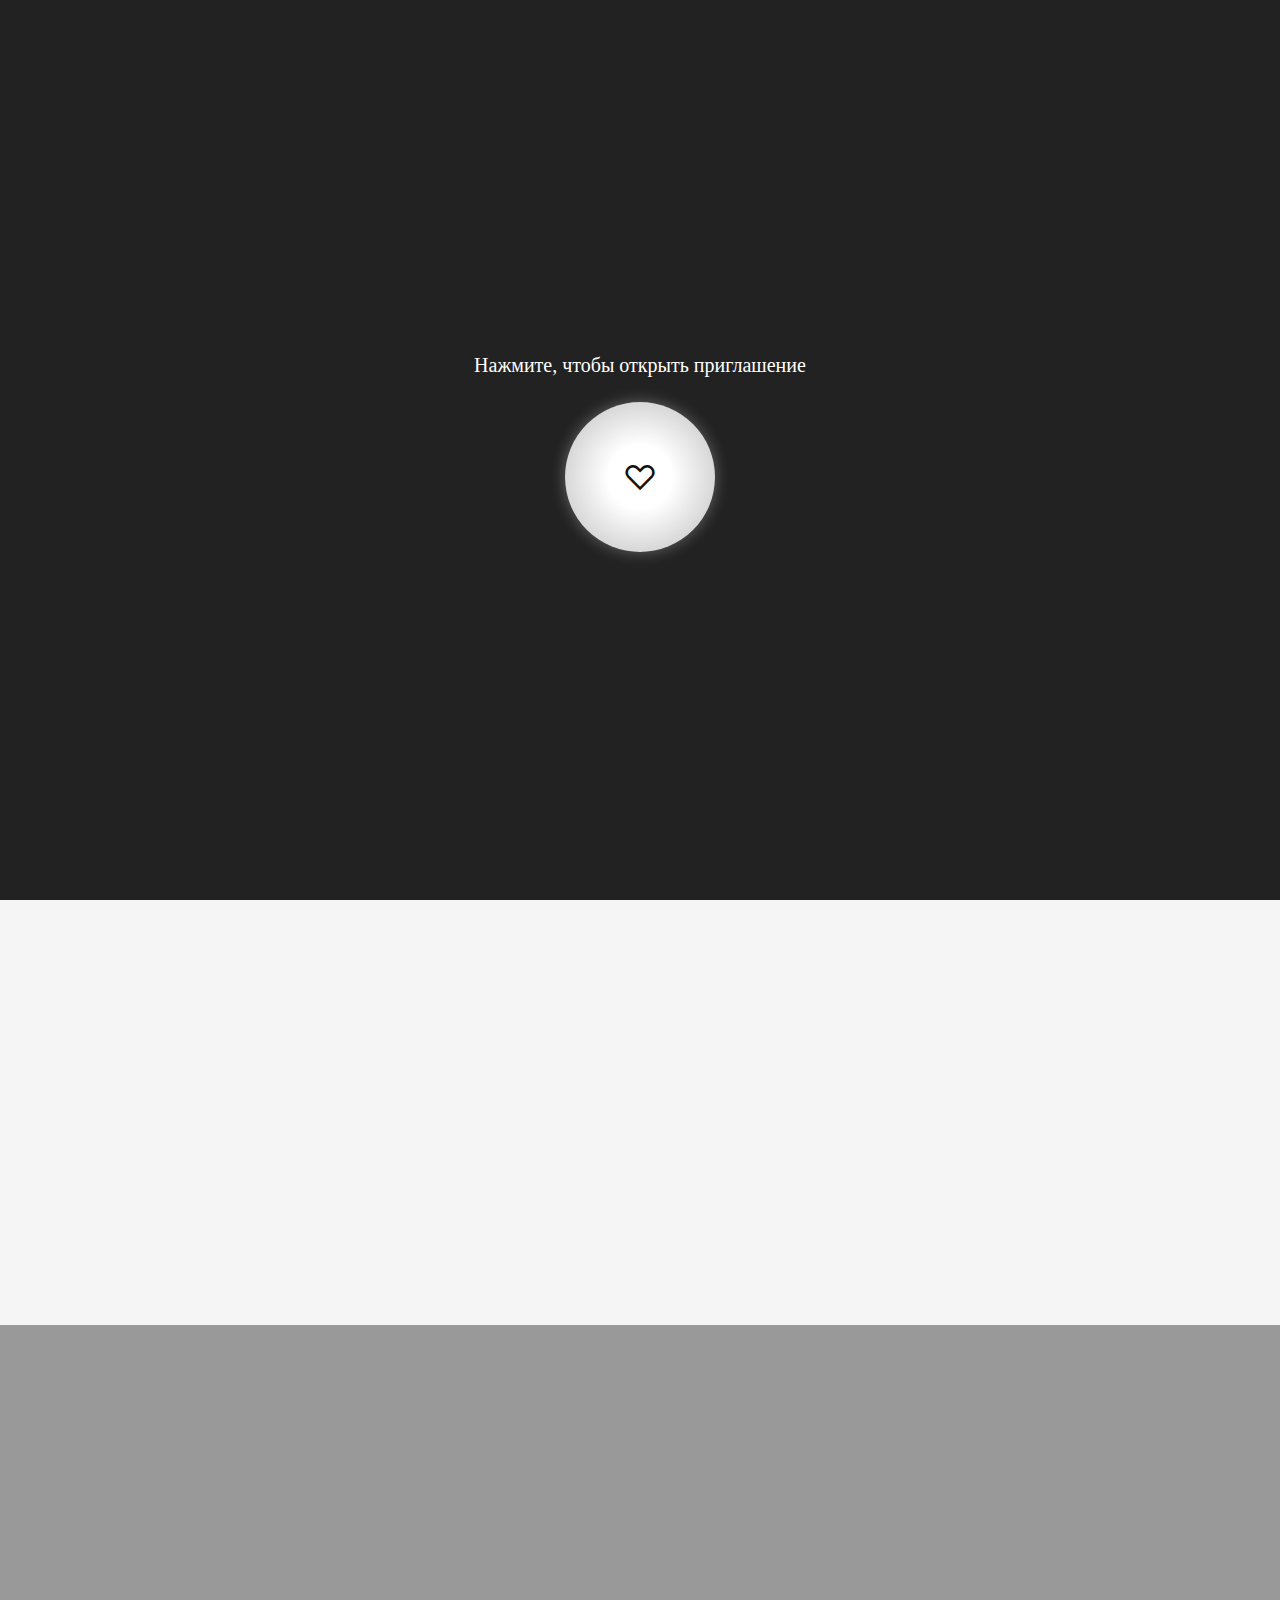
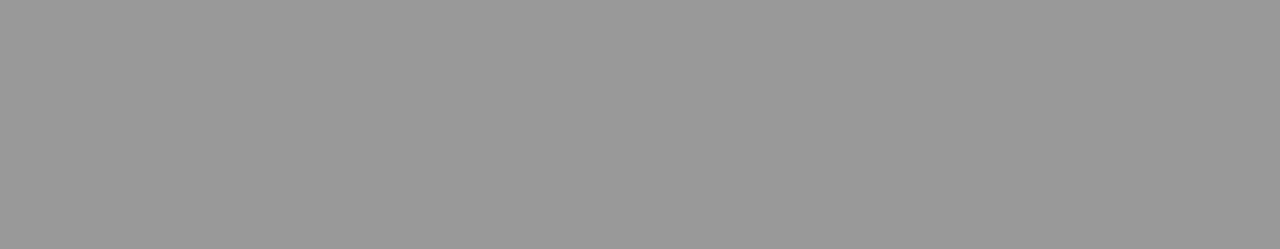
==== index.html @ fbed4182 "font style + text" ====
<!DOCTYPE html>
<!--[if lt IE 7]>      <html class="no-js lt-ie9 lt-ie8 lt-ie7"> <![endif]-->
<!--[if IE 7]>         <html class="no-js lt-ie9 lt-ie8"> <![endif]-->
<!--[if IE 8]>         <html class="no-js lt-ie9"> <![endif]-->
<!--[if gt IE 8]><!--> <html class="no-js"> <!--<![endif]-->
	<head>
	<meta charset="utf-8">
	<meta http-equiv="X-UA-Compatible" content="IE=edge">
	<meta name="viewport" content="width=device-width, initial-scale=1">

  <!-- 
	//////////////////////////////////////////////////////

	FREE HTML5 TEMPLATE 
	DESIGNED & DEVELOPED by FREEHTML5.CO
		
	Website: 		http://freehtml5.co/
	Email: 			info@freehtml5.co
	Twitter: 		http://twitter.com/fh5co
	Facebook: 		https://www.facebook.com/fh5co

	//////////////////////////////////////////////////////
	 -->



	<link href='https://fonts.googleapis.com/css?family=Work+Sans:400,300,600,400italic,700' rel='stylesheet' type='text/css'>
	<link href="https://fonts.googleapis.com/css?family=Sacramento" rel="stylesheet">
	
	<!-- Animate.css -->
	<link rel="stylesheet" href="css/animate.css">
	<!-- Icomoon Icon Fonts-->
	<link rel="stylesheet" href="css/icomoon.css">
	<!-- Bootstrap  -->
	<link rel="stylesheet" href="css/bootstrap.css">

	<!-- Magnific Popup -->
	<link rel="stylesheet" href="css/magnific-popup.css">

	<!-- Owl Carousel  -->
	<link rel="stylesheet" href="css/owl.carousel.min.css">
	<link rel="stylesheet" href="css/owl.theme.default.min.css">

	<!-- Theme style  -->
	<link rel="stylesheet" href="css/style.css">

	<!-- Modernizr JS -->
	<script src="js/modernizr-2.6.2.min.js"></script>
	<!-- FOR IE9 below -->
	<!--[if lt IE 9]>
	<script src="js/respond.min.js"></script>
	<![endif]-->

	</head>
	<div class="coverpage" id="coverpage">
			<span style="color: white; font-family: cursive;">Нажмите, чтобы открыть приглашение</span>
			<div class="circle" id="openButton"><i class="icon-heart"></i></div>
		</div>
	<body>
		<div class="main" id="main">
			<nav class="fh5co-nav" role="navigation">
				<div class="container">
					<div class="row">
						<div class="col-xs-2">
							<div id="fh5co-logo"><a href="index.html">Wedding<strong>.</strong></a></div>
						</div>
						
					</div>
					
				</div>
			</nav>
		
			<header id="fh5co-header" class="fh5co-cover" role="banner" style="background-image:url(https://github.com/KarimSaliev/aktanaielen/blob/main/images/unnamed-4.jpg?raw=true);" data-stellar-background-ratio="0.5">
				<div class="overlay"></div>
				<div class="container">
					<div class="row">
						<div class="col-md-8 col-md-offset-2 text-center">
							<div class="display-t">
								<div class="display-tc animate-box" data-animate-effect="fadeIn">
									<h1>Aktan &amp; Aielen</h1>
									<h2>We Are Getting Married</h2>
									<div class="simply-countdown simply-countdown-one"></div>
								</div>
							</div>
						</div>
					</div>
				</div>
			</header>
		
			<div id="fh5co-couple">
				<div class="container">
					<div class="row">
						<div class="col-md-8 col-md-offset-2 text-center fh5co-heading animate-box">
							<h2 style="font-family:cursive">Дорогие гости!</h2>
							<h3 style="font-family: cursive;">С большой радостью приглашаем Вас на наш первый семейный праздник - нашу свадьбу!</h3>
							<p style="font-size: 2.5rem;">12.04.2025</p>
						</div>
					</div>
					<div class="couple-wrap animate-box">
						<div class="couple-half">
							<div class="groom">
								<img src="https://github.com/KarimSaliev/aktanaielen/blob/main/images/IMG_2901.jpeg?raw=true" alt="groom" class="img-responsive">
							</div>
							<div class="desc-groom">
								<h3>Aktan Janybekov</h3>
							</div>
						</div>
						<p class="heart text-center"><i class="icon-heart2"></i></p>
						<div class="couple-half">
							<div class="bride">
								<img src="https://github.com/KarimSaliev/aktanaielen/blob/main/images/IMG_2902.jpeg?raw=true" alt="groom" class="img-responsive">
							</div>
							<div class="desc-bride">
								<h3>Aielen Muslimova</h3>
							</div>
						</div>
					</div>
				</div>
			</div>
		
			<div id="fh5co-event" class="fh5co-bg" style="background-image:url(https://github.com/KarimSaliev/aktanaielen/blob/main/images/450084568_1195180185234916_756033831966295947_n.jpg?raw=true); filter: grayscale(100%);">
		
				<div class="overlay"></div>
				<div class="container">
				
					
					<div class="row">
						<div class="display-t">
							<div class="display-tc">
								<div class="col-md-10 col-md-offset-1">
									
									<!-- Location Box -->
									<div class="col-md-12 col-sm-12 text-center">
										
											<div class="event-wrap animate-box">
												<h3>Location</h3>
												<span style="font-size: 2.2rem">Royal Restaurant</span>
												<span style="font-size: 2.2rem">Madieva 18/1</span>
												<a href="https://2gis.kg/bishkek/firm/70000001039587169?m=74.6425%2C42.823916%2F18" target="_blank" style="text-decoration: none; color: inherit;">
												<span style="font-weight: bold; font-size: 2.2rem" class="pulsating-text">2GIS</span>
												</a>
											</div>
									
									</div>
					
									<!-- Schedule Box -->
									<div class="col-md-12 col-sm-12 text-center">
										<div class="event-wrap animate-box" style="background-color: rgb(0,0,0,0.8)">
											<h3>Dresscode</h3>
											<span style="font-weight: bold; font-size: 2.2rem">All Black</span>
											<span style="font-size: 2.2rem; font-family: cursive;">Дорогие гости, для нашего особенного дня мы предлагаем вам придерживаться элегантного черного дресс-кода.</span>
											
											</div>
										</div>
									</div>
					
								</div>
							</div>
						</div>
					</div>
				</div>
			</div>
		
			
		
			<div id="fh5co-gallery" class="fh5co-section-gray">
				<div class="container">
					<div class="row">
						<div class="col-md-8 col-md-offset-2 text-center fh5co-heading animate-box">
							<h2 style="font-family: cursive;">Наконец-то!</h2>
							<p style="font-family: cursive; font-size: 2.7rem;">-так сказали все наши родные и близкие, когда услышали эту новость</p>
						</div>
					</div>
					<div class="row row-bottom-padded-md">
						<div class="col-md-12">
							<ul id="fh5co-gallery-list">
								
								<li class="one-third animate-box" data-animate-effect="fadeIn" style="background-image: url(images/IMG_2586.jpeg); "> 
								<a href="images/IMG_2586.jpeg">
					
								</a>
							</li>
							<li class="one-third animate-box" data-animate-effect="fadeIn" style="background-image: url(images/unnamed-2.jpg); ">
								<a href="images/unnamed-2.jpg" class="color-2">
								</a>
							</li>
		
		
							<li class="one-third animate-box" data-animate-effect="fadeIn" style="background-image: url(images/unnamed-4.jpg); ">
								<a href="images/unnamed-4.jpg" class="color-3">
		
								</a>
							</li>
							<li class="one-third animate-box" data-animate-effect="fadeIn" style="background-image: url(images/unnamed.jpg); ">
								<a href="images/unnamed.jpg" class="color-4">
							
								</a>
							</li>
		
								<li class="one-third animate-box" data-animate-effect="fadeIn" style="background-image: url(images/IMG_2942.jpg); ">
									<a href="images/IMG_2903.jpeg" class="color-3">
									
									</a>
								</li>
								<li class="one-third animate-box" data-animate-effect="fadeIn" style="background-image: url(images/IMG_2904.jpeg); ">
									<a href="images/IMG_2904.jpeg" class="color-4">
					
									</a>
								</li>
							
							</ul>		
						</div>
					</div>
				</div>
			</div>
		
			
		
			
		
		
			<div id="fh5co-started" class="fh5co-bg" style="background-image:url(https://github.com/KarimSaliev/aktanaielen/blob/main/images/unnamed-4.jpg?raw=true); filter: grayscale(100%);">
				<div class="overlay"></div>
				<div class="container">
					<div class="row animate-box">
						<div class="col-md-8 col-md-offset-2 text-center fh5co-heading">
							<h2 style="font-family: cursive;">Мы будем очень рады видеть Вас в кругу наших гостей. Ждем <i class="icon-heart"></i></h2>
						</div>
					</div>
					
				</div>
			</div>
		
			
			</div>
			<div class="gototop js-top">
				<a href="#" class="js-gotop"><i class="icon-arrow-up"></i></a>
			</div>
			
		</div>
	
	<!-- jQuery -->
	<script src="js/jquery.min.js"></script>
	<!-- jQuery Easing -->
	<script src="js/jquery.easing.1.3.js"></script>
	<!-- Bootstrap -->
	<script src="js/bootstrap.min.js"></script>
	<!-- Waypoints -->
	<script src="js/jquery.waypoints.min.js"></script>
	<!-- Carousel -->
	<script src="js/owl.carousel.min.js"></script>
	<!-- countTo -->
	<script src="js/jquery.countTo.js"></script>

	<!-- Stellar -->
	<script src="js/jquery.stellar.min.js"></script>
	<!-- Magnific Popup -->
	<script src="js/jquery.magnific-popup.min.js"></script>
	<script src="js/magnific-popup-options.js"></script>

	<!-- // <script src="https://cdnjs.cloudflare.com/ajax/libs/prism/0.0.1/prism.min.js"></script> -->
	<script src="js/simplyCountdown.js"></script>
	<!-- Main -->
	<script src="js/main.js"></script>

	<script>
    var timezoneOffset = new Date().getTimezoneOffset(); // Returns offset in minutes

// Convert offset to milliseconds
var offsetMilliseconds = timezoneOffset * 60 * 1000;

// Set the target date (April 12, 2025, 00:00 UTC)
var targetUTC = new Date(Date.UTC(2025, 3, 12, 0, 0, 0));  // Months are 0-based

// Convert UTC target date to user's local time
var targetLocal = new Date(targetUTC.getTime() - offsetMilliseconds);

// default example
simplyCountdown('.simply-countdown-one', {
    year: targetLocal.getFullYear(),
    month: targetLocal.getMonth() + 1,
    day: targetLocal.getDate(),
    hours: targetLocal.getHours(),
    minutes: targetLocal.getMinutes(),
    seconds: targetLocal.getSeconds(),
    enableUtc: false  // Important: Now using local time
});

// jQuery example
$('#simply-countdown-losange').simplyCountdown({
    year: targetLocal.getFullYear(),
    month: targetLocal.getMonth() + 1,
    day: targetLocal.getDate(),
    hours: targetLocal.getHours(),
    minutes: targetLocal.getMinutes(),
    seconds: targetLocal.getSeconds(),
    enableUtc: false  // Important: Now using local time
});
</script>

	</body>
</html>
---- css/icomoon.css ----
@font-face {
  font-family: 'icomoon';
  src:  url('../fonts/icomoon/icomoon.eot?6iuir');
  src:  url('../fonts/icomoon/icomoon.eot?6iuir#iefix') format('embedded-opentype'),
    url('../fonts/icomoon/icomoon.ttf?6iuir') format('truetype'),
    url('../fonts/icomoon/icomoon.woff?6iuir') format('woff'),
    url('../fonts/icomoon/icomoon.svg?6iuir#icomoon') format('svg');
  font-weight: normal;
  font-style: normal;
}

[class^="icon-"], [class*=" icon-"] {
  /* use !important to prevent issues with browser extensions that change fonts */
  font-family: 'icomoon' !important;
  speak: none;
  font-style: normal;
  font-weight: normal;
  font-variant: normal;
  text-transform: none;
  line-height: 1;

  /* Better Font Rendering =========== */
  -webkit-font-smoothing: antialiased;
  -moz-osx-font-smoothing: grayscale;
}

.icon-eye:before {
  content: "\e000";
}
.icon-paper-clip:before {
  content: "\e001";
}
.icon-mail:before {
  content: "\e002";
}
.icon-toggle:before {
  content: "\e003";
}
.icon-layout:before {
  content: "\e004";
}
.icon-link:before {
  content: "\e005";
}
.icon-bell:before {
  content: "\e006";
}
.icon-lock:before {
  content: "\e007";
}
.icon-unlock:before {
  content: "\e008";
}
.icon-ribbon:before {
  content: "\e009";
}
.icon-image:before {
  content: "\e010";
}
.icon-signal:before {
  content: "\e011";
}
.icon-target:before {
  content: "\e012";
}
.icon-clipboard:before {
  content: "\e013";
}
.icon-clock:before {
  content: "\e014";
}
.icon-watch:before {
  content: "\e015";
}
.icon-air-play:before {
  content: "\e016";
}
.icon-camera:before {
  content: "\e017";
}
.icon-video:before {
  content: "\e018";
}
.icon-disc:before {
  content: "\e019";
}
.icon-printer:before {
  content: "\e020";
}
.icon-monitor:before {
  content: "\e021";
}
.icon-server:before {
  content: "\e022";
}
.icon-cog:before {
  content: "\e023";
}
.icon-heart:before {
  content: "\e024";
}
.icon-paragraph:before {
  content: "\e025";
}
.icon-align-justify:before {
  content: "\e026";
}
.icon-align-left:before {
  content: "\e027";
}
.icon-align-center:before {
  content: "\e028";
}
.icon-align-right:before {
  content: "\e029";
}
.icon-book:before {
  content: "\e030";
}
.icon-layers:before {
  content: "\e031";
}
.icon-stack:before {
  content: "\e032";
}
.icon-stack-2:before {
  content: "\e033";
}
.icon-paper:before {
  content: "\e034";
}
.icon-paper-stack:before {
  content: "\e035";
}
.icon-search:before {
  content: "\e036";
}
.icon-zoom-in:before {
  content: "\e037";
}
.icon-zoom-out:before {
  content: "\e038";
}
.icon-reply:before {
  content: "\e039";
}
.icon-circle-plus:before {
  content: "\e040";
}
.icon-circle-minus:before {
  content: "\e041";
}
.icon-circle-check:before {
  content: "\e042";
}
.icon-circle-cross:before {
  content: "\e043";
}
.icon-square-plus:before {
  content: "\e044";
}
.icon-square-minus:before {
  content: "\e045";
}
.icon-square-check:before {
  content: "\e046";
}
.icon-square-cross:before {
  content: "\e047";
}
.icon-microphone:before {
  content: "\e048";
}
.icon-record:before {
  content: "\e049";
}
.icon-skip-back:before {
  content: "\e050";
}
.icon-rewind:before {
  content: "\e051";
}
.icon-play:before {
  content: "\e052";
}
.icon-pause:before {
  content: "\e053";
}
.icon-stop:before {
  content: "\e054";
}
.icon-fast-forward:before {
  content: "\e055";
}
.icon-skip-forward:before {
  content: "\e056";
}
.icon-shuffle:before {
  content: "\e057";
}
.icon-repeat:before {
  content: "\e058";
}
.icon-folder:before {
  content: "\e059";
}
.icon-umbrella:before {
  content: "\e060";
}
.icon-moon:before {
  content: "\e061";
}
.icon-thermometer:before {
  content: "\e062";
}
.icon-drop:before {
  content: "\e063";
}
.icon-sun:before {
  content: "\e064";
}
.icon-cloud:before {
  content: "\e065";
}
.icon-cloud-upload:before {
  content: "\e066";
}
.icon-cloud-download:before {
  content: "\e067";
}
.icon-upload:before {
  content: "\e068";
}
.icon-download:before {
  content: "\e069";
}
.icon-location:before {
  content: "\e070";
}
.icon-location-2:before {
  content: "\e071";
}
.icon-map:before {
  content: "\e072";
}
.icon-battery:before {
  content: "\e073";
}
.icon-head:before {
  content: "\e074";
}
.icon-briefcase:before {
  content: "\e075";
}
.icon-speech-bubble:before {
  content: "\e076";
}
.icon-anchor:before {
  content: "\e077";
}
.icon-globe:before {
  content: "\e078";
}
.icon-box:before {
  content: "\e079";
}
.icon-reload:before {
  content: "\e080";
}
.icon-share:before {
  content: "\e081";
}
.icon-marquee:before {
  content: "\e082";
}
.icon-marquee-plus:before {
  content: "\e083";
}
.icon-marquee-minus:before {
  content: "\e084";
}
.icon-tag:before {
  content: "\e085";
}
.icon-power:before {
  content: "\e086";
}
.icon-command:before {
  content: "\e087";
}
.icon-alt:before {
  content: "\e088";
}
.icon-esc:before {
  content: "\e089";
}
.icon-bar-graph:before {
  content: "\e090";
}
.icon-bar-graph-2:before {
  content: "\e091";
}
.icon-pie-graph:before {
  content: "\e092";
}
.icon-star:before {
  content: "\e093";
}
.icon-arrow-left:before {
  content: "\e094";
}
.icon-arrow-right:before {
  content: "\e095";
}
.icon-arrow-up:before {
  content: "\e096";
}
.icon-arrow-down:before {
  content: "\e097";
}
.icon-volume:before {
  content: "\e098";
}
.icon-mute:before {
  content: "\e099";
}
.icon-content-right:before {
  content: "\e100";
}
.icon-content-left:before {
  content: "\e101";
}
.icon-grid:before {
  content: "\e102";
}
.icon-grid-2:before {
  content: "\e103";
}
.icon-columns:before {
  content: "\e104";
}
.icon-loader:before {
  content: "\e105";
}
.icon-bag:before {
  content: "\e106";
}
.icon-ban:before {
  content: "\e107";
}
.icon-flag:before {
  content: "\e108";
}
.icon-trash:before {
  content: "\e109";
}
.icon-expand:before {
  content: "\e110";
}
.icon-contract:before {
  content: "\e111";
}
.icon-maximize:before {
  content: "\e112";
}
.icon-minimize:before {
  content: "\e113";
}
.icon-plus:before {
  content: "\e114";
}
.icon-minus:before {
  content: "\e115";
}
.icon-check:before {
  content: "\e116";
}
.icon-cross:before {
  content: "\e117";
}
.icon-move:before {
  content: "\e118";
}
.icon-delete:before {
  content: "\e119";
}

.icon-archive:before {
  content: "\e121";
}
.icon-inbox:before {
  content: "\e122";
}
.icon-outbox:before {
  content: "\e123";
}
.icon-file:before {
  content: "\e124";
}
.icon-file-add:before {
  content: "\e125";
}
.icon-file-subtract:before {
  content: "\e126";
}
.icon-help:before {
  content: "\e127";
}
.icon-open:before {
  content: "\e128";
}
.icon-ellipsis:before {
  content: "\e129";
}
.icon-add-to-list:before {
  content: "\e900";
}
.icon-classic-computer:before {
  content: "\e901";
}
.icon-controller-fast-backward:before {
  content: "\e902";
}
.icon-creative-commons-attribution:before {
  content: "\e903";
}
.icon-creative-commons-noderivs:before {
  content: "\e904";
}
.icon-creative-commons-noncommercial-eu:before {
  content: "\e905";
}
.icon-creative-commons-noncommercial-us:before {
  content: "\e906";
}
.icon-creative-commons-public-domain:before {
  content: "\e907";
}
.icon-creative-commons-remix:before {
  content: "\e908";
}
.icon-creative-commons-share:before {
  content: "\e909";
}
.icon-creative-commons-sharealike:before {
  content: "\e90a";
}
.icon-creative-commons:before {
  content: "\e90b";
}
.icon-document-landscape:before {
  content: "\e90c";
}
.icon-remove-user:before {
  content: "\e90d";
}
.icon-warning:before {
  content: "\e90e";
}
.icon-arrow-bold-down:before {
  content: "\e90f";
}
.icon-arrow-bold-left:before {
  content: "\e910";
}
.icon-arrow-bold-right:before {
  content: "\e911";
}
.icon-arrow-bold-up:before {
  content: "\e912";
}
.icon-arrow-down2:before {
  content: "\e913";
}
.icon-arrow-left2:before {
  content: "\e914";
}
.icon-arrow-long-down:before {
  content: "\e915";
}
.icon-arrow-long-left:before {
  content: "\e916";
}
.icon-arrow-long-right:before {
  content: "\e917";
}
.icon-arrow-long-up:before {
  content: "\e918";
}
.icon-arrow-right2:before {
  content: "\e919";
}
.icon-arrow-up2:before {
  content: "\e91a";
}
.icon-arrow-with-circle-down:before {
  content: "\e91b";
}
.icon-arrow-with-circle-left:before {
  content: "\e91c";
}
.icon-arrow-with-circle-right:before {
  content: "\e91d";
}
.icon-arrow-with-circle-up:before {
  content: "\e91e";
}
.icon-bookmark:before {
  content: "\e91f";
}
.icon-bookmarks:before {
  content: "\e920";
}
.icon-chevron-down:before {
  content: "\e921";
}
.icon-chevron-left:before {
  content: "\e922";
}
.icon-chevron-right:before {
  content: "\e923";
}
.icon-chevron-small-down:before {
  content: "\e924";
}
.icon-chevron-small-left:before {
  content: "\e925";
}
.icon-chevron-small-right:before {
  content: "\e926";
}
.icon-chevron-small-up:before {
  content: "\e927";
}
.icon-chevron-thin-down:before {
  content: "\e928";
}
.icon-chevron-thin-left:before {
  content: "\e929";
}
.icon-chevron-thin-right:before {
  content: "\e92a";
}
.icon-chevron-thin-up:before {
  content: "\e92b";
}
.icon-chevron-up:before {
  content: "\e92c";
}
.icon-chevron-with-circle-down:before {
  content: "\e92d";
}
.icon-chevron-with-circle-left:before {
  content: "\e92e";
}
.icon-chevron-with-circle-right:before {
  content: "\e92f";
}
.icon-chevron-with-circle-up:before {
  content: "\e930";
}
.icon-cloud2:before {
  content: "\e931";
}
.icon-controller-fast-forward:before {
  content: "\e932";
}
.icon-controller-jump-to-start:before {
  content: "\e933";
}
.icon-controller-next:before {
  content: "\e934";
}
.icon-controller-paus:before {
  content: "\e935";
}
.icon-controller-play:before {
  content: "\e936";
}
.icon-controller-record:before {
  content: "\e937";
}
.icon-controller-stop:before {
  content: "\e938";
}
.icon-controller-volume:before {
  content: "\e939";
}
.icon-dot-single:before {
  content: "\e93a";
}
.icon-dots-three-horizontal:before {
  content: "\e93b";
}
.icon-dots-three-vertical:before {
  content: "\e93c";
}
.icon-dots-two-horizontal:before {
  content: "\e93d";
}
.icon-dots-two-vertical:before {
  content: "\e93e";
}
.icon-download2:before {
  content: "\e93f";
}
.icon-emoji-flirt:before {
  content: "\e940";
}
.icon-flow-branch:before {
  content: "\e941";
}
.icon-flow-cascade:before {
  content: "\e942";
}
.icon-flow-line:before {
  content: "\e943";
}
.icon-flow-parallel:before {
  content: "\e944";
}
.icon-flow-tree:before {
  content: "\e945";
}
.icon-install:before {
  content: "\e946";
}
.icon-layers2:before {
  content: "\e947";
}
.icon-open-book:before {
  content: "\e948";
}
.icon-resize-100:before {
  content: "\e949";
}
.icon-resize-full-screen:before {
  content: "\e94a";
}
.icon-save:before {
  content: "\e94b";
}
.icon-select-arrows:before {
  content: "\e94c";
}
.icon-sound-mute:before {
  content: "\e94d";
}
.icon-sound:before {
  content: "\e94e";
}
.icon-trash2:before {
  content: "\e94f";
}
.icon-triangle-down:before {
  content: "\e950";
}
.icon-triangle-left:before {
  content: "\e951";
}
.icon-triangle-right:before {
  content: "\e952";
}
.icon-triangle-up:before {
  content: "\e953";
}
.icon-uninstall:before {
  content: "\e954";
}
.icon-upload-to-cloud:before {
  content: "\e955";
}
.icon-upload2:before {
  content: "\e956";
}
.icon-add-user:before {
  content: "\e957";
}
.icon-address:before {
  content: "\e958";
}
.icon-adjust:before {
  content: "\e959";
}
.icon-air:before {
  content: "\e95a";
}
.icon-aircraft-landing:before {
  content: "\e95b";
}
.icon-aircraft-take-off:before {
  content: "\e95c";
}
.icon-aircraft:before {
  content: "\e95d";
}
.icon-align-bottom:before {
  content: "\e95e";
}
.icon-align-horizontal-middle:before {
  content: "\e95f";
}
.icon-align-left2:before {
  content: "\e960";
}
.icon-align-right2:before {
  content: "\e961";
}
.icon-align-top:before {
  content: "\e962";
}
.icon-align-vertical-middle:before {
  content: "\e963";
}
.icon-archive2:before {
  content: "\e964";
}
.icon-area-graph:before {
  content: "\e965";
}
.icon-attachment:before {
  content: "\e966";
}
.icon-awareness-ribbon:before {
  content: "\e967";
}
.icon-back-in-time:before {
  content: "\e968";
}
.icon-back:before {
  content: "\e969";
}
.icon-bar-graph2:before {
  content: "\e96a";
}
.icon-battery2:before {
  content: "\e96b";
}
.icon-beamed-note:before {
  content: "\e96c";
}
.icon-bell2:before {
  content: "\e96d";
}
.icon-blackboard:before {
  content: "\e96e";
}
.icon-block:before {
  content: "\e96f";
}
.icon-book2:before {
  content: "\e970";
}
.icon-bowl:before {
  content: "\e971";
}
.icon-box2:before {
  content: "\e972";
}
.icon-briefcase2:before {
  content: "\e973";
}
.icon-browser:before {
  content: "\e974";
}
.icon-brush:before {
  content: "\e975";
}
.icon-bucket:before {
  content: "\e976";
}
.icon-cake:before {
  content: "\e977";
}
.icon-calculator:before {
  content: "\e978";
}
.icon-calendar:before {
  content: "\e979";
}
.icon-camera2:before {
  content: "\e97a";
}
.icon-ccw:before {
  content: "\e97b";
}
.icon-chat:before {
  content: "\e97c";
}
.icon-check2:before {
  content: "\e97d";
}
.icon-circle-with-cross:before {
  content: "\e97e";
}
.icon-circle-with-minus:before {
  content: "\e97f";
}
.icon-circle-with-plus:before {
  content: "\e980";
}
.icon-circle:before {
  content: "\e981";
}
.icon-circular-graph:before {
  content: "\e982";
}
.icon-clapperboard:before {
  content: "\e983";
}
.icon-clipboard2:before {
  content: "\e984";
}
.icon-clock2:before {
  content: "\e985";
}
.icon-code:before {
  content: "\e986";
}
.icon-cog2:before {
  content: "\e987";
}
.icon-colours:before {
  content: "\e988";
}
.icon-compass:before {
  content: "\e989";
}
.icon-copy:before {
  content: "\e98a";
}
.icon-credit-card:before {
  content: "\e98b";
}
.icon-credit:before {
  content: "\e98c";
}
.icon-cross2:before {
  content: "\e98d";
}
.icon-cup:before {
  content: "\e98e";
}
.icon-cw:before {
  content: "\e98f";
}
.icon-cycle:before {
  content: "\e990";
}
.icon-database:before {
  content: "\e991";
}
.icon-dial-pad:before {
  content: "\e992";
}
.icon-direction:before {
  content: "\e993";
}
.icon-document:before {
  content: "\e994";
}
.icon-documents:before {
  content: "\e995";
}
.icon-drink:before {
  content: "\e996";
}
.icon-drive:before {
  content: "\e997";
}
.icon-drop2:before {
  content: "\e998";
}
.icon-edit:before {
  content: "\e999";
}
.icon-email:before {
  content: "\e99a";
}
.icon-emoji-happy:before {
  content: "\e99b";
}
.icon-emoji-neutral:before {
  content: "\e99c";
}
.icon-emoji-sad:before {
  content: "\e99d";
}
.icon-erase:before {
  content: "\e99e";
}
.icon-eraser:before {
  content: "\e99f";
}
.icon-export:before {
  content: "\e9a0";
}
.icon-eye2:before {
  content: "\e9a1";
}
.icon-feather:before {
  content: "\e9a2";
}
.icon-flag2:before {
  content: "\e9a3";
}
.icon-flash:before {
  content: "\e9a4";
}
.icon-flashlight:before {
  content: "\e9a5";
}
.icon-flat-brush:before {
  content: "\e9a6";
}
.icon-folder-images:before {
  content: "\e9a7";
}
.icon-folder-music:before {
  content: "\e9a8";
}
.icon-folder-video:before {
  content: "\e9a9";
}
.icon-folder2:before {
  content: "\e9aa";
}
.icon-forward:before {
  content: "\e9ab";
}
.icon-funnel:before {
  content: "\e9ac";
}
.icon-game-controller:before {
  content: "\e9ad";
}
.icon-gauge:before {
  content: "\e9ae";
}
.icon-globe2:before {
  content: "\e9af";
}
.icon-graduation-cap:before {
  content: "\e9b0";
}
.icon-grid2:before {
  content: "\e9b1";
}
.icon-hair-cross:before {
  content: "\e9b2";
}
.icon-hand:before {
  content: "\e9b3";
}
.icon-heart-outlined:before {
  content: "\e9b4";
}
.icon-heart2:before {
  content: "\e9b5";
}
.icon-help-with-circle:before {
  content: "\e9b6";
}
.icon-help2:before {
  content: "\e9b7";
}
.icon-home:before {
  content: "\e9b8";
}
.icon-hour-glass:before {
  content: "\e9b9";
}
.icon-image-inverted:before {
  content: "\e9ba";
}
.icon-image2:before {
  content: "\e9bb";
}
.icon-images:before {
  content: "\e9bc";
}
.icon-inbox2:before {
  content: "\e9bd";
}
.icon-infinity:before {
  content: "\e9be";
}
.icon-info-with-circle:before {
  content: "\e9bf";
}
.icon-info:before {
  content: "\e9c0";
}
.icon-key:before {
  content: "\e9c1";
}
.icon-keyboard:before {
  content: "\e9c2";
}
.icon-lab-flask:before {
  content: "\e9c3";
}
.icon-landline:before {
  content: "\e9c4";
}
.icon-language:before {
  content: "\e9c5";
}
.icon-laptop:before {
  content: "\e9c6";
}
.icon-leaf:before {
  content: "\e9c7";
}
.icon-level-down:before {
  content: "\e9c8";
}
.icon-level-up:before {
  content: "\e9c9";
}
.icon-lifebuoy:before {
  content: "\e9ca";
}
.icon-light-bulb:before {
  content: "\e9cb";
}
.icon-light-down:before {
  content: "\e9cc";
}
.icon-light-up:before {
  content: "\e9cd";
}
.icon-line-graph:before {
  content: "\e9ce";
}
.icon-link2:before {
  content: "\e9cf";
}
.icon-list:before {
  content: "\e9d0";
}
.icon-location-pin:before {
  content: "\e9d1";
}
.icon-location2:before {
  content: "\e9d2";
}
.icon-lock-open:before {
  content: "\e9d3";
}
.icon-lock2:before {
  content: "\e9d4";
}
.icon-log-out:before {
  content: "\e9d5";
}
.icon-login:before {
  content: "\e9d6";
}
.icon-loop:before {
  content: "\e9d7";
}
.icon-magnet:before {
  content: "\e9d8";
}
.icon-magnifying-glass:before {
  content: "\e9d9";
}
.icon-mail2:before {
  content: "\e9da";
}
.icon-man:before {
  content: "\e9db";
}
.icon-map2:before {
  content: "\e9dc";
}
.icon-mask:before {
  content: "\e9dd";
}
.icon-medal:before {
  content: "\e9de";
}
.icon-megaphone:before {
  content: "\e9df";
}

.icon-message:before {
  content: "\e9e1";
}
.icon-mic:before {
  content: "\e9e2";
}
.icon-minus2:before {
  content: "\e9e3";
}
.icon-mobile:before {
  content: "\e9e4";
}
.icon-modern-mic:before {
  content: "\e9e5";
}
.icon-moon2:before {
  content: "\e9e6";
}
.icon-mouse:before {
  content: "\e9e7";
}
.icon-music:before {
  content: "\e9e8";
}
.icon-network:before {
  content: "\e9e9";
}
.icon-new-message:before {
  content: "\e9ea";
}
.icon-new:before {
  content: "\e9eb";
}
.icon-news:before {
  content: "\e9ec";
}
.icon-note:before {
  content: "\e9ed";
}
.icon-notification:before {
  content: "\e9ee";
}
.icon-old-mobile:before {
  content: "\e9ef";
}
.icon-old-phone:before {
  content: "\e9f0";
}
.icon-palette:before {
  content: "\e9f1";
}
.icon-paper-plane:before {
  content: "\e9f2";
}
.icon-pencil:before {
  content: "\e9f3";
}
.icon-phone:before {
  content: "\e9f4";
}
.icon-pie-chart:before {
  content: "\e9f5";
}
.icon-pin:before {
  content: "\e9f6";
}
.icon-plus2:before {
  content: "\e9f7";
}
.icon-popup:before {
  content: "\e9f8";
}
.icon-power-plug:before {
  content: "\e9f9";
}
.icon-price-ribbon:before {
  content: "\e9fa";
}
.icon-price-tag:before {
  content: "\e9fb";
}
.icon-print:before {
  content: "\e9fc";
}
.icon-progress-empty:before {
  content: "\e9fd";
}
.icon-progress-full:before {
  content: "\e9fe";
}
.icon-progress-one:before {
  content: "\e9ff";
}
.icon-progress-two:before {
  content: "\ea00";
}
.icon-publish:before {
  content: "\ea01";
}
.icon-quote:before {
  content: "\ea02";
}
.icon-radio:before {
  content: "\ea03";
}
.icon-reply-all:before {
  content: "\ea04";
}
.icon-reply2:before {
  content: "\ea05";
}
.icon-retweet:before {
  content: "\ea06";
}
.icon-rocket:before {
  content: "\ea07";
}
.icon-round-brush:before {
  content: "\ea08";
}
.icon-rss:before {
  content: "\ea09";
}
.icon-ruler:before {
  content: "\ea0a";
}
.icon-scissors:before {
  content: "\ea0b";
}
.icon-share-alternitive:before {
  content: "\ea0c";
}
.icon-share2:before {
  content: "\ea0d";
}
.icon-shareable:before {
  content: "\ea0e";
}
.icon-shield:before {
  content: "\ea0f";
}
.icon-shop:before {
  content: "\ea10";
}
.icon-shopping-bag:before {
  content: "\ea11";
}
.icon-shopping-basket:before {
  content: "\ea12";
}
.icon-shopping-cart:before {
  content: "\ea13";
}
.icon-shuffle2:before {
  content: "\ea14";
}
.icon-signal2:before {
  content: "\ea15";
}
.icon-sound-mix:before {
  content: "\ea16";
}
.icon-sports-club:before {
  content: "\ea17";
}
.icon-spreadsheet:before {
  content: "\ea18";
}
.icon-squared-cross:before {
  content: "\ea19";
}
.icon-squared-minus:before {
  content: "\ea1a";
}
.icon-squared-plus:before {
  content: "\ea1b";
}
.icon-star-outlined:before {
  content: "\ea1c";
}
.icon-star2:before {
  content: "\ea1d";
}
.icon-stopwatch:before {
  content: "\ea1e";
}
.icon-suitcase:before {
  content: "\ea1f";
}
.icon-swap:before {
  content: "\ea20";
}
.icon-sweden:before {
  content: "\ea21";
}
.icon-switch:before {
  content: "\ea22";
}
.icon-tablet:before {
  content: "\ea23";
}
.icon-tag2:before {
  content: "\ea24";
}
.icon-text-document-inverted:before {
  content: "\ea25";
}
.icon-text-document:before {
  content: "\ea26";
}
.icon-text:before {
  content: "\ea27";
}
.icon-thermometer2:before {
  content: "\ea28";
}
.icon-thumbs-down:before {
  content: "\ea29";
}
.icon-thumbs-up:before {
  content: "\ea2a";
}
.icon-thunder-cloud:before {
  content: "\ea2b";
}
.icon-ticket:before {
  content: "\ea2c";
}
.icon-time-slot:before {
  content: "\ea2d";
}
.icon-tools:before {
  content: "\ea2e";
}
.icon-traffic-cone:before {
  content: "\ea2f";
}
.icon-tree:before {
  content: "\ea30";
}
.icon-trophy:before {
  content: "\ea31";
}
.icon-tv:before {
  content: "\ea32";
}
.icon-typing:before {
  content: "\ea33";
}
.icon-unread:before {
  content: "\ea34";
}
.icon-untag:before {
  content: "\ea35";
}
.icon-user:before {
  content: "\ea36";
}
.icon-users:before {
  content: "\ea37";
}
.icon-v-card:before {
  content: "\ea38";
}
.icon-video2:before {
  content: "\ea39";
}
.icon-vinyl:before {
  content: "\ea3a";
}
.icon-voicemail:before {
  content: "\ea3b";
}
.icon-wallet:before {
  content: "\ea3c";
}
.icon-water:before {
  content: "\ea3d";
}
.icon-px-with-circle:before {
  content: "\ea3e";
}
.icon-px:before {
  content: "\ea3f";
}
.icon-basecamp:before {
  content: "\ea40";
}
.icon-behance:before {
  content: "\ea41";
}
.icon-creative-cloud:before {
  content: "\ea42";
}
.icon-dropbox:before {
  content: "\ea43";
}
.icon-evernote:before {
  content: "\ea44";
}
.icon-flattr:before {
  content: "\ea45";
}
.icon-foursquare:before {
  content: "\ea46";
}
.icon-google-drive:before {
  content: "\ea47";
}
.icon-google-hangouts:before {
  content: "\ea48";
}
.icon-grooveshark:before {
  content: "\ea49";
}
.icon-icloud:before {
  content: "\ea4a";
}
.icon-mixi:before {
  content: "\ea4b";
}
.icon-onedrive:before {
  content: "\ea4c";
}
.icon-paypal:before {
  content: "\ea4d";
}
.icon-picasa:before {
  content: "\ea4e";
}
.icon-qq:before {
  content: "\ea4f";
}
.icon-rdio-with-circle:before {
  content: "\ea50";
}
.icon-renren:before {
  content: "\ea51";
}
.icon-scribd:before {
  content: "\ea52";
}
.icon-sina-weibo:before {
  content: "\ea53";
}
.icon-skype-with-circle:before {
  content: "\ea54";
}
.icon-skype:before {
  content: "\ea55";
}
.icon-slideshare:before {
  content: "\ea56";
}
.icon-smashing:before {
  content: "\ea57";
}
.icon-soundcloud:before {
  content: "\ea58";
}
.icon-spotify-with-circle:before {
  content: "\ea59";
}
.icon-spotify:before {
  content: "\ea5a";
}
.icon-swarm:before {
  content: "\ea5b";
}
.icon-vine-with-circle:before {
  content: "\ea5c";
}
.icon-vine:before {
  content: "\ea5d";
}
.icon-vk-alternitive:before {
  content: "\ea5e";
}
.icon-vk-with-circle:before {
  content: "\ea5f";
}
.icon-vk:before {
  content: "\ea60";
}
.icon-xing-with-circle:before {
  content: "\ea61";
}
.icon-xing:before {
  content: "\ea62";
}
.icon-yelp:before {
  content: "\ea63";
}
.icon-dribbble-with-circle:before {
  content: "\ea64";
}
.icon-dribbble:before {
  content: "\ea65";
}
.icon-facebook-with-circle:before {
  content: "\ea66";
}
.icon-facebook:before {
  content: "\ea67";
}
.icon-flickr-with-circle:before {
  content: "\ea68";
}
.icon-flickr:before {
  content: "\ea69";
}
.icon-github-with-circle:before {
  content: "\ea6a";
}
.icon-github:before {
  content: "\ea6b";
}
.icon-google-with-circle:before {
  content: "\ea6c";
}
.icon-google:before {
  content: "\ea6d";
}
.icon-instagram-with-circle:before {
  content: "\ea6e";
}
.icon-instagram:before {
  content: "\ea6f";
}
.icon-lastfm-with-circle:before {
  content: "\ea70";
}
.icon-lastfm:before {
  content: "\ea71";
}
.icon-linkedin-with-circle:before {
  content: "\ea72";
}
.icon-linkedin:before {
  content: "\ea73";
}
.icon-pinterest-with-circle:before {
  content: "\ea74";
}
.icon-pinterest:before {
  content: "\ea75";
}
.icon-rdio:before {
  content: "\ea76";
}
.icon-stumbleupon-with-circle:before {
  content: "\ea77";
}
.icon-stumbleupon:before {
  content: "\ea78";
}
.icon-tumblr-with-circle:before {
  content: "\ea79";
}
.icon-tumblr:before {
  content: "\ea7a";
}
.icon-twitter-with-circle:before {
  content: "\ea7b";
}
.icon-twitter:before {
  content: "\ea7c";
}
.icon-vimeo-with-circle:before {
  content: "\ea7d";
}
.icon-vimeo:before {
  content: "\ea7e";
}
.icon-youtube-with-circle:before {
  content: "\ea7f";
}
.icon-youtube:before {
  content: "\ea80";
}
---- css/style.css ----
@font-face {
  font-family: 'icomoon';
  src: url("../fonts/icomoon/icomoon.eot?srf3rx");
  src: url("../fonts/icomoon/icomoon.eot?srf3rx#iefix") format("embedded-opentype"), url("../fonts/icomoon/icomoon.ttf?srf3rx") format("truetype"), url("../fonts/icomoon/icomoon.woff?srf3rx") format("woff"), url("../fonts/icomoon/icomoon.svg?srf3rx#icomoon") format("svg");
  font-weight: normal;
  font-style: normal;
}
/* =======================================================
*
* 	Template Style 
*
* ======================================================= */
body {
  font-family: "Work Sans", Arial, sans-serif;
  font-weight: 400;
  font-size: 16px;
  line-height: 1.7;
  color: #828282;
  background: #fff;
}

#page {
  position: relative;
  overflow-x: hidden;
  width: 100%;
  height: 100%;
  -webkit-transition: 0.5s;
  -o-transition: 0.5s;
  transition: 0.5s;
}
.offcanvas #page {
  overflow: hidden;
  position: absolute;
}
.offcanvas #page:after {
  -webkit-transition: 2s;
  -o-transition: 2s;
  transition: 2s;
  position: absolute;
  top: 0;
  right: 0;
  bottom: 0;
  left: 0;
  z-index: 101;
  background: rgba(0, 0, 0, 0.7);
  content: "";
}

a {
  color: #010101;
  -webkit-transition: 0.5s;
  -o-transition: 0.5s;
  transition: 0.5s;
}
a:hover, a:active, a:focus {
  color: #040404;
  outline: none;
  text-decoration: none;
}

p {
  margin-bottom: 20px;
}

h1, h2, h3, h4, h5, h6, figure {
  color: #000;
  font-family: "Work Sans", Arial, sans-serif;
  font-weight: 400;
  margin: 0 0 20px 0;
}

::-webkit-selection {
  color: #fff;
  background: #000000;
}

::-moz-selection {
  color: #fff;
  background: #000000;
}

::selection {
  color: #fff;
  background: #000000;
}

.fh5co-nav {
  position: absolute;
  top: 0;
  margin: 0;
  padding: 0;
  width: 100%;
  padding: 40px 0;
  z-index: 1001;
}
@media screen and (max-width: 768px) {
  .fh5co-nav {
    padding: 20px 0;
  }
}
.fh5co-nav #fh5co-logo {
  font-size: 40px;
  margin: 0;
  padding: 0;
  line-height: 40px;
  font-family: "Sacramento", Arial, serif;
}
.fh5co-nav a {
  padding: 5px 10px;
  color: #fff;
}








#fh5co-counter,
#fh5co-event,
.fh5co-bg {
  background-size: cover;
  background-position: top center;
  background-repeat: no-repeat;
  position: relative;
}

.fh5co-bg {
  background-position: center center;
  width: 100%;
  float: left;
  position: relative;
}

.fh5co-video {
  height: 450px;
  overflow: hidden;
  -webkit-border-radius: 7px;
  -moz-border-radius: 7px;
  -ms-border-radius: 7px;
  border-radius: 7px;
}

@keyframes pulsate {
  0% {
    text-decoration: underline;
    opacity: 1;
    transform: scale(1);
  }
  50% {
    opacity: 0.7;
    transform: scale(1.1);
  }
  100% {
    text-decoration: underline;
    opacity: 1;
    transform: scale(1);
  }
}
@keyframes shiftLeftRight {
  0% {
    transform: translateX(0); /* Initial position */
  }
  25% {
    transform: translateX(-5%); /* Shift left */
  }
  50% {
    transform: translateX(0); /* Back to the original position */
  }
  75% {
    transform: translateX(5%); /* Shift right */
  }
  100% {
    transform: translateX(0); /* Back to the original position */
  }
}
.main {
  display: none;
}
.main.visible {
  display: block;
}
.coverpage {
  position: fixed;
  top: 0;
  left: 0;
  width: 100vw;
  height: 100vh;
  background: #222;
  flex-direction: column;
  display: flex;
  align-items: center;
  justify-content: center;
  transition: transform 1.5s ease-in-out, opacity 1.5s ease-in-out;
  transform-origin: left;
  z-index: 2000;
}
.coverpage.open {
  transform: translateX(-100%);
  opacity: 0;
}
.coverpage span {
  text-align: center;
  margin-bottom: 20px;
  font-size: 2rem;
}
.coverpage i {
  font-size: 3rem;
}

.circle {
  width: 150px;
  height: 150px;
  background: radial-gradient(circle, #fff 30%, #bbb);
  color: #111;
  font-size: 1.5rem;
  font-weight: bold;
  display: flex;
  align-items: center;
  justify-content: center;
  border-radius: 50%;
  cursor: pointer;
  box-shadow: 0 0 15px rgba(255, 255, 255, 0.3);
  transition: transform 0.3s ease-in-out, box-shadow 0.3s;
}

.circle:hover {
  transform: scale(1.1);
  box-shadow: 0 0 25px rgba(255, 255, 255, 0.5);
}

@keyframes fadeIn {
  from { opacity: 0; transform: scale(0.9); }
  to { opacity: 1; transform: scale(1); }
}

.content {
  opacity: 0;
  transform: translateY(20px);
  transition: opacity 1s ease-in-out, transform 1s ease-in-out;
  color: white;
  text-align: center;
  max-width: 80%;
  font-size: 1.2rem;
}

.content.visible {
  opacity: 1;
  transform: translateY(0);
}
.pulsating-text {
  cursor: pointer;
  animation: pulsate 1.5s infinite;
}
.fh5co-video a {
  z-index: 1001;
  position: absolute;
  top: 50%;
  left: 50%;
  margin-top: -45px;
  margin-left: -45px;
  width: 90px;
  height: 90px;
  display: table;
  text-align: center;
  background: #fff;
  -webkit-box-shadow: 0px 14px 30px -15px rgba(0, 0, 0, 0.75);
  -moz-box-shadow: 0px 14px 30px -15px rgba(0, 0, 0, 0.75);
  box-shadow: 0px 14px 30px -15px rgba(0, 0, 0, 0.75);
  -webkit-border-radius: 50%;
  -moz-border-radius: 50%;
  -ms-border-radius: 50%;
  border-radius: 50%;
}
.fh5co-video a i {
  text-align: center;
  display: table-cell;
  vertical-align: middle;
  font-size: 40px;
}
.fh5co-video .overlay {
  position: absolute;
  top: 0;
  left: 0;
  right: 0;
  bottom: 0;
  background: rgba(0, 0, 0, 0.5);
  -webkit-transition: 0.5s;
  -o-transition: 0.5s;
  transition: 0.5s;
}
.fh5co-video:hover .overlay {
  background: rgba(0, 0, 0, 0.7);
}
.fh5co-video:hover a {
  position: relative;
  -webkit-transform: scale(1.2);
  -moz-transform: scale(1.2);
  -ms-transform: scale(1.2);
  -o-transform: scale(1.2);
  transform: scale(1.2);
}

.fh5co-cover {
  height: 900px;
  background-size: cover;
  background-repeat: no-repeat;
  position: relative;
  width: 100%;
}
.fh5co-cover .overlay {
  z-index: 0;
  position: absolute;
  bottom: 0;
  top: 0;
  left: 0;
  right: 0;
  background: rgba(0, 0, 0, 0.5);
}
.fh5co-cover > .fh5co-container {
  position: relative;
  z-index: 10;
}
@media screen and (max-width: 768px) {
  .circle {
    width: 100px;
    height: 100px;
    color: #111;
    font-size: 1rem;
    font-weight: bold;
    display: flex;
    align-items: center;
    justify-content: center;
  }
  
  .fh5co-cover {
    height: 600px;
  }
}
.fh5co-cover .display-t,
.fh5co-cover .display-tc {
  height: 900px;
  display: table;
  width: 100%;
}
@media screen and (max-width: 768px) {
  .fh5co-cover .display-t,
  .fh5co-cover .display-tc {
    height: 600px;
  }
}
.fh5co-cover.fh5co-cover-sm {
  height: 600px;
}
@media screen and (max-width: 768px) {
  .fh5co-cover.fh5co-cover-sm {
    height: 400px;
  }
}
.fh5co-cover.fh5co-cover-sm .display-t,
.fh5co-cover.fh5co-cover-sm .display-tc {
  height: 600px;
  display: table;
  width: 100%;
}
@media screen and (max-width: 768px) {
  .fh5co-cover.fh5co-cover-sm .display-t,
  .fh5co-cover.fh5co-cover-sm .display-tc {
    height: 400px;
  }
}

#fh5co-counter,
#fh5co-event {
  height: 850px;
  float: left;
}
#fh5co-counter .display-t,
#fh5co-counter .display-tc,
#fh5co-event .display-t,
#fh5co-event .display-tc {
  height: 700px;
  display: table;
  width: 100%;
}
#fh5co-counter .fh5co-heading h2,
#fh5co-event .fh5co-heading h2 {
  color: #fff;
}
#fh5co-counter .fh5co-heading span,
#fh5co-event .fh5co-heading span {
  color: rgba(255, 255, 255, 0.5);
  text-transform: uppercase;
  font-size: 13px;
  letter-spacing: 2px;
  font-weight: 600;
}
#fh5co-counter .overlay,
#fh5co-event .overlay {
  position: absolute;
  top: 0;
  left: 0;
  right: 0;
  bottom: 0;
  background: rgba(0, 0, 0, 0.4);
}
@media screen and (max-width: 768px) {
  #fh5co-counter,
  #fh5co-event {
    height: inherit;
    padding: 7em 0;
  }
  #fh5co-counter .display-t,
  #fh5co-counter .display-tc,
  #fh5co-event .display-t,
  #fh5co-event .display-tc {
    height: inherit;
  }
}
#fh5co-counter .event-wrap,
#fh5co-event .event-wrap {
  border: 2px solid rgba(255, 255, 255, 0.5);
  background: rgba(71, 68, 68, 0.5);
  padding: 30px;
  width: 100%;
  float: left;
  -webkit-border-radius: 4px;
  -moz-border-radius: 4px;
  -ms-border-radius: 4px;
  border-radius: 4px;
  margin-bottom: 10px;
}
@media screen and (max-width: 768px) {
  #fh5co-counter .event-wrap,
  #fh5co-event .event-wrap {
    margin-bottom: 10px;
  }
}
#fh5co-counter .event-wrap h3,
#fh5co-event .event-wrap h3 {
  font-size: 20px;
  color: #fff;
  border-bottom: 1px solid rgba(255, 255, 255, 0.5);
  display: block;
  padding-bottom: 20px;
  text-transform: uppercase;
  letter-spacing: 2px;
}
#fh5co-counter .event-wrap p, #fh5co-counter .event-wrap span,
#fh5co-event .event-wrap p,
#fh5co-event .event-wrap span {
  display: block;
  color: rgba(255, 255, 255, 0.8);
}
#fh5co-counter .event-wrap i,
#fh5co-event .event-wrap i {
  color: white;
  font-size: 20px;
}
#fh5co-counter .event-wrap .event-col,
#fh5co-event .event-wrap .event-col {
  width: 50%;
  float: left;
  margin-bottom: 30px;
}

#fh5co-counter {
  height: 600px;
}
@media screen and (max-width: 768px) {
  #fh5co-counter {
    height: auto;
  }
}

.timeline {
  list-style: none;
  padding: 20px 0 20px;
  position: relative;
}
.timeline:before {
  top: 0;
  bottom: 0;
  position: absolute;
  content: " ";
  width: 1px;
  background-color: #d4d4d4;
  left: 50%;
  margin-left: 0px;
}
@media screen and (max-width: 480px) {
  .timeline:before {
    margin-left: -64px;
  }
}
.timeline > li {
  margin-bottom: 20px;
  position: relative;
}
.timeline > li:before, .timeline > li:after {
  content: " ";
  display: table;
}
.timeline > li:after {
  clear: both;
}
.timeline > li > .timeline-panel {
  width: 40%;
  float: left;
  border: 1px solid #d4d4d4;
  padding: 30px;
  position: relative;
  -webkit-border-radius: 4px;
  -moz-border-radius: 4px;
  -ms-border-radius: 4px;
  border-radius: 4px;
}
.timeline > li > .timeline-panel:before {
  position: absolute;
  top: 80px;
  right: -15px;
  display: inline-block;
  border-top: 15px solid transparent;
  border-left: 15px solid #ccc;
  border-right: 0 solid #ccc;
  border-bottom: 15px solid transparent;
  content: " ";
}
.timeline > li > .timeline-panel:after {
  position: absolute;
  top: 81px;
  right: -14px;
  display: inline-block;
  border-top: 14px solid transparent;
  border-left: 14px solid #fff;
  border-right: 0 solid #fff;
  border-bottom: 14px solid transparent;
  content: " ";
}
@media screen and (max-width: 480px) {
  .timeline > li > .timeline-panel {
    width: 75% !important;
  }
  .timeline > li > .timeline-panel:before {
    top: 30px;
  }
  .timeline > li > .timeline-panel:after {
    top: 31px;
  }
}
.timeline > li > .timeline-badge {
  background-size: cover;
  background-position: top center;
  background-repeat: no-repeat;
  position: relative;
  color: #fff;
  width: 160px;
  height: 160px;
  line-height: 50px;
  font-size: 1.4em;
  text-align: center;
  position: absolute;
  top: 16px;
  left: 50%;
  margin-left: -80px;
  background-color: #999999;
  z-index: 100;
  -webkit-border-radius: 50%;
  -moz-border-radius: 50%;
  -ms-border-radius: 50%;
  border-radius: 50%;
}
@media screen and (max-width: 480px) {
  .timeline > li > .timeline-badge {
    width: 60px;
    height: 60px;
    margin-left: -20px !important;
  }
}
.timeline > li.timeline-inverted > .timeline-panel {
  float: right;
}
.timeline > li.timeline-inverted > .timeline-panel:before {
  border-left-width: 0;
  border-right-width: 15px;
  left: -15px;
  right: auto;
}
.timeline > li.timeline-inverted > .timeline-panel:after {
  border-left-width: 0;
  border-right-width: 14px;
  left: -14px;
  right: auto;
}

.timeline-title {
  margin-top: 0;
}

.date {
  display: block;
  margin-bottom: 20px;
  font-size: 13px;
  text-transform: uppercase;
  letter-spacing: 2px;
}

.timeline-body > p,
.timeline-body > ul {
  margin-bottom: 0;
}

.timeline-body > p + p {
  margin-top: 5px;
}

@media (max-width: 992px) {
  ul.timeline:before {
    left: 90px;
  }

  ul.timeline > li > .timeline-panel {
    width: calc(100% - 200px);
    width: -moz-calc(100% - 200px);
    width: -webkit-calc(100% - 200px);
  }

  ul.timeline > li > .timeline-badge {
    left: 15px;
    margin-left: 0;
    top: 16px;
  }

  ul.timeline > li > .timeline-panel {
    float: right;
  }

  ul.timeline > li > .timeline-panel:before {
    border-left-width: 0;
    border-right-width: 15px;
    left: -15px;
    right: auto;
  }

  ul.timeline > li > .timeline-panel:after {
    border-left-width: 0;
    border-right-width: 14px;
    left: -14px;
    right: auto;
  }
}
#fh5co-gallery-list {
  flex-wrap: wrap;
  -webkit-flex-wrap: wrap;
  -moz-flex-wrap: wrap;
  display: -webkit-box;
  display: -moz-box;
  display: -ms-flexbox;
  display: -webkit-flex;
  display: flex;
  position: relative;
  float: left;
  padding: 0;
  margin: 0;
  width: 100%;
}
#fh5co-gallery-list li {
  display: block;
  padding: 0;
  margin: 0 0 10px 1%;
  list-style: none;
  min-height: 400px;
  background-position: center center;
  background-size: cover;
  background-repeat: no-repeat;
  float: left;
  clear: left;
  position: relative;
  -webkit-border-radius: 7px;
  -moz-border-radius: 7px;
  -ms-border-radius: 7px;
  border-radius: 7px;
}
@media screen and (max-width: 480px) {
  #fh5co-gallery-list li {
    margin-left: 0;
  }
}
#fh5co-gallery-list li a {
  min-height: 400px;
  padding: 2em;
  position: relative;
  width: 100%;
  display: block;
}
#fh5co-gallery-list li a:before {
  position: absolute;
  top: 0;
  left: 0;
  right: 0;
  bottom: 0;
  content: "";
  z-index: 80;
  -webkit-transition: 0.5s;
  -o-transition: 0.5s;
  transition: 0.5s;
  -webkit-border-radius: 7px;
  -moz-border-radius: 7px;
  -ms-border-radius: 7px;
  border-radius: 7px;
  background: rgba(0, 0, 0, 0.2);
}
#fh5co-gallery-list li a:hover:before {
  background: rgba(0, 0, 0, 0.5);
}
#fh5co-gallery-list li a .case-studies-summary {
  width: auto;
  bottom: 2em;
  left: 2em;
  right: 2em;
  position: absolute;
  z-index: 100;
}
@media screen and (max-width: 768px) {
  #fh5co-gallery-list li a .case-studies-summary {
    bottom: 1em;
    left: 1em;
    right: 1em;
  }
}
#fh5co-gallery-list li a .case-studies-summary span {
  text-transform: uppercase;
  letter-spacing: 2px;
  font-size: 13px;
  color: rgba(255, 255, 255, 0.7);
}
#fh5co-gallery-list li a .case-studies-summary h2 {
  color: #fff;
  margin-bottom: 0;
}
@media screen and (max-width: 768px) {
  #fh5co-gallery-list li a .case-studies-summary h2 {
    font-size: 20px;
  }
}
#fh5co-gallery-list li.one-third {
  width: 32.3%;
}
@media screen and (max-width: 768px) {
  #fh5co-gallery-list li.one-third {
    width: 49%;
  }
}
@media screen and (max-width: 480px) {
  #fh5co-gallery-list li.one-third {
    width: 100%;
  }
}

#map {
  width: 100%;
  height: 500px;
  position: relative;
}
@media screen and (max-width: 768px) {
  #map {
    height: 200px;
  }
}

.fh5co-social-icons {
  margin: 0;
  padding: 0;
}
.fh5co-social-icons li {
  margin: 0;
  padding: 0;
  list-style: none;
  display: -moz-inline-stack;
  display: inline-block;
  zoom: 1;
  *display: inline;
}
.fh5co-social-icons li a {
  display: -moz-inline-stack;
  display: inline-block;
  zoom: 1;
  *display: inline;
  color: #000000;
  padding-left: 10px;
  padding-right: 10px;
}
.fh5co-social-icons li a i {
  font-size: 20px;
}

.fh5co-contact-info ul {
  padding: 0;
  margin: 0;
}
.fh5co-contact-info ul li {
  padding: 0 0 0 50px;
  margin: 0 0 30px 0;
  list-style: none;
  position: relative;
}
.fh5co-contact-info ul li:before {
  color: #171717;
  position: absolute;
  left: 0;
  top: .05em;
  font-family: 'icomoon';
  speak: none;
  font-style: normal;
  font-weight: normal;
  font-variant: normal;
  text-transform: none;
  line-height: 1;
  /* Better Font Rendering =========== */
  -webkit-font-smoothing: antialiased;
  -moz-osx-font-smoothing: grayscale;
}
.fh5co-contact-info ul li.address:before {
  font-size: 30px;
  content: "\e9d1";
}
.fh5co-contact-info ul li.phone:before {
  font-size: 23px;
  content: "\e9f4";
}
.fh5co-contact-info ul li.email:before {
  font-size: 23px;
  content: "\e9da";
}
.fh5co-contact-info ul li.url:before {
  font-size: 23px;
  content: "\e9af";
}

form label {
  font-weight: normal !important;
}

#fh5co-header .display-tc,
#fh5co-counter .display-tc,
.fh5co-cover .display-tc {
  display: table-cell !important;
  vertical-align: middle;
}
#fh5co-header .display-tc h1, #fh5co-header .display-tc h2,
#fh5co-counter .display-tc h1,
#fh5co-counter .display-tc h2,
.fh5co-cover .display-tc h1,
.fh5co-cover .display-tc h2 {
  margin: 0;
  padding: 0;
  color: white;
}
#fh5co-header .display-tc h1,
#fh5co-counter .display-tc h1,
.fh5co-cover .display-tc h1 {
  margin-bottom: 0px;
  font-size: 100px;
  line-height: 1.5;
  font-family: "Sacramento", Arial, serif;
}
@media screen and (max-width: 768px) {
  #fh5co-header .display-tc h1,
  #fh5co-counter .display-tc h1,
  .fh5co-cover .display-tc h1 {
    font-size: 40px;
  }
}
@media screen and (max-width: 480px) {
  #fh5co-header .display-tc h1,
  #fh5co-counter .display-tc h1,
  .fh5co-cover .display-tc h1 {
    font-size: 30px;
  }
}
#fh5co-header .display-tc h2,
#fh5co-counter .display-tc h2,
.fh5co-cover .display-tc h2 {
  font-size: 20px;
  line-height: 1.5;
  margin-bottom: 30px;
}
@media screen and (max-width: 480px) {
  #fh5co-header .display-tc h2,
  #fh5co-counter .display-tc h2,
  .fh5co-cover .display-tc h2 {
    font-size: 16px;
  }
}
#fh5co-header .display-tc .btn,
#fh5co-counter .display-tc .btn,
.fh5co-cover .display-tc .btn {
  padding: 15px 20px;
  background: #fff !important;
  color: #000000;
  border: none !important;
  font-size: 14px;
  text-transform: uppercase;
}
#fh5co-header .display-tc .btn:hover,
#fh5co-counter .display-tc .btn:hover,
.fh5co-cover .display-tc .btn:hover {
  background: #fff !important;
  -webkit-box-shadow: 0px 14px 30px -15px rgba(0, 0, 0, 0.75) !important;
  -moz-box-shadow: 0px 14px 30px -15px rgba(0, 0, 0, 0.75) !important;
  box-shadow: 0px 14px 30px -15px rgba(0, 0, 0, 0.75) !important;
}

#fh5co-counter {
  text-align: center;
}
#fh5co-counter .counter {
  font-size: 50px;
  margin-bottom: 10px;
  color: #fff;
  font-weight: 100;
  display: block;
}
#fh5co-counter .counter-label {
  margin-bottom: 0;
  text-transform: uppercase;
  color: rgba(255, 255, 255, 0.5);
  letter-spacing: .1em;
}
@media screen and (max-width: 768px) {
  #fh5co-counter .feature-center {
    margin-bottom: 50px;
  }
}
#fh5co-counter .icon {
  width: 70px;
  height: 70px;
  text-align: center;
  -webkit-box-shadow: 0px 14px 30px -15px rgba(0, 0, 0, 0.75);
  -moz-box-shadow: 0px 14px 30px -15px rgba(0, 0, 0, 0.75);
  box-shadow: 0px 14px 30px -15px rgba(0, 0, 0, 0.75);
  margin-bottom: 30px;
}
#fh5co-counter .icon i {
  height: 70px;
}
#fh5co-counter .icon i:before {
  display: block;
  text-align: center;
  margin-left: 3px;
}

.simply-countdown {
  /* The countdown */
  margin-bottom: 2em;
}

.simply-countdown > .simply-section {
  /* coutndown blocks */
  display: inline-block;
  width: 100px;
  height: 100px;
  color: white;
  margin: 0 4px;
  -webkit-border-radius: 50%;
  -moz-border-radius: 50%;
  -ms-border-radius: 50%;
  border-radius: 50%;
  position: relative;
  animation: pulse 3s ease infinite;
}

@keyframes pulse {
  0% {
    transform: scale(1);
  }
  50% {
    transform: scale(1.05);
  }
  100% {
    transform: scale(1);
  }
}
.simply-countdown > .simply-section > div {
  /* countdown block inner div */
  display: table-cell;
  vertical-align: middle;
  height: 100px;
  width: 100px;
}

.simply-countdown > .simply-section .simply-amount,
.simply-countdown > .simply-section .simply-word {
  display: block;
  color: white;
  /* amounts and words */
}

.simply-countdown > .simply-section .simply-amount {
  font-size: 30px;
  /* amounts */
}

.simply-countdown > .simply-section .simply-word {
  color: rgba(255, 255, 255, 0.7);
  text-transform: uppercase;
  font-size: 12px;
  /* words */
}

#fh5co-testimonial,
#fh5co-services,
#fh5co-started,
#fh5co-footer,
#fh5co-event,
#fh5co-couple-story,
#fh5co-couple,
#fh5co-gallery,
.fh5co-section {
  padding: 7em 0;
  clear: both;
}
@media screen and (max-width: 768px) {
  #fh5co-testimonial,
  #fh5co-services,
  #fh5co-started,
  #fh5co-footer,
  #fh5co-event,
  #fh5co-couple-story,
  #fh5co-couple,
  #fh5co-gallery,
  .fh5co-section {
    padding: 3em 0;
  }
}

.fh5co-section-gray {
  background: rgba(0, 0, 0, 0.04);
}

.couple-wrap {
  width: 90%;
  margin: 0 auto;
  position: relative;
}
@media screen and (max-width: 768px) {
  .couple-wrap {
    width: 100%;
  }
}

.heart {
  position: absolute;
  top: 4em;
  left: 0;
  right: 0;
  z-index: 99;
  animation: pulse 1s ease infinite;
}
.heart i {
  font-size: 20px;
  background: #fff;
  padding: 20px;
  color: #000000;
  -webkit-border-radius: 50%;
  -moz-border-radius: 50%;
  -ms-border-radius: 50%;
  border-radius: 50%;
}
@media screen and (max-width: 768px) {
  .heart {
    display: none;
  }
}

.couple-half {
  width: 50%;
  float: left;
}
@media screen and (max-width: 768px) {
  .couple-half {
    width: 100%;
  }
}
.couple-half h3 {
  font-family: "Sacramento", Arial, serif;
  color: #000000;
  font-size: 30px;
}
.couple-half .groom, .couple-half .bride {
  float: left;
  -webkit-border-radius: 50%;
  -moz-border-radius: 50%;
  -ms-border-radius: 50%;
  border-radius: 50%;
  width: 150px;
  height: 150px;
  
}
.couple-half .groom img, .couple-half .bride img {
  width: 150px;
  height: 150px;
  -webkit-border-radius: 50%;
  -moz-border-radius: 50%;
  -ms-border-radius: 50%;
  border-radius: 50%;
  object-fit: cover;
}
@media screen and (max-width: 480px) {
  .couple-half .groom, .couple-half .bride {
    width: 100%;
    height: 140px;
  }
  .couple-half .groom img, .couple-half .bride img {
    width: 120px;
    height: 120px;
    margin: 0 auto;
  }
}
.couple-half .groom {
  float: right;
  margin-right: 5px;
}
.couple-half .bride {
  float: left;
  margin-left: 5px;
}
.couple-half .desc-groom {
  padding-right: 180px;
  text-align: right;
}
.couple-half .desc-bride {
  padding-left: 180px;
  text-align: left;
}
@media screen and (max-width: 480px) {
  .couple-half .groom, .couple-half .bride {
    margin-left: 0;
    margin-right: 0;
  }
  .couple-half .desc-groom {
    padding-right: 0;
    text-align: center;
  }
  .couple-half .desc-bride {
    padding-left: 0;
    text-align: center;
  }
}

.feature-center {
  text-align: center;
  padding-left: 20px;
  padding-right: 20px;
  float: left;
  width: 100%;
  margin-bottom: 40px;
}
@media screen and (max-width: 768px) {
  .feature-center {
    margin-bottom: 50px;
  }
}
.feature-center .icon {
  width: 90px;
  height: 90px;
  background: #efefef;
  display: table;
  text-align: center;
  margin: 0 auto 30px auto;
  -webkit-border-radius: 50%;
  -moz-border-radius: 50%;
  -ms-border-radius: 50%;
  border-radius: 50%;
}
.feature-center .icon i {
  display: table-cell;
  vertical-align: middle;
  height: 90px;
  font-size: 40px;
  line-height: 40px;
  color: #000000;
}
.feature-center p, .feature-center h3 {
  margin-bottom: 30px;
}
.feature-center h3 {
  text-transform: uppercase;
  font-size: 18px;
  color: #5d5d5d;
}

.fh5co-heading {
  margin-bottom: 5em;
}
.fh5co-heading.fh5co-heading-sm {
  margin-bottom: 2em;
}
.fh5co-heading h2 {
  font-size: 60px;
  margin-bottom: 10px;
  line-height: 1.5;
  font-weight: bold;
  color: #000000;
  font-family: "Sacramento", Arial, serif;
}
@media screen and (max-width: 768px) {
  .fh5co-heading h2 {
    font-size: 40px;
  }
}
.fh5co-heading p {
  font-size: 18px;
  line-height: 1.5;
  color: #828282;
}
.fh5co-heading span {
  text-transform: uppercase;
  font-size: 13px;
  letter-spacing: 2px;
  font-weight: 600;
  color: rgba(0, 0, 0, 0.4);
}

#fh5co-testimonial .wrap-testimony {
  position: relative;
}
#fh5co-testimonial .wrap-testimony .testimony-slide {
  text-align: center;
}
#fh5co-testimonial .wrap-testimony .testimony-slide span {
  font-size: 12px;
  text-transform: uppercase;
  letter-spacing: 2px;
  font-weight: 700;
  display: block;
}
#fh5co-testimonial .wrap-testimony .testimony-slide span a.twitter {
  color: #000000;
  font-weight: 300;
}
#fh5co-testimonial .wrap-testimony .testimony-slide figure {
  margin-bottom: 10px;
  display: -moz-inline-stack;
  display: inline-block;
  zoom: 1;
  *display: inline;
  width: 100px;
  height: 100px;
}
#fh5co-testimonial .wrap-testimony .testimony-slide figure img {
  width: 100px;
  height: 100px;
  -webkit-border-radius: 50%;
  -moz-border-radius: 50%;
  -ms-border-radius: 50%;
  border-radius: 50%;
}
#fh5co-testimonial .wrap-testimony .testimony-slide blockquote {
  border: none;
  margin: 30px auto;
  width: 50%;
  position: relative;
  -webkit-border-radius: 4px;
  -moz-border-radius: 4px;
  -ms-border-radius: 4px;
  border-radius: 4px;
}
@media screen and (max-width: 992px) {
  #fh5co-testimonial .wrap-testimony .testimony-slide blockquote {
    width: 100%;
  }
}
#fh5co-testimonial .wrap-testimony .testimony-slide blockquote p {
  font-style: italic;
  color: #8f989f;
  font-size: 20px;
  line-height: 1.6em;
}
#fh5co-testimonial .wrap-testimony .testimony-slide.active {
  display: block;
}
#fh5co-testimonial .wrap-testimony .arrow-thumb {
  position: absolute;
  top: 40%;
  display: block;
  width: 100%;
}
#fh5co-testimonial .wrap-testimony .arrow-thumb a {
  font-size: 32px;
  color: #dadada;
}
#fh5co-testimonial .wrap-testimony .arrow-thumb a:hover, #fh5co-testimonial .wrap-testimony .arrow-thumb a:focus, #fh5co-testimonial .wrap-testimony .arrow-thumb a:active {
  text-decoration: none;
}

.feature-left {
  float: left;
  width: 100%;
  margin-bottom: 30px;
  position: relative;
}
.feature-left:last-child {
  margin-bottom: 0;
}
.feature-left .icon {
  float: left;
  margin-right: 5%;
  width: 54px;
  height: 54px;
  background: #fff;
  display: table;
  text-align: center;
  -webkit-box-shadow: 0px 14px 30px -15px rgba(0, 0, 0, 0.75);
  -moz-box-shadow: 0px 14px 30px -15px rgba(0, 0, 0, 0.75);
  box-shadow: 0px 14px 30px -15px rgba(0, 0, 0, 0.75);
  -webkit-border-radius: 50%;
  -moz-border-radius: 50%;
  -ms-border-radius: 50%;
  border-radius: 50%;
}
@media screen and (max-width: 768px) {
  .feature-left .icon {
    margin-right: 5%;
  }
}
.feature-left .icon i {
  display: table-cell;
  vertical-align: middle;
  font-size: 30px;
  color: #000000;
}
.feature-left .feature-copy {
  float: left;
  width: 80%;
}
@media screen and (max-width: 768px) {
  .feature-left .feature-copy {
    width: 70%;
    float: left;
  }
}
.feature-left .feature-copy h3 {
  text-transform: uppercase;
  font-size: 18px;
  color: #5d5d5d;
  margin-bottom: 10px;
}

#fh5co-started {
  position: relative;
}
#fh5co-started .overlay {
  position: absolute;
  top: 0;
  left: 0;
  right: 0;
  bottom: 0;
  background: rgba(0, 0, 0, 0.4);
}
#fh5co-started .fh5co-heading h2 {
  color: #fff;
}
#fh5co-started .fh5co-heading p {
  color: rgba(255, 255, 255, 0.5);
}
#fh5co-started .form-control {
  background: rgba(255, 255, 255, 0.2);
  border: none !important;
  color: #fff;
  font-size: 16px !important;
  width: 100%;
  -webkit-transition: 0.5s;
  -o-transition: 0.5s;
  transition: 0.5s;
}
#fh5co-started .form-control::-webkit-input-placeholder {
  color: #fff;
}
#fh5co-started .form-control:-moz-placeholder {
  /* Firefox 18- */
  color: #fff;
}
#fh5co-started .form-control::-moz-placeholder {
  /* Firefox 19+ */
  color: #fff;
}
#fh5co-started .form-control:-ms-input-placeholder {
  color: #fff;
}
#fh5co-started .form-control:focus {
  background: rgba(255, 255, 255, 0.3);
}
#fh5co-started .btn {
  height: 54px;
  border: none !important;
  background: #000000;
  color: #fff;
  font-size: 16px;
  text-transform: uppercase;
  font-weight: 400;
  padding-left: 50px;
  padding-right: 50px;
}
#fh5co-started .form-inline .form-group {
  width: 100% !important;
  margin-bottom: 10px;
}
#fh5co-started .form-inline .form-group .form-control {
  width: 100%;
}
#fh5co-started .fh5co-heading {
  margin-bottom: 30px;
}
#fh5co-started .fh5co-heading h2 {
  margin-bottom: 0;
}

@media screen and (max-width: 768px) {
  #fh5co-footer .copyright .pull-left,
  #fh5co-footer .copyright .pull-right {
    float: none !important;
    text-align: center;
  }
}
#fh5co-footer .copyright .block {
  display: block;
}

.owl-carousel .owl-controls .owl-dot span {
  background: #e6e6e6;
}
.owl-carousel .owl-controls .owl-dot span:hover, .owl-carousel .owl-controls .owl-dot span:focus {
  background: #cccccc;
}
.owl-carousel .owl-controls .owl-dot:hover span, .owl-carousel .owl-controls .owl-dot:focus span {
  background: #cccccc;
}
.owl-carousel .owl-controls .owl-dot.active span {
  background: transparent;
  border: 2px solid #000000;
}

#fh5co-offcanvas {
  position: absolute;
  z-index: 1901;
  width: 270px;
  background: black;
  top: 0;
  right: 0;
  top: 0;
  bottom: 0;
  padding: 45px 40px 40px 40px;
  overflow-y: auto;
  -moz-transform: translateX(270px);
  -webkit-transform: translateX(270px);
  -ms-transform: translateX(270px);
  -o-transform: translateX(270px);
  transform: translateX(270px);
  -webkit-transition: 0.5s;
  -o-transition: 0.5s;
  transition: 0.5s;
}
.offcanvas #fh5co-offcanvas {
  -moz-transform: translateX(0px);
  -webkit-transform: translateX(0px);
  -ms-transform: translateX(0px);
  -o-transform: translateX(0px);
  transform: translateX(0px);
}
#fh5co-offcanvas a {
  color: rgba(255, 255, 255, 0.5);
}
#fh5co-offcanvas a:hover {
  color: rgba(255, 255, 255, 0.8);
}
#fh5co-offcanvas ul {
  padding: 0;
  margin: 0;
}
#fh5co-offcanvas ul li {
  padding: 0;
  margin: 0;
  list-style: none;
}
#fh5co-offcanvas ul li > ul {
  padding-left: 20px;
  display: none;
}
#fh5co-offcanvas ul li.offcanvas-has-dropdown > a {
  display: block;
  position: relative;
}
#fh5co-offcanvas ul li.offcanvas-has-dropdown > a:after {
  position: absolute;
  right: 0px;
  font-family: 'icomoon';
  speak: none;
  font-style: normal;
  font-weight: normal;
  font-variant: normal;
  text-transform: none;
  line-height: 1;
  /* Better Font Rendering =========== */
  -webkit-font-smoothing: antialiased;
  -moz-osx-font-smoothing: grayscale;
  content: "\e921";
  font-size: 20px;
  color: rgba(255, 255, 255, 0.2);
  -webkit-transition: 0.5s;
  -o-transition: 0.5s;
  transition: 0.5s;
}
#fh5co-offcanvas ul li.offcanvas-has-dropdown.active a:after {
  -webkit-transform: rotate(-180deg);
  -moz-transform: rotate(-180deg);
  -ms-transform: rotate(-180deg);
  -o-transform: rotate(-180deg);
  transform: rotate(-180deg);
}

.uppercase {
  font-size: 14px;
  color: #000;
  margin-bottom: 10px;
  font-weight: 700;
  text-transform: uppercase;
}

.gototop {
  position: fixed;
  bottom: 20px;
  right: 20px;
  z-index: 999;
  opacity: 0;
  visibility: hidden;
  -webkit-transition: 0.5s;
  -o-transition: 0.5s;
  transition: 0.5s;
}
.gototop.active {
  opacity: 1;
  visibility: visible;
}
.gototop a {
  width: 50px;
  height: 50px;
  display: table;
  background: rgba(0, 0, 0, 0.5);
  color: #fff;
  text-align: center;
  -webkit-border-radius: 4px;
  -moz-border-radius: 4px;
  -ms-border-radius: 4px;
  border-radius: 4px;
}
.gototop a i {
  height: 50px;
  display: table-cell;
  vertical-align: middle;
}
.gototop a:hover, .gototop a:active, .gototop a:focus {
  text-decoration: none;
  outline: none;
}

.fh5co-nav-toggle {
  width: 25px;
  height: 25px;
  cursor: pointer;
  text-decoration: none;
}
.fh5co-nav-toggle.active i::before, .fh5co-nav-toggle.active i::after {
  background: #444;
}
.fh5co-nav-toggle:hover, .fh5co-nav-toggle:focus, .fh5co-nav-toggle:active {
  outline: none;
  border-bottom: none !important;
}
.fh5co-nav-toggle i {
  position: relative;
  display: inline-block;
  width: 25px;
  height: 2px;
  color: #252525;
  font: bold 14px/.4 Helvetica;
  text-transform: uppercase;
  text-indent: -55px;
  background: #252525;
  transition: all .2s ease-out;
}
.fh5co-nav-toggle i::before, .fh5co-nav-toggle i::after {
  content: '';
  width: 25px;
  height: 2px;
  background: #252525;
  position: absolute;
  left: 0;
  transition: all .2s ease-out;
}
.fh5co-nav-toggle.fh5co-nav-white > i {
  color: #fff;
  background: #fff;
}
.fh5co-nav-toggle.fh5co-nav-white > i::before, .fh5co-nav-toggle.fh5co-nav-white > i::after {
  background: #fff;
}

.fh5co-nav-toggle i::before {
  top: -7px;
}

.fh5co-nav-toggle i::after {
  bottom: -7px;
}

.fh5co-nav-toggle:hover i::before {
  top: -10px;
}

.fh5co-nav-toggle:hover i::after {
  bottom: -10px;
}

.fh5co-nav-toggle.active i {
  background: transparent;
}

.fh5co-nav-toggle.active i::before {
  top: 0;
  -webkit-transform: rotateZ(45deg);
  -moz-transform: rotateZ(45deg);
  -ms-transform: rotateZ(45deg);
  -o-transform: rotateZ(45deg);
  transform: rotateZ(45deg);
}

.fh5co-nav-toggle.active i::after {
  bottom: 0;
  -webkit-transform: rotateZ(-45deg);
  -moz-transform: rotateZ(-45deg);
  -ms-transform: rotateZ(-45deg);
  -o-transform: rotateZ(-45deg);
  transform: rotateZ(-45deg);
}

.fh5co-nav-toggle {
  position: absolute;
  right: 0px;
  top: 10px;
  z-index: 21;
  padding: 6px 0 0 0;
  display: block;
  margin: 0 auto;
  display: none;
  height: 44px;
  width: 44px;
  z-index: 2001;
  border-bottom: none !important;
}
@media screen and (max-width: 768px) {
  .fh5co-nav-toggle {
    display: block;
  }
}

.btn {
  margin-right: 4px;
  margin-bottom: 4px;
  font-family: "Work Sans", Arial, sans-serif;
  font-size: 16px;
  font-weight: 400;
  -webkit-border-radius: 30px;
  -moz-border-radius: 30px;
  -ms-border-radius: 30px;
  border-radius: 30px;
  -webkit-transition: 0.5s;
  -o-transition: 0.5s;
  transition: 0.5s;
  padding: 8px 20px;
}
.btn.btn-md {
  padding: 8px 20px !important;
}
.btn.btn-lg {
  padding: 18px 36px !important;
}
.btn:hover, .btn:active, .btn:focus {
  box-shadow: none !important;
  outline: none !important;
}

.btn-primary {
  background: #000000;
  color: #fff;
  border: 2px solid #000000;
}
.btn-primary:hover, .btn-primary:focus, .btn-primary:active {
  background: #f366a3 !important;
  border-color: #f366a3 !important;
}
.btn-primary.btn-outline {
  background: transparent;
  color: #000000;
  border: 2px solid #000000;
}
.btn-primary.btn-outline:hover, .btn-primary.btn-outline:focus, .btn-primary.btn-outline:active {
  background: #000000;
  color: #fff;
}

.btn-success {
  background: #5cb85c;
  color: #fff;
  border: 2px solid #5cb85c;
}
.btn-success:hover, .btn-success:focus, .btn-success:active {
  background: #4cae4c !important;
  border-color: #4cae4c !important;
}
.btn-success.btn-outline {
  background: transparent;
  color: #5cb85c;
  border: 2px solid #5cb85c;
}
.btn-success.btn-outline:hover, .btn-success.btn-outline:focus, .btn-success.btn-outline:active {
  background: #5cb85c;
  color: #fff;
}

.btn-info {
  background: #5bc0de;
  color: #fff;
  border: 2px solid #5bc0de;
}
.btn-info:hover, .btn-info:focus, .btn-info:active {
  background: #46b8da !important;
  border-color: #46b8da !important;
}
.btn-info.btn-outline {
  background: transparent;
  color: #5bc0de;
  border: 2px solid #5bc0de;
}
.btn-info.btn-outline:hover, .btn-info.btn-outline:focus, .btn-info.btn-outline:active {
  background: #5bc0de;
  color: #fff;
}

.btn-warning {
  background: #f0ad4e;
  color: #fff;
  border: 2px solid #f0ad4e;
}
.btn-warning:hover, .btn-warning:focus, .btn-warning:active {
  background: #eea236 !important;
  border-color: #eea236 !important;
}
.btn-warning.btn-outline {
  background: transparent;
  color: #f0ad4e;
  border: 2px solid #f0ad4e;
}
.btn-warning.btn-outline:hover, .btn-warning.btn-outline:focus, .btn-warning.btn-outline:active {
  background: #f0ad4e;
  color: #fff;
}

.btn-danger {
  background: #d9534f;
  color: #fff;
  border: 2px solid #d9534f;
}
.btn-danger:hover, .btn-danger:focus, .btn-danger:active {
  background: #d43f3a !important;
  border-color: #d43f3a !important;
}
.btn-danger.btn-outline {
  background: transparent;
  color: #d9534f;
  border: 2px solid #d9534f;
}
.btn-danger.btn-outline:hover, .btn-danger.btn-outline:focus, .btn-danger.btn-outline:active {
  background: #d9534f;
  color: #fff;
}

.btn-outline {
  background: none;
  border: 2px solid gray;
  font-size: 16px;
  -webkit-transition: 0.3s;
  -o-transition: 0.3s;
  transition: 0.3s;
}
.btn-outline:hover, .btn-outline:focus, .btn-outline:active {
  box-shadow: none;
}

.btn.with-arrow {
  position: relative;
  -webkit-transition: 0.3s;
  -o-transition: 0.3s;
  transition: 0.3s;
}
.btn.with-arrow i {
  visibility: hidden;
  opacity: 0;
  position: absolute;
  right: 0px;
  top: 50%;
  margin-top: -8px;
  -webkit-transition: 0.2s;
  -o-transition: 0.2s;
  transition: 0.2s;
}
.btn.with-arrow:hover {
  padding-right: 50px;
}
.btn.with-arrow:hover i {
  color: #fff;
  right: 18px;
  visibility: visible;
  opacity: 1;
}

.form-control {
  box-shadow: none;
  background: transparent;
  border: 2px solid rgba(0, 0, 0, 0.1);
  height: 54px;
  font-size: 18px;
  font-weight: 300;
}
.form-control:active, .form-control:focus {
  outline: none;
  box-shadow: none;
  border-color: #000000;
}

.row-pb-md {
  padding-bottom: 4em !important;
}

.row-pb-sm {
  padding-bottom: 2em !important;
}

.fh5co-loader {
  position: fixed;
  left: 0px;
  top: 0px;
  width: 100%;
  height: 100%;
  z-index: 9999;
  background: url(../images/loader.gif) center no-repeat #fff;
}

.js .animate-box {
  opacity: 0;
}

/*# sourceMappingURL=style.css.map */
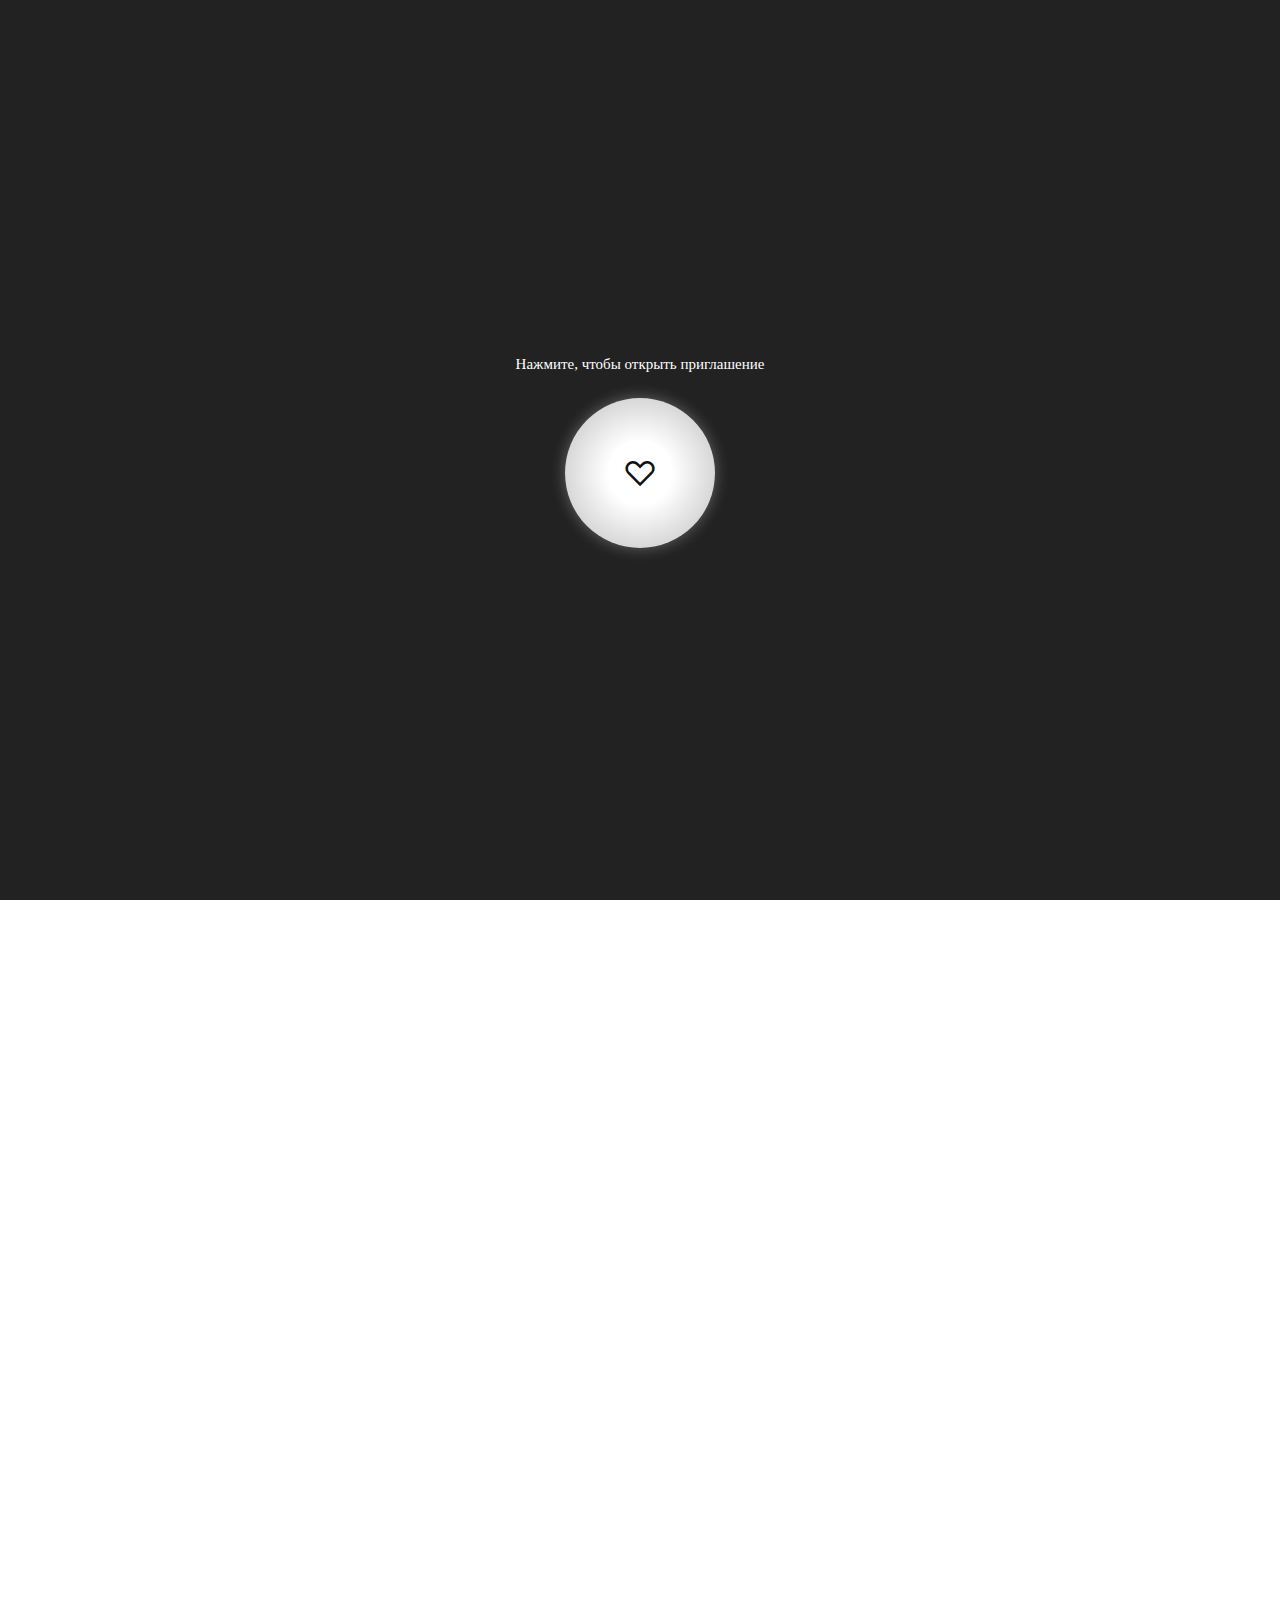
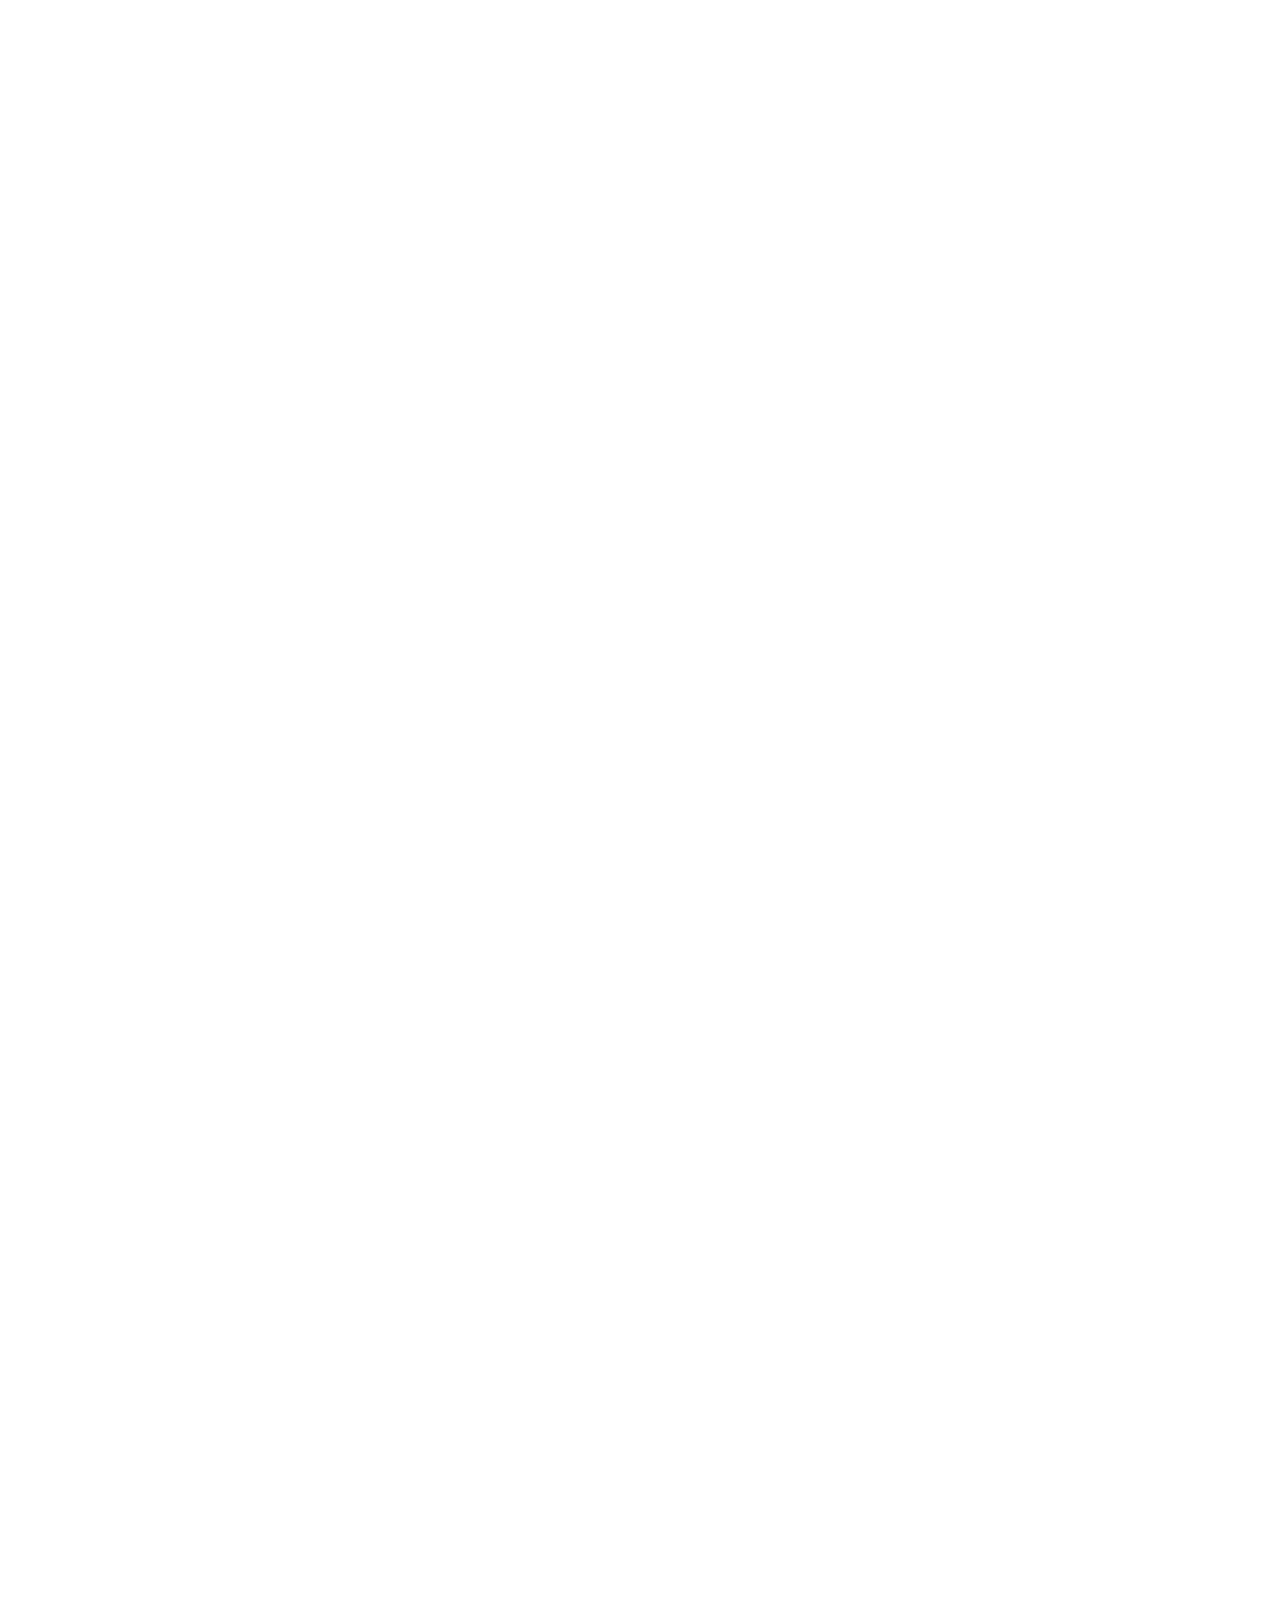
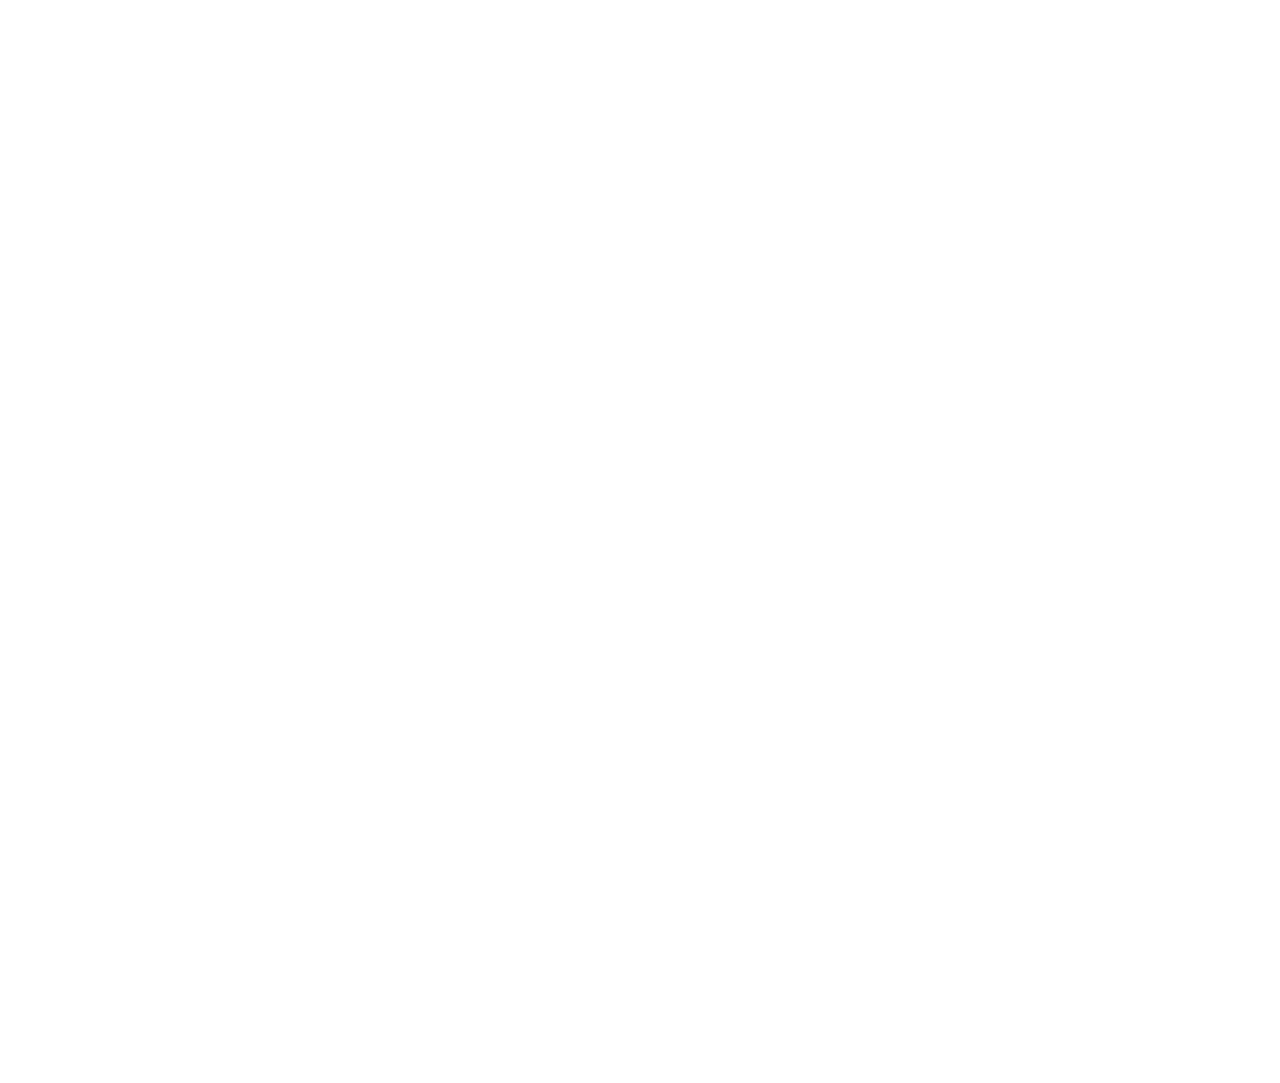
==== commit 1b12ab05: "opacity" ====
--- a/index.html
+++ b/index.html
@@ -57,186 +57,183 @@
 			<div class="circle" id="openButton"><i class="icon-heart"></i></div>
 		</div>
 	<body>
-		<div class="main" id="main">
-			<nav class="fh5co-nav" role="navigation">
-				<div class="container">
-					<div class="row">
-						<div class="col-xs-2">
-							<div id="fh5co-logo"><a href="index.html">Wedding<strong>.</strong></a></div>
-						</div>
-						
+		<nav class="fh5co-nav" role="navigation">
+			<div class="container">
+				<div class="row">
+					<div class="col-xs-2">
+						<div id="fh5co-logo"><a href="index.html">Wedding<strong>.</strong></a></div>
 					</div>
 					
 				</div>
-			</nav>
-		
-			<header id="fh5co-header" class="fh5co-cover" role="banner" style="background-image:url(https://github.com/KarimSaliev/aktanaielen/blob/main/images/unnamed-4.jpg?raw=true);" data-stellar-background-ratio="0.5">
-				<div class="overlay"></div>
-				<div class="container">
-					<div class="row">
-						<div class="col-md-8 col-md-offset-2 text-center">
-							<div class="display-t">
-								<div class="display-tc animate-box" data-animate-effect="fadeIn">
-									<h1>Aktan &amp; Aielen</h1>
-									<h2>We Are Getting Married</h2>
-									<div class="simply-countdown simply-countdown-one"></div>
+				
+			</div>
+		</nav>
+	
+		<header id="fh5co-header" class="fh5co-cover" role="banner" style="background-image:url(https://github.com/KarimSaliev/aktanaielen/blob/main/images/unnamed-4.jpg?raw=true);" data-stellar-background-ratio="0.5">
+			<div class="overlay"></div>
+			<div class="container">
+				<div class="row">
+					<div class="col-md-8 col-md-offset-2 text-center">
+						<div class="display-t">
+							<div class="display-tc animate-box" data-animate-effect="fadeIn">
+								<h1>Aktan &amp; Aielen</h1>
+								<h2>We Are Getting Married</h2>
+								<div class="simply-countdown simply-countdown-one"></div>
+							</div>
+						</div>
+					</div>
+				</div>
+			</div>
+		</header>
+	
+		<div id="fh5co-couple">
+			<div class="container">
+				<div class="row">
+					<div class="col-md-8 col-md-offset-2 text-center fh5co-heading animate-box">
+						<h2 style="font-family:cursive">Дорогие гости!</h2>
+						<h3 style="font-family: cursive;">С большой радостью приглашаем Вас на наш первый семейный праздник - нашу свадьбу!</h3>
+						<p style="font-size: 2.5rem;">12.04.2025</p>
+					</div>
+				</div>
+				<div class="couple-wrap animate-box">
+					<div class="couple-half">
+						<div class="groom">
+							<img src="https://github.com/KarimSaliev/aktanaielen/blob/main/images/IMG_2901.jpeg?raw=true" alt="groom" class="img-responsive">
+						</div>
+						<div class="desc-groom">
+							<h3>Aktan Janybekov</h3>
+						</div>
+					</div>
+					<p class="heart text-center"><i class="icon-heart2"></i></p>
+					<div class="couple-half">
+						<div class="bride">
+							<img src="https://github.com/KarimSaliev/aktanaielen/blob/main/images/IMG_2902.jpeg?raw=true" alt="groom" class="img-responsive">
+						</div>
+						<div class="desc-bride">
+							<h3>Aielen Muslimova</h3>
+						</div>
+					</div>
+				</div>
+			</div>
+		</div>
+	
+		<div id="fh5co-event" class="fh5co-bg" style="background-image:url(https://github.com/KarimSaliev/aktanaielen/blob/main/images/450084568_1195180185234916_756033831966295947_n.jpg?raw=true); filter: grayscale(100%);">
+	
+			<div class="overlay"></div>
+			<div class="container">
+			
+				
+				<div class="row">
+					<div class="display-t">
+						<div class="display-tc">
+							<div class="col-md-10 col-md-offset-1">
+								
+								<!-- Location Box -->
+								<div class="col-md-12 col-sm-12 text-center">
+									
+										<div class="event-wrap animate-box">
+											<h3>Location</h3>
+											<span style="font-size: 2.2rem">Royal Restaurant</span>
+											<span style="font-size: 2.2rem">Madieva 18/1</span>
+											<a href="https://2gis.kg/bishkek/firm/70000001039587169?m=74.6425%2C42.823916%2F18" target="_blank" style="text-decoration: none; color: inherit;">
+											<span style="font-weight: bold; font-size: 2.2rem" class="pulsating-text">2GIS</span>
+											</a>
+										</div>
+								
 								</div>
-							</div>
-						</div>
-					</div>
-				</div>
-			</header>
-		
-			<div id="fh5co-couple">
-				<div class="container">
-					<div class="row">
-						<div class="col-md-8 col-md-offset-2 text-center fh5co-heading animate-box">
-							<h2 style="font-family:cursive">Дорогие гости!</h2>
-							<h3 style="font-family: cursive;">С большой радостью приглашаем Вас на наш первый семейный праздник - нашу свадьбу!</h3>
-							<p style="font-size: 2.5rem;">12.04.2025</p>
-						</div>
-					</div>
-					<div class="couple-wrap animate-box">
-						<div class="couple-half">
-							<div class="groom">
-								<img src="https://github.com/KarimSaliev/aktanaielen/blob/main/images/IMG_2901.jpeg?raw=true" alt="groom" class="img-responsive">
-							</div>
-							<div class="desc-groom">
-								<h3>Aktan Janybekov</h3>
-							</div>
-						</div>
-						<p class="heart text-center"><i class="icon-heart2"></i></p>
-						<div class="couple-half">
-							<div class="bride">
-								<img src="https://github.com/KarimSaliev/aktanaielen/blob/main/images/IMG_2902.jpeg?raw=true" alt="groom" class="img-responsive">
-							</div>
-							<div class="desc-bride">
-								<h3>Aielen Muslimova</h3>
-							</div>
-						</div>
-					</div>
-				</div>
-			</div>
-		
-			<div id="fh5co-event" class="fh5co-bg" style="background-image:url(https://github.com/KarimSaliev/aktanaielen/blob/main/images/450084568_1195180185234916_756033831966295947_n.jpg?raw=true); filter: grayscale(100%);">
-		
-				<div class="overlay"></div>
-				<div class="container">
-				
-					
-					<div class="row">
-						<div class="display-t">
-							<div class="display-tc">
-								<div class="col-md-10 col-md-offset-1">
-									
-									<!-- Location Box -->
-									<div class="col-md-12 col-sm-12 text-center">
+				
+								<!-- Schedule Box -->
+								<div class="col-md-12 col-sm-12 text-center">
+									<div class="event-wrap animate-box" style="background-color: rgb(0,0,0,0.8)">
+										<h3>Dresscode</h3>
+										<span style="font-weight: bold; font-size: 2.2rem">All Black</span>
+										<span style="font-size: 2.2rem; font-family: cursive;">Дорогие гости, для нашего особенного дня мы предлагаем вам придерживаться элегантного черного дресс-кода.</span>
 										
-											<div class="event-wrap animate-box">
-												<h3>Location</h3>
-												<span style="font-size: 2.2rem">Royal Restaurant</span>
-												<span style="font-size: 2.2rem">Madieva 18/1</span>
-												<a href="https://2gis.kg/bishkek/firm/70000001039587169?m=74.6425%2C42.823916%2F18" target="_blank" style="text-decoration: none; color: inherit;">
-												<span style="font-weight: bold; font-size: 2.2rem" class="pulsating-text">2GIS</span>
-												</a>
-											</div>
-									
-									</div>
-					
-									<!-- Schedule Box -->
-									<div class="col-md-12 col-sm-12 text-center">
-										<div class="event-wrap animate-box" style="background-color: rgb(0,0,0,0.8)">
-											<h3>Dresscode</h3>
-											<span style="font-weight: bold; font-size: 2.2rem">All Black</span>
-											<span style="font-size: 2.2rem; font-family: cursive;">Дорогие гости, для нашего особенного дня мы предлагаем вам придерживаться элегантного черного дресс-кода.</span>
-											
-											</div>
 										</div>
 									</div>
-					
 								</div>
+				
 							</div>
 						</div>
 					</div>
 				</div>
 			</div>
-		
-			
-		
-			<div id="fh5co-gallery" class="fh5co-section-gray">
-				<div class="container">
-					<div class="row">
-						<div class="col-md-8 col-md-offset-2 text-center fh5co-heading animate-box">
-							<h2 style="font-family: cursive;">Наконец-то!</h2>
-							<p style="font-family: cursive; font-size: 2.7rem;">-так сказали все наши родные и близкие, когда услышали эту новость</p>
-						</div>
-					</div>
-					<div class="row row-bottom-padded-md">
-						<div class="col-md-12">
-							<ul id="fh5co-gallery-list">
+		</div>
+	
+		
+	
+		<div id="fh5co-gallery" class="fh5co-section-gray">
+			<div class="container">
+				<div class="row">
+					<div class="col-md-8 col-md-offset-2 text-center fh5co-heading animate-box">
+						<h2 style="font-family: cursive;">Наконец-то!</h2>
+						<p style="font-family: cursive; font-size: 2.7rem;">-так сказали все наши родные и близкие, когда услышали эту новость</p>
+					</div>
+				</div>
+				<div class="row row-bottom-padded-md">
+					<div class="col-md-12">
+						<ul id="fh5co-gallery-list">
+							
+							<li class="one-third animate-box" data-animate-effect="fadeIn" style="background-image: url(images/IMG_2586.jpeg); "> 
+							<a href="images/IMG_2586.jpeg">
+				
+							</a>
+						</li>
+						<li class="one-third animate-box" data-animate-effect="fadeIn" style="background-image: url(images/unnamed-2.jpg); ">
+							<a href="images/unnamed-2.jpg" class="color-2">
+							</a>
+						</li>
+	
+	
+						<li class="one-third animate-box" data-animate-effect="fadeIn" style="background-image: url(images/unnamed-4.jpg); ">
+							<a href="images/unnamed-4.jpg" class="color-3">
+	
+							</a>
+						</li>
+						<li class="one-third animate-box" data-animate-effect="fadeIn" style="background-image: url(images/unnamed.jpg); ">
+							<a href="images/unnamed.jpg" class="color-4">
+						
+							</a>
+						</li>
+	
+							<li class="one-third animate-box" data-animate-effect="fadeIn" style="background-image: url(images/IMG_2942.jpg); ">
+								<a href="images/IMG_2903.jpeg" class="color-3">
 								
-								<li class="one-third animate-box" data-animate-effect="fadeIn" style="background-image: url(images/IMG_2586.jpeg); "> 
-								<a href="images/IMG_2586.jpeg">
-					
 								</a>
 							</li>
-							<li class="one-third animate-box" data-animate-effect="fadeIn" style="background-image: url(images/unnamed-2.jpg); ">
-								<a href="images/unnamed-2.jpg" class="color-2">
+							<li class="one-third animate-box" data-animate-effect="fadeIn" style="background-image: url(images/IMG_2904.jpeg); ">
+								<a href="images/IMG_2904.jpeg" class="color-4">
+				
 								</a>
 							</li>
-		
-		
-							<li class="one-third animate-box" data-animate-effect="fadeIn" style="background-image: url(images/unnamed-4.jpg); ">
-								<a href="images/unnamed-4.jpg" class="color-3">
-		
-								</a>
-							</li>
-							<li class="one-third animate-box" data-animate-effect="fadeIn" style="background-image: url(images/unnamed.jpg); ">
-								<a href="images/unnamed.jpg" class="color-4">
-							
-								</a>
-							</li>
-		
-								<li class="one-third animate-box" data-animate-effect="fadeIn" style="background-image: url(images/IMG_2942.jpg); ">
-									<a href="images/IMG_2903.jpeg" class="color-3">
-									
-									</a>
-								</li>
-								<li class="one-third animate-box" data-animate-effect="fadeIn" style="background-image: url(images/IMG_2904.jpeg); ">
-									<a href="images/IMG_2904.jpeg" class="color-4">
-					
-									</a>
-								</li>
-							
-							</ul>		
-						</div>
-					</div>
-				</div>
-			</div>
-		
-			
-		
-			
-		
-		
-			<div id="fh5co-started" class="fh5co-bg" style="background-image:url(https://github.com/KarimSaliev/aktanaielen/blob/main/images/unnamed-4.jpg?raw=true); filter: grayscale(100%);">
-				<div class="overlay"></div>
-				<div class="container">
-					<div class="row animate-box">
-						<div class="col-md-8 col-md-offset-2 text-center fh5co-heading">
-							<h2 style="font-family: cursive;">Мы будем очень рады видеть Вас в кругу наших гостей. Ждем <i class="icon-heart"></i></h2>
-						</div>
-					</div>
-					
-				</div>
-			</div>
-		
-			
-			</div>
-			<div class="gototop js-top">
-				<a href="#" class="js-gotop"><i class="icon-arrow-up"></i></a>
-			</div>
-			
+						
+						</ul>		
+					</div>
+				</div>
+			</div>
+		</div>
+	
+		
+	
+		
+	
+	
+		<div id="fh5co-started" class="fh5co-bg" style="background-image:url(https://github.com/KarimSaliev/aktanaielen/blob/main/images/unnamed-4.jpg?raw=true); filter: grayscale(100%);">
+			<div class="overlay"></div>
+			<div class="container">
+				<div class="row animate-box">
+					<div class="col-md-8 col-md-offset-2 text-center fh5co-heading">
+						<h2 style="font-family: cursive;">Мы будем очень рады видеть Вас в кругу наших гостей. Ждем <i class="icon-heart"></i></h2>
+					</div>
+				</div>
+				
+			</div>
+		</div>
+	
+		
+		</div>
+		<div class="gototop js-top">
+			<a href="#" class="js-gotop"><i class="icon-arrow-up"></i></a>
 		</div>
 	
 	<!-- jQuery -->
--- a/css/style.css
+++ b/css/style.css
@@ -175,11 +175,8 @@
     transform: translateX(0); /* Back to the original position */
   }
 }
-.main {
-  display: none;
-}
-.main.visible {
-  display: block;
+[id*="fh5co"] {
+  opacity:0;
 }
 .coverpage {
   position: fixed;
@@ -203,7 +200,7 @@
 .coverpage span {
   text-align: center;
   margin-bottom: 20px;
-  font-size: 2rem;
+  font-size: 1.5rem;
 }
 .coverpage i {
   font-size: 3rem;
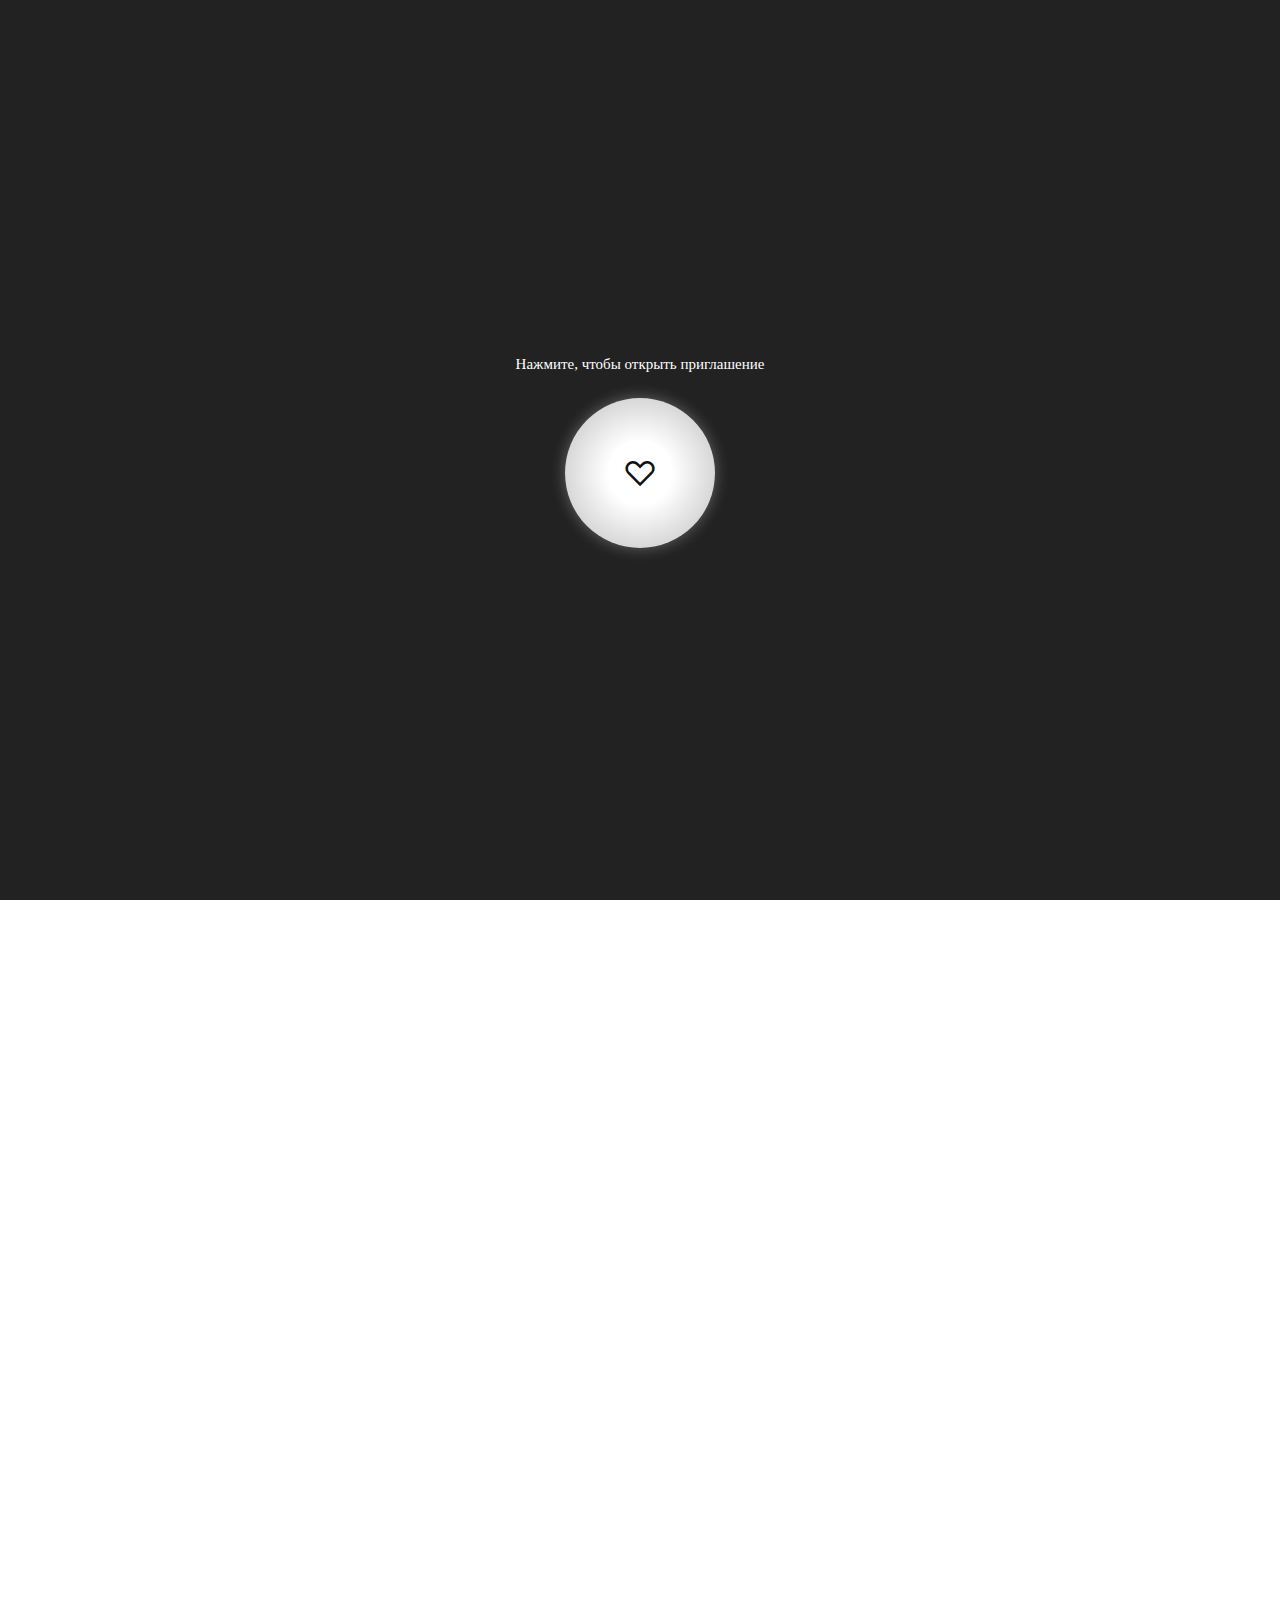
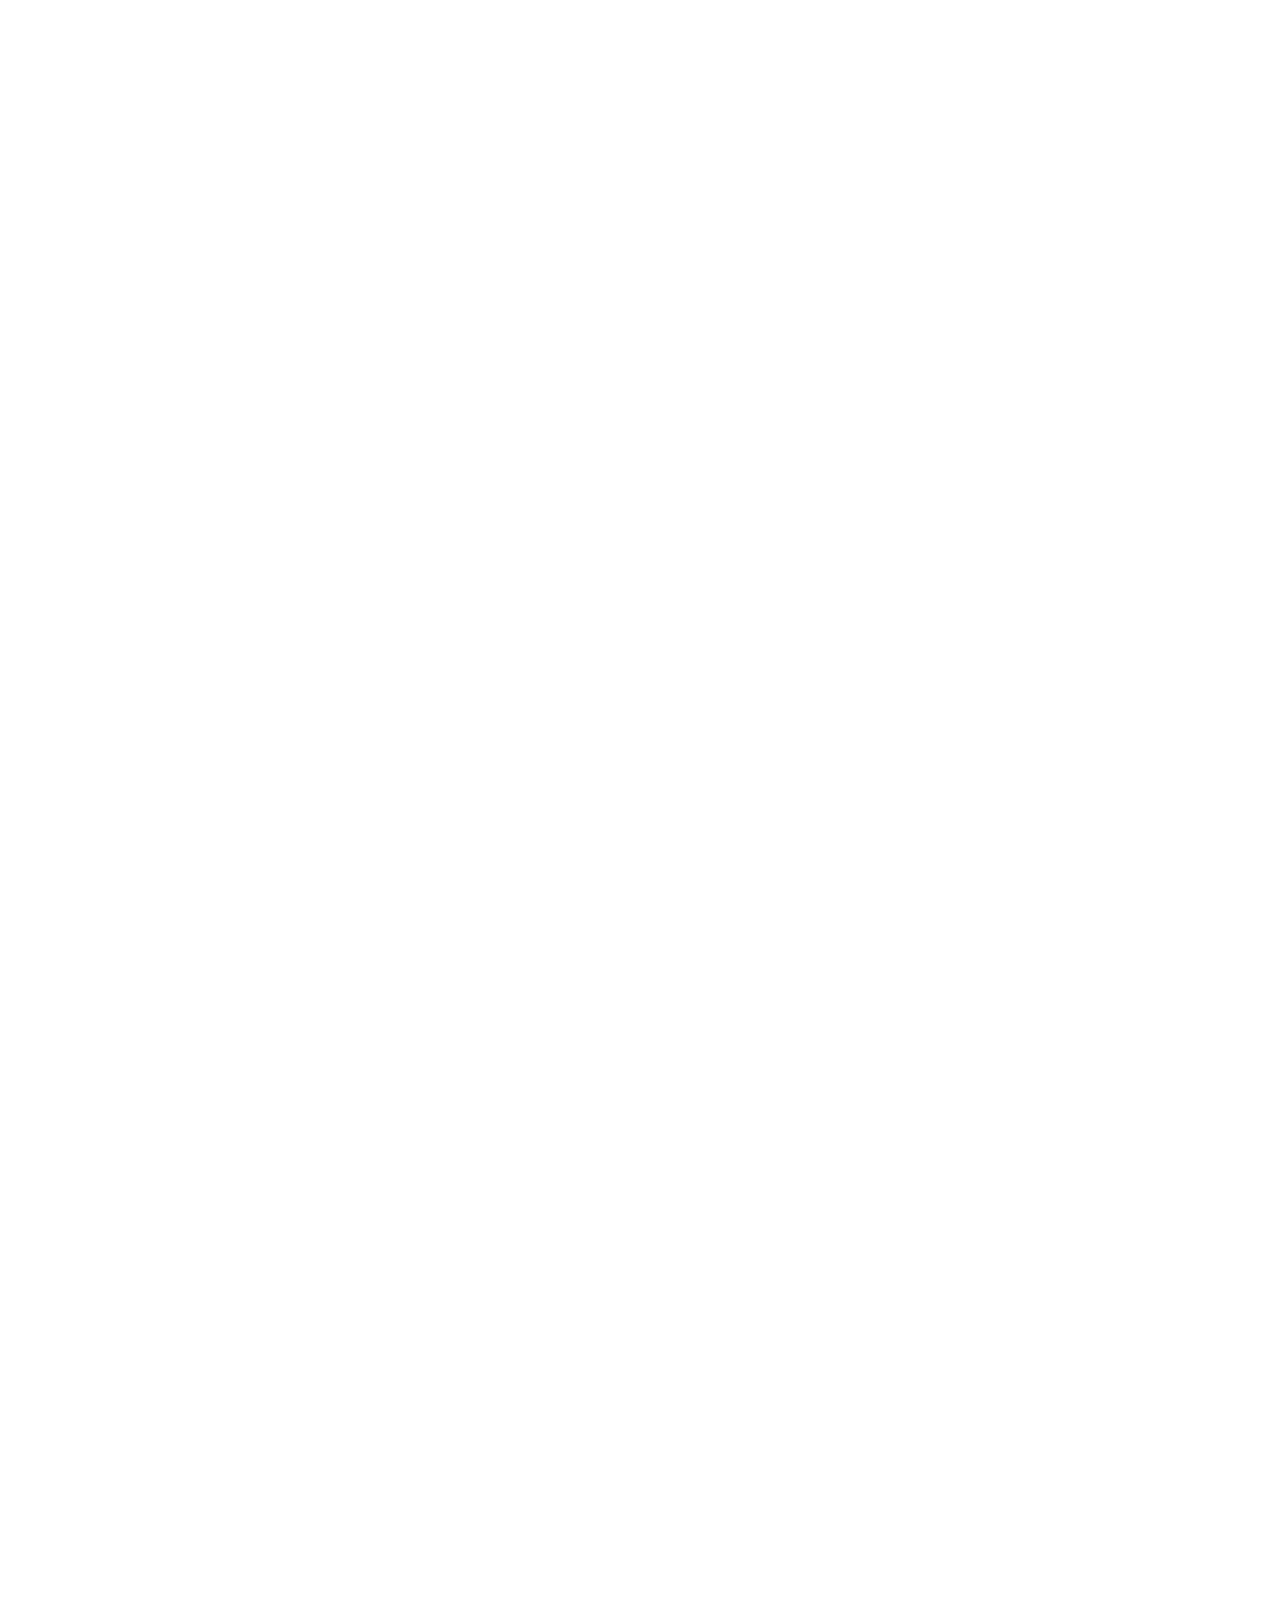
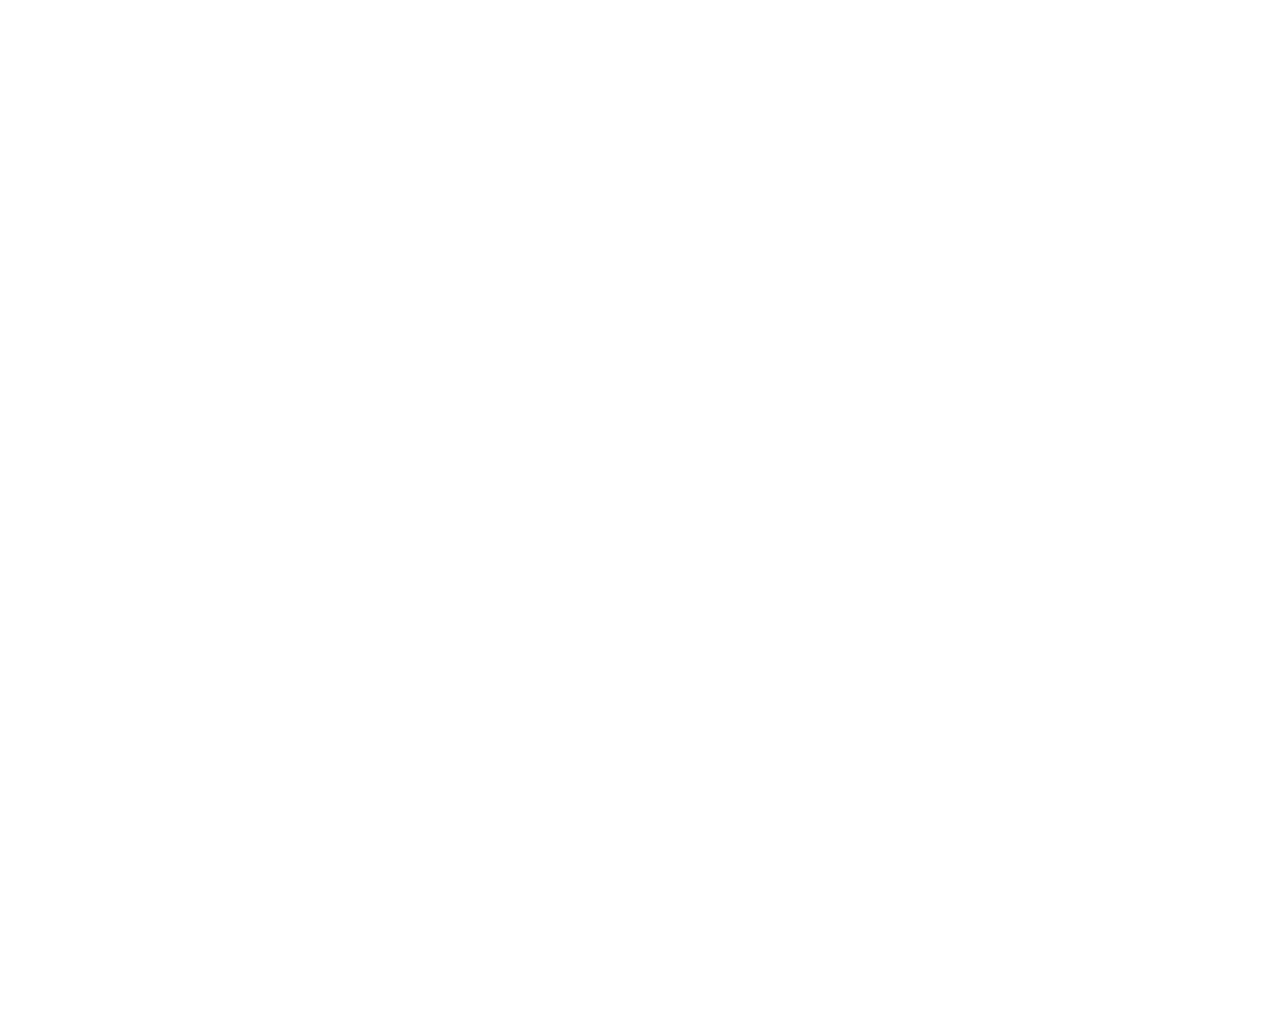
==== commit b86c1a8e: "fonts" ====
--- a/index.html
+++ b/index.html
@@ -26,7 +26,7 @@
 
 	<link href='https://fonts.googleapis.com/css?family=Work+Sans:400,300,600,400italic,700' rel='stylesheet' type='text/css'>
 	<link href="https://fonts.googleapis.com/css?family=Sacramento" rel="stylesheet">
-	
+	<link href="https://fonts.googleapis.com/css2?family=Baskervville:ital@0;1&family=Kanit:ital,wght@0,100;0,200;0,300;0,400;0,500;0,600;0,700;0,800;0,900;1,100;1,200;1,300;1,400;1,500;1,600;1,700;1,800;1,900&display=swap" rel="stylesheet">
 	<!-- Animate.css -->
 	<link rel="stylesheet" href="css/animate.css">
 	<!-- Icomoon Icon Fonts-->
@@ -92,7 +92,7 @@
 					<div class="col-md-8 col-md-offset-2 text-center fh5co-heading animate-box">
 						<h2 style="font-family:cursive">Дорогие гости!</h2>
 						<h3 style="font-family: cursive;">С большой радостью приглашаем Вас на наш первый семейный праздник - нашу свадьбу!</h3>
-						<p style="font-size: 2.5rem;">12.04.2025</p>
+						<p style="font-size: 2.5rem; color: black; font-family: cursive;">12.04.2025</p>
 					</div>
 				</div>
 				<div class="couple-wrap animate-box">
@@ -112,7 +112,9 @@
 						<div class="desc-bride">
 							<h3>Aielen Muslimova</h3>
 						</div>
-					</div>
+						
+					</div>
+					
 				</div>
 			</div>
 		</div>
@@ -133,10 +135,10 @@
 									
 										<div class="event-wrap animate-box">
 											<h3>Location</h3>
-											<span style="font-size: 2.2rem">Royal Restaurant</span>
-											<span style="font-size: 2.2rem">Madieva 18/1</span>
+											<span>Royal Restaurant</span>
+											<span>Madieva 18/1</span>
 											<a href="https://2gis.kg/bishkek/firm/70000001039587169?m=74.6425%2C42.823916%2F18" target="_blank" style="text-decoration: none; color: inherit;">
-											<span style="font-weight: bold; font-size: 2.2rem" class="pulsating-text">2GIS</span>
+											<span class="pulsating-text">2GIS</span>
 											</a>
 										</div>
 								
@@ -146,8 +148,8 @@
 								<div class="col-md-12 col-sm-12 text-center">
 									<div class="event-wrap animate-box" style="background-color: rgb(0,0,0,0.8)">
 										<h3>Dresscode</h3>
-										<span style="font-weight: bold; font-size: 2.2rem">All Black</span>
-										<span style="font-size: 2.2rem; font-family: cursive;">Дорогие гости, для нашего особенного дня мы предлагаем вам придерживаться элегантного черного дресс-кода.</span>
+										<span style="font-weight:bold;">All Black</span>
+										<span>Дорогие гости, для нашего особенного дня мы предлагаем вам придерживаться элегантного черного дресс-кода.</span>
 										
 										</div>
 									</div>
@@ -167,7 +169,7 @@
 				<div class="row">
 					<div class="col-md-8 col-md-offset-2 text-center fh5co-heading animate-box">
 						<h2 style="font-family: cursive;">Наконец-то!</h2>
-						<p style="font-family: cursive; font-size: 2.7rem;">-так сказали все наши родные и близкие, когда услышали эту новость</p>
+						<p>-так сказали все наши родные и близкие, когда услышали эту новость</p>
 					</div>
 				</div>
 				<div class="row row-bottom-padded-md">
--- a/css/style.css
+++ b/css/style.css
@@ -17,6 +17,11 @@
   line-height: 1.7;
   color: #828282;
   background: #fff;
+}
+
+span, p{
+  font-size: 3rem;
+  font-family: "Baskervville", serif;
 }
 
 #page {
@@ -536,6 +541,11 @@
   content: " ";
 }
 @media screen and (max-width: 480px) {
+  span {
+    font-size: 1.5rem;
+    font-family: "cursive";
+  }
+  
   .timeline > li > .timeline-panel {
     width: 75% !important;
   }
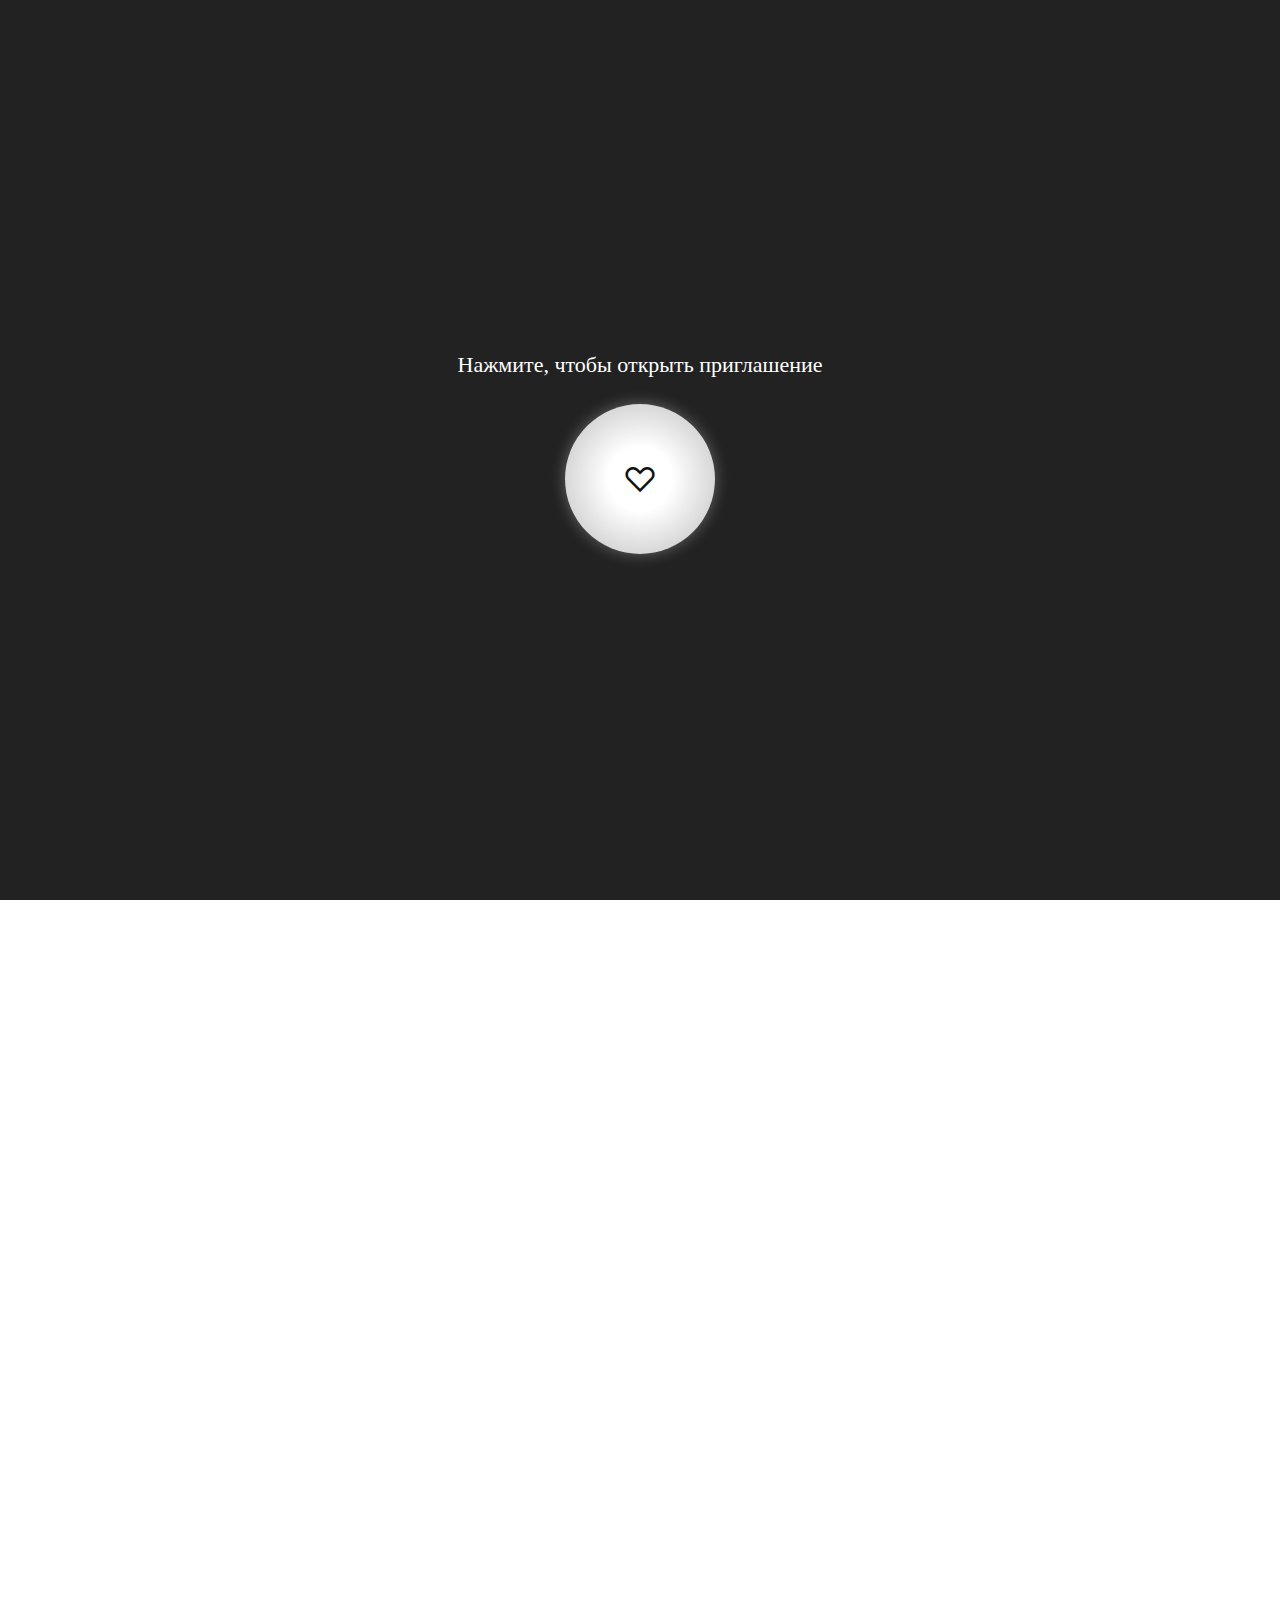
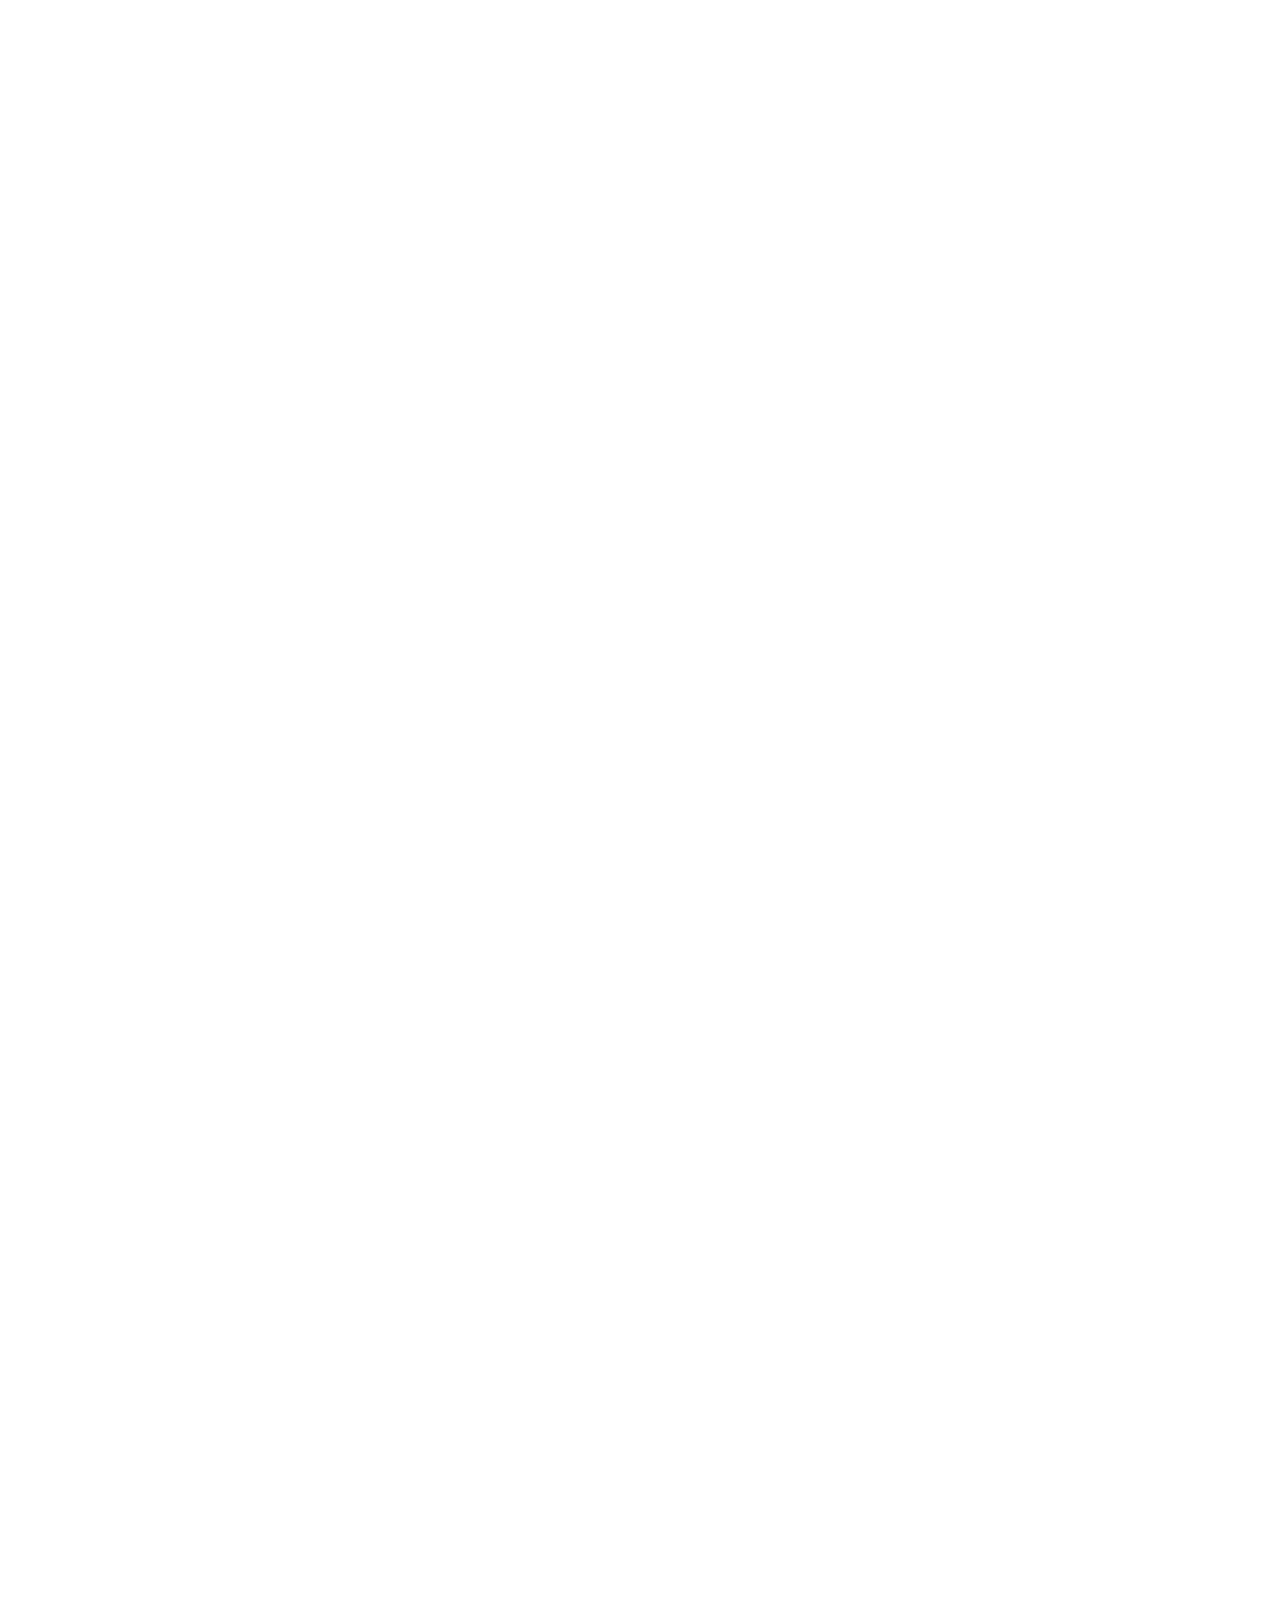
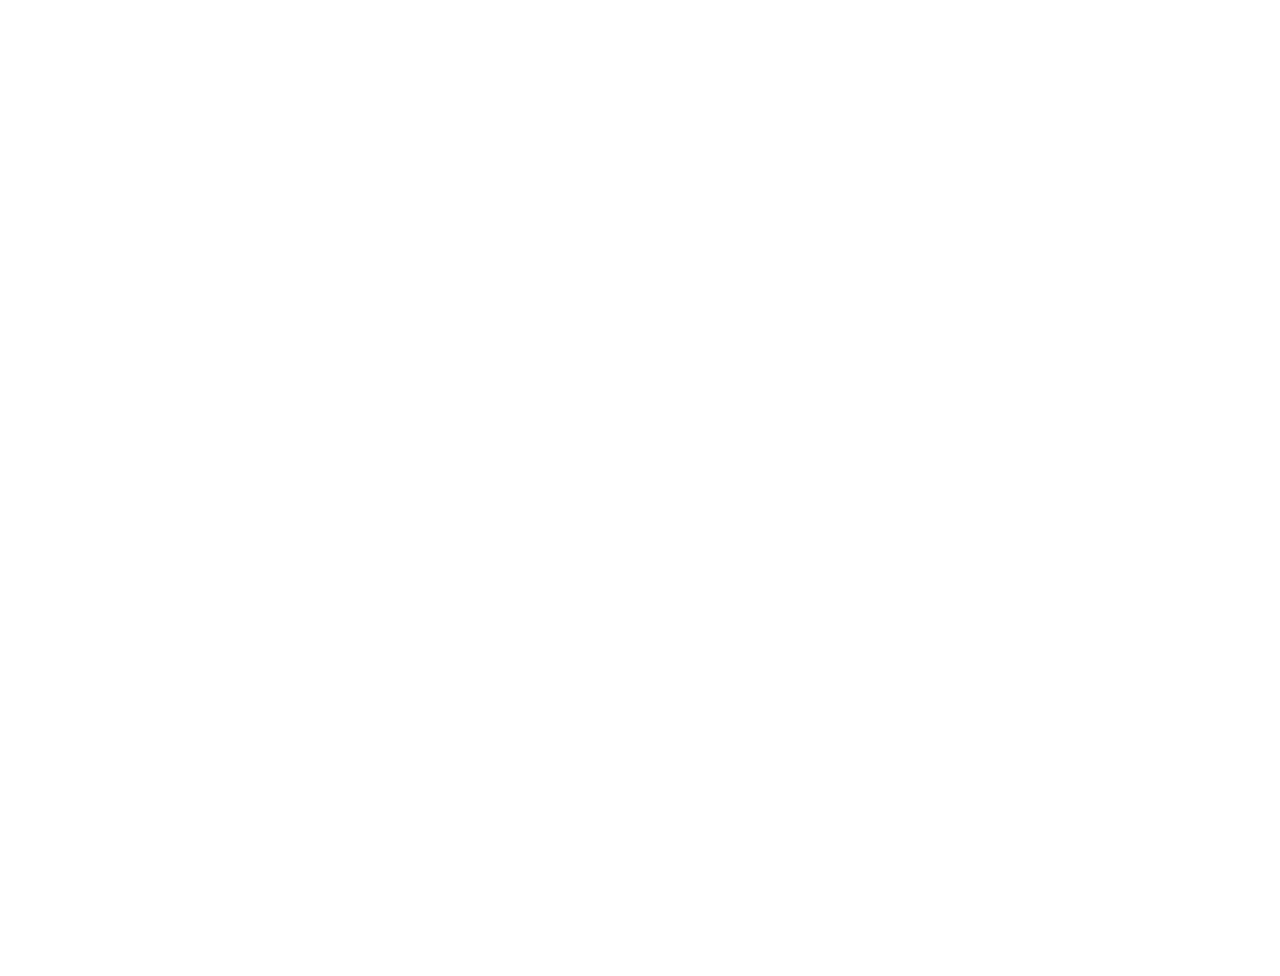
==== commit 2da2194a: "fonts" ====
--- a/index.html
+++ b/index.html
@@ -26,7 +26,7 @@
 
 	<link href='https://fonts.googleapis.com/css?family=Work+Sans:400,300,600,400italic,700' rel='stylesheet' type='text/css'>
 	<link href="https://fonts.googleapis.com/css?family=Sacramento" rel="stylesheet">
-	<link href="https://fonts.googleapis.com/css2?family=Baskervville:ital@0;1&family=Kanit:ital,wght@0,100;0,200;0,300;0,400;0,500;0,600;0,700;0,800;0,900;1,100;1,200;1,300;1,400;1,500;1,600;1,700;1,800;1,900&display=swap" rel="stylesheet">
+	<link href="https://fonts.googleapis.com/css2?family=PT+Sans:ital,wght@0,400;0,700;1,400;1,700&display=swap" rel="stylesheet">
 	<!-- Animate.css -->
 	<link rel="stylesheet" href="css/animate.css">
 	<!-- Icomoon Icon Fonts-->
@@ -91,7 +91,7 @@
 				<div class="row">
 					<div class="col-md-8 col-md-offset-2 text-center fh5co-heading animate-box">
 						<h2 style="font-family:cursive">Дорогие гости!</h2>
-						<h3 style="font-family: cursive;">С большой радостью приглашаем Вас на наш первый семейный праздник - нашу свадьбу!</h3>
+						<h4 style="font-family: cursive;">С большой радостью приглашаем Вас на наш первый семейный праздник - нашу свадьбу!</h3>
 						<p style="font-size: 2.5rem; color: black; font-family: cursive;">12.04.2025</p>
 					</div>
 				</div>
@@ -169,7 +169,7 @@
 				<div class="row">
 					<div class="col-md-8 col-md-offset-2 text-center fh5co-heading animate-box">
 						<h2 style="font-family: cursive;">Наконец-то!</h2>
-						<p>-так сказали все наши родные и близкие, когда услышали эту новость</p>
+						<span>-так сказали все наши родные и близкие, когда услышали эту новость</span>
 					</div>
 				</div>
 				<div class="row row-bottom-padded-md">
--- a/css/style.css
+++ b/css/style.css
@@ -21,7 +21,7 @@
 
 span, p{
   font-size: 3rem;
-  font-family: "Baskervville", serif;
+  font-family: "PT Sans", sans-serif;
 }
 
 #page {
@@ -205,7 +205,7 @@
 .coverpage span {
   text-align: center;
   margin-bottom: 20px;
-  font-size: 1.5rem;
+  font-size: 2.2rem;
 }
 .coverpage i {
   font-size: 3rem;
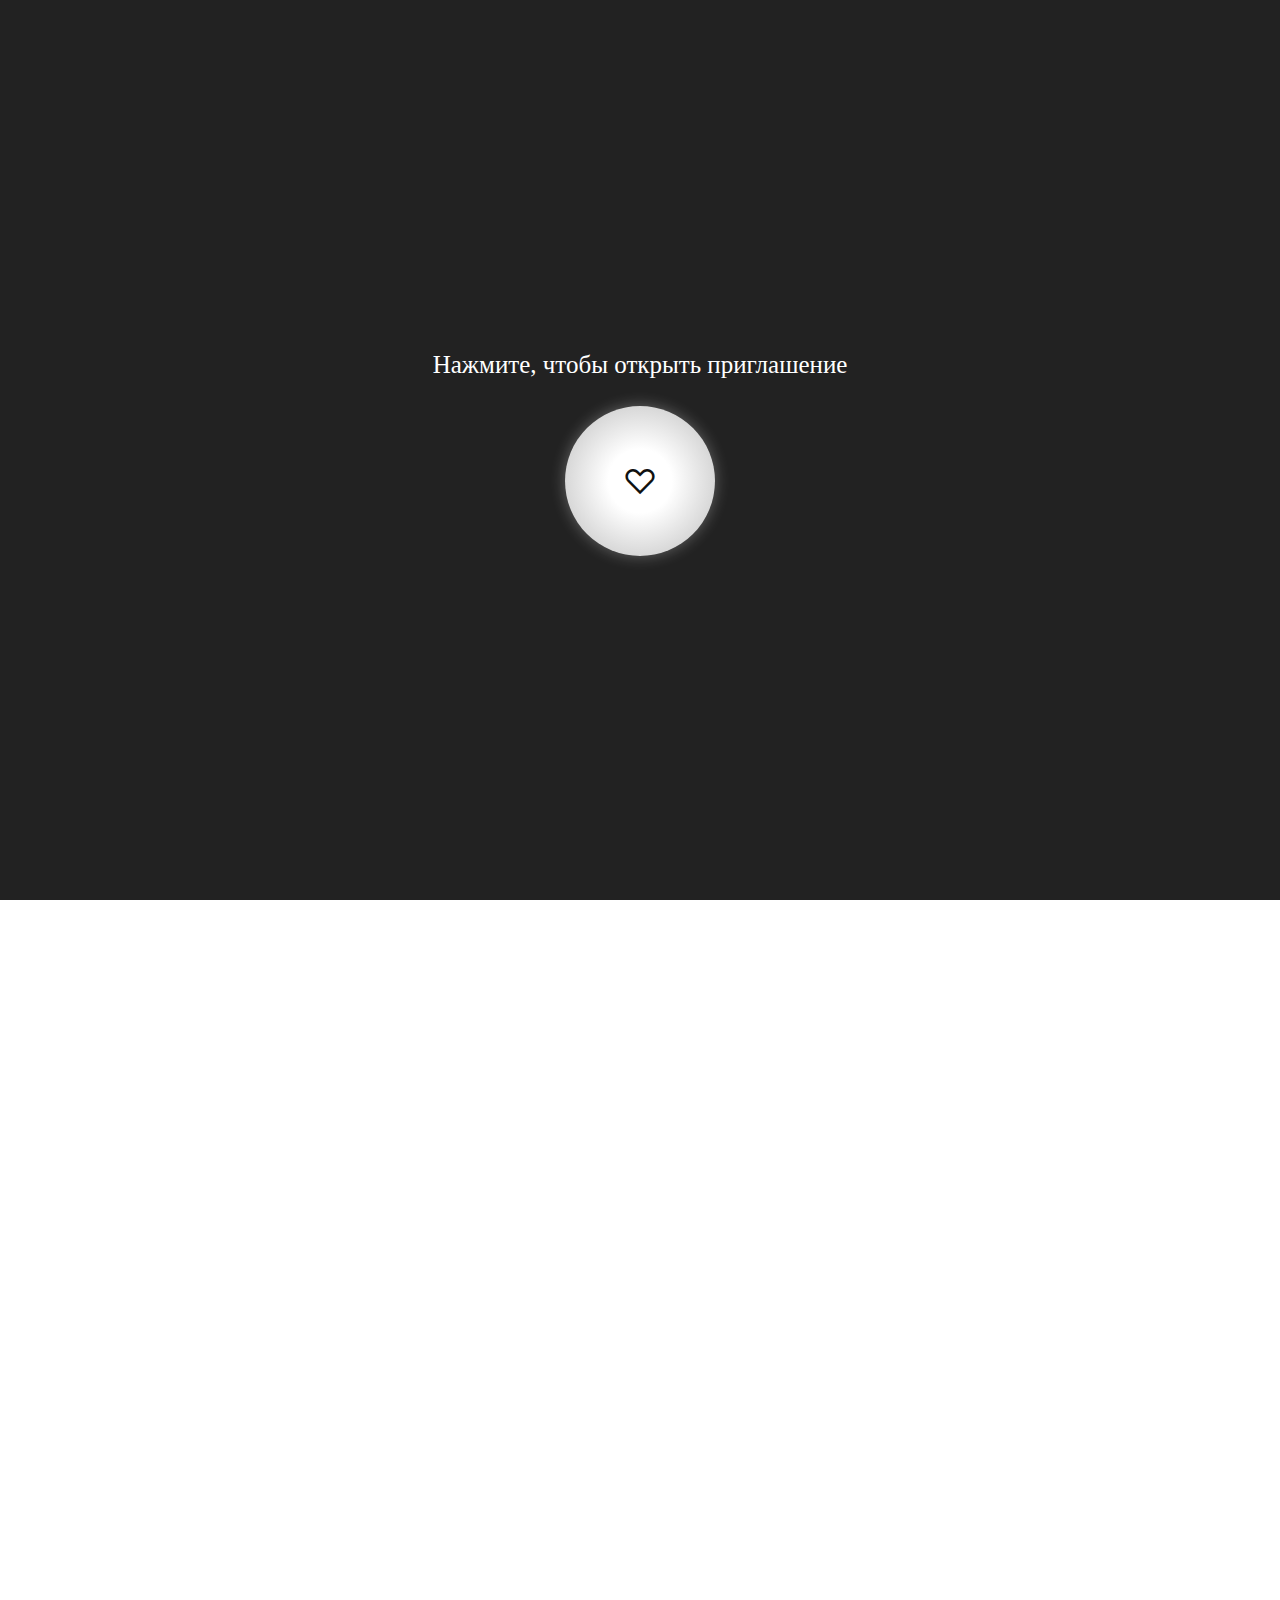
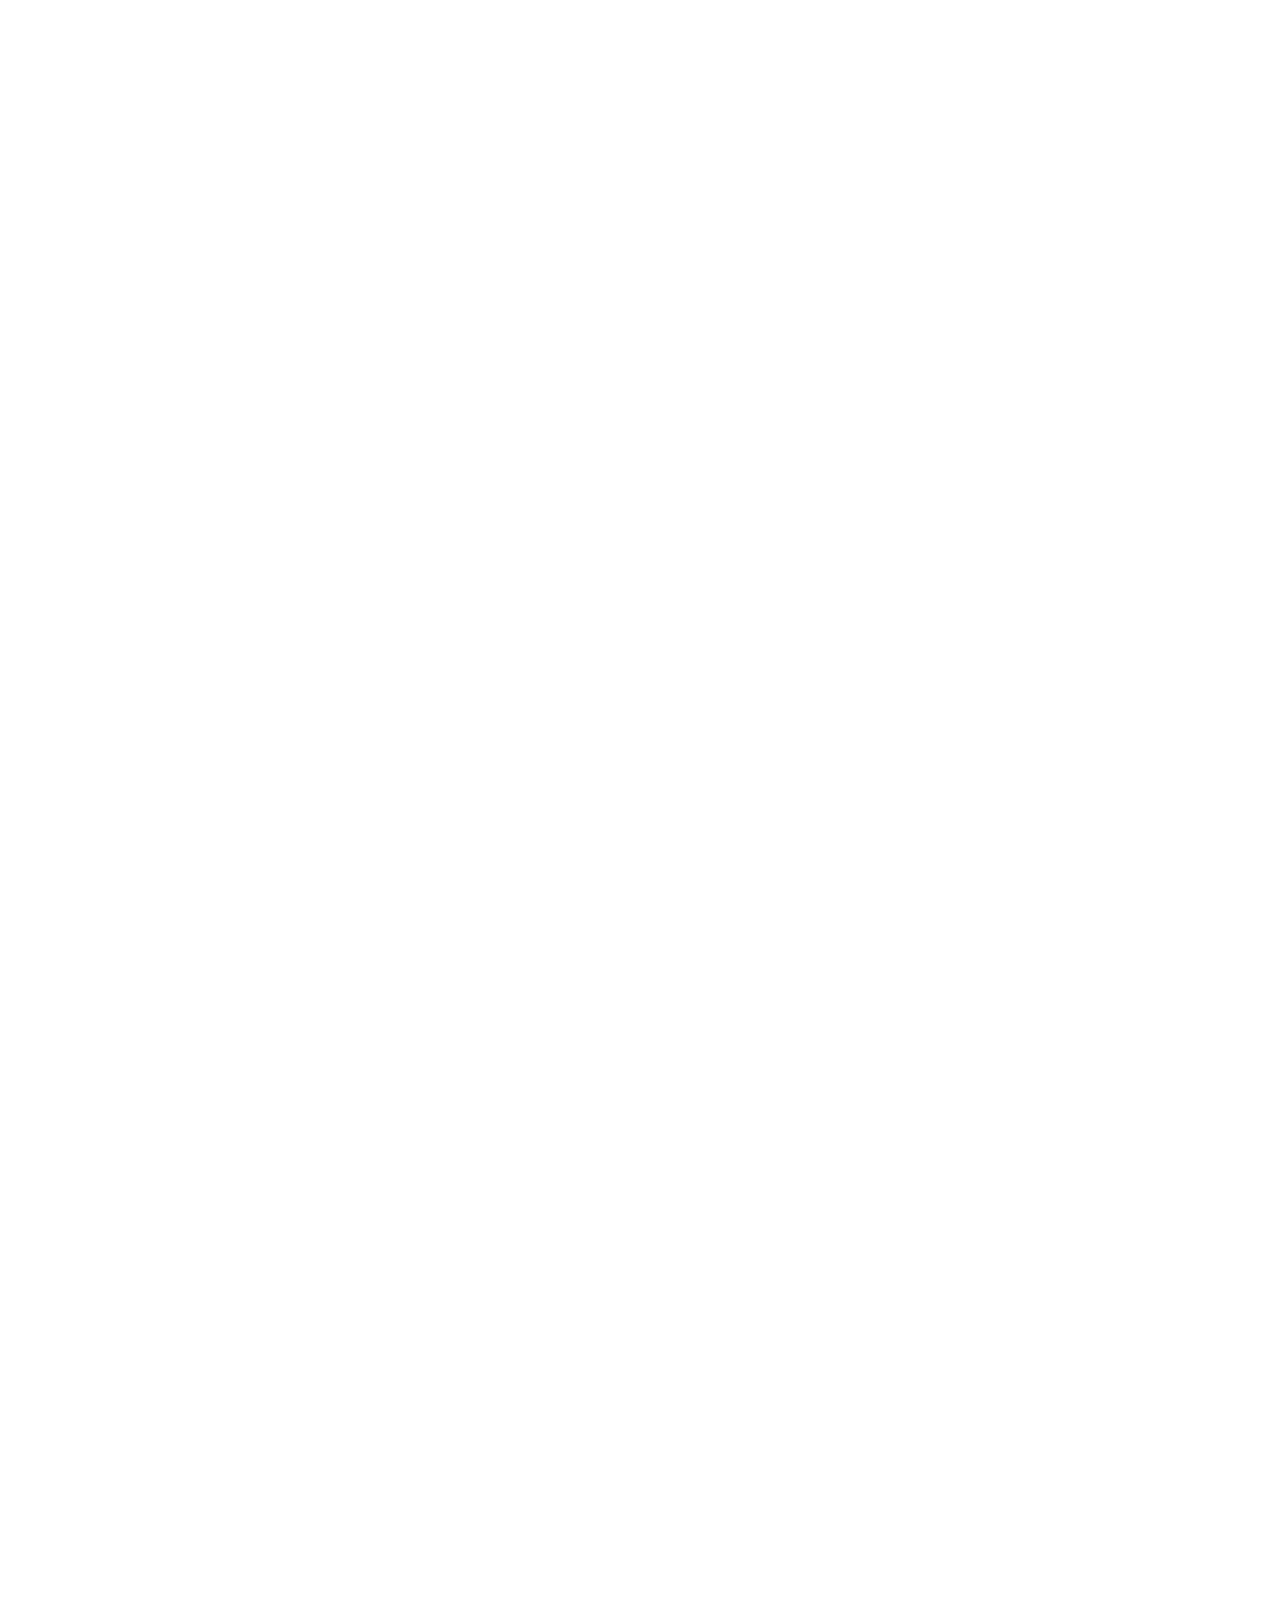
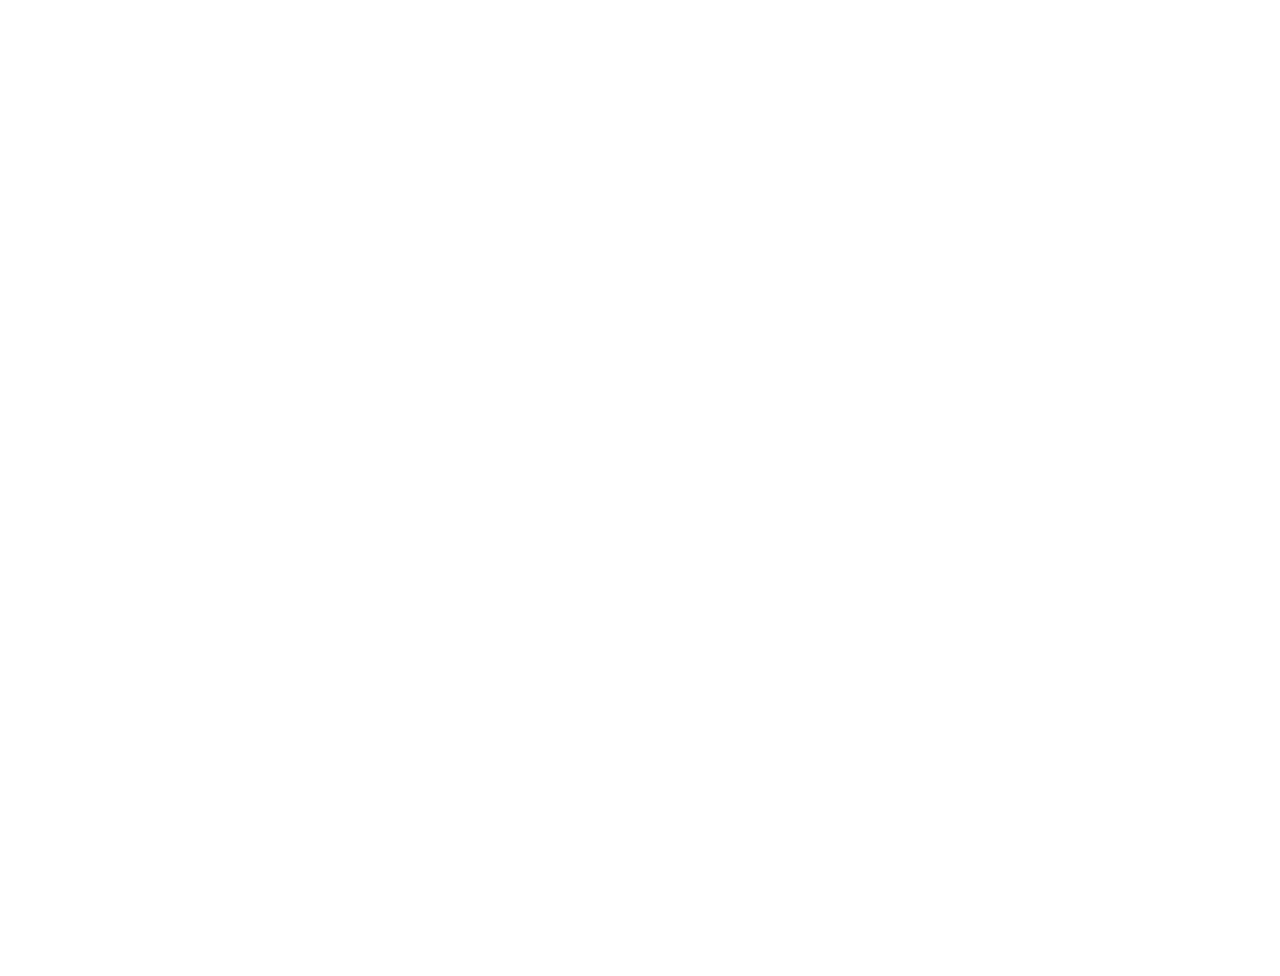
==== commit acfb6f9e: "font" ====
--- a/index.html
+++ b/index.html
@@ -53,7 +53,7 @@
 
 	</head>
 	<div class="coverpage" id="coverpage">
-			<span style="color: white; font-family: cursive;">Нажмите, чтобы открыть приглашение</span>
+			<span style="color: white; font-family: cursive; font-size:2.5rem;">Нажмите, чтобы открыть приглашение</span>
 			<div class="circle" id="openButton"><i class="icon-heart"></i></div>
 		</div>
 	<body>
--- a/css/style.css
+++ b/css/style.css
@@ -205,7 +205,6 @@
 .coverpage span {
   text-align: center;
   margin-bottom: 20px;
-  font-size: 2.2rem;
 }
 .coverpage i {
   font-size: 3rem;
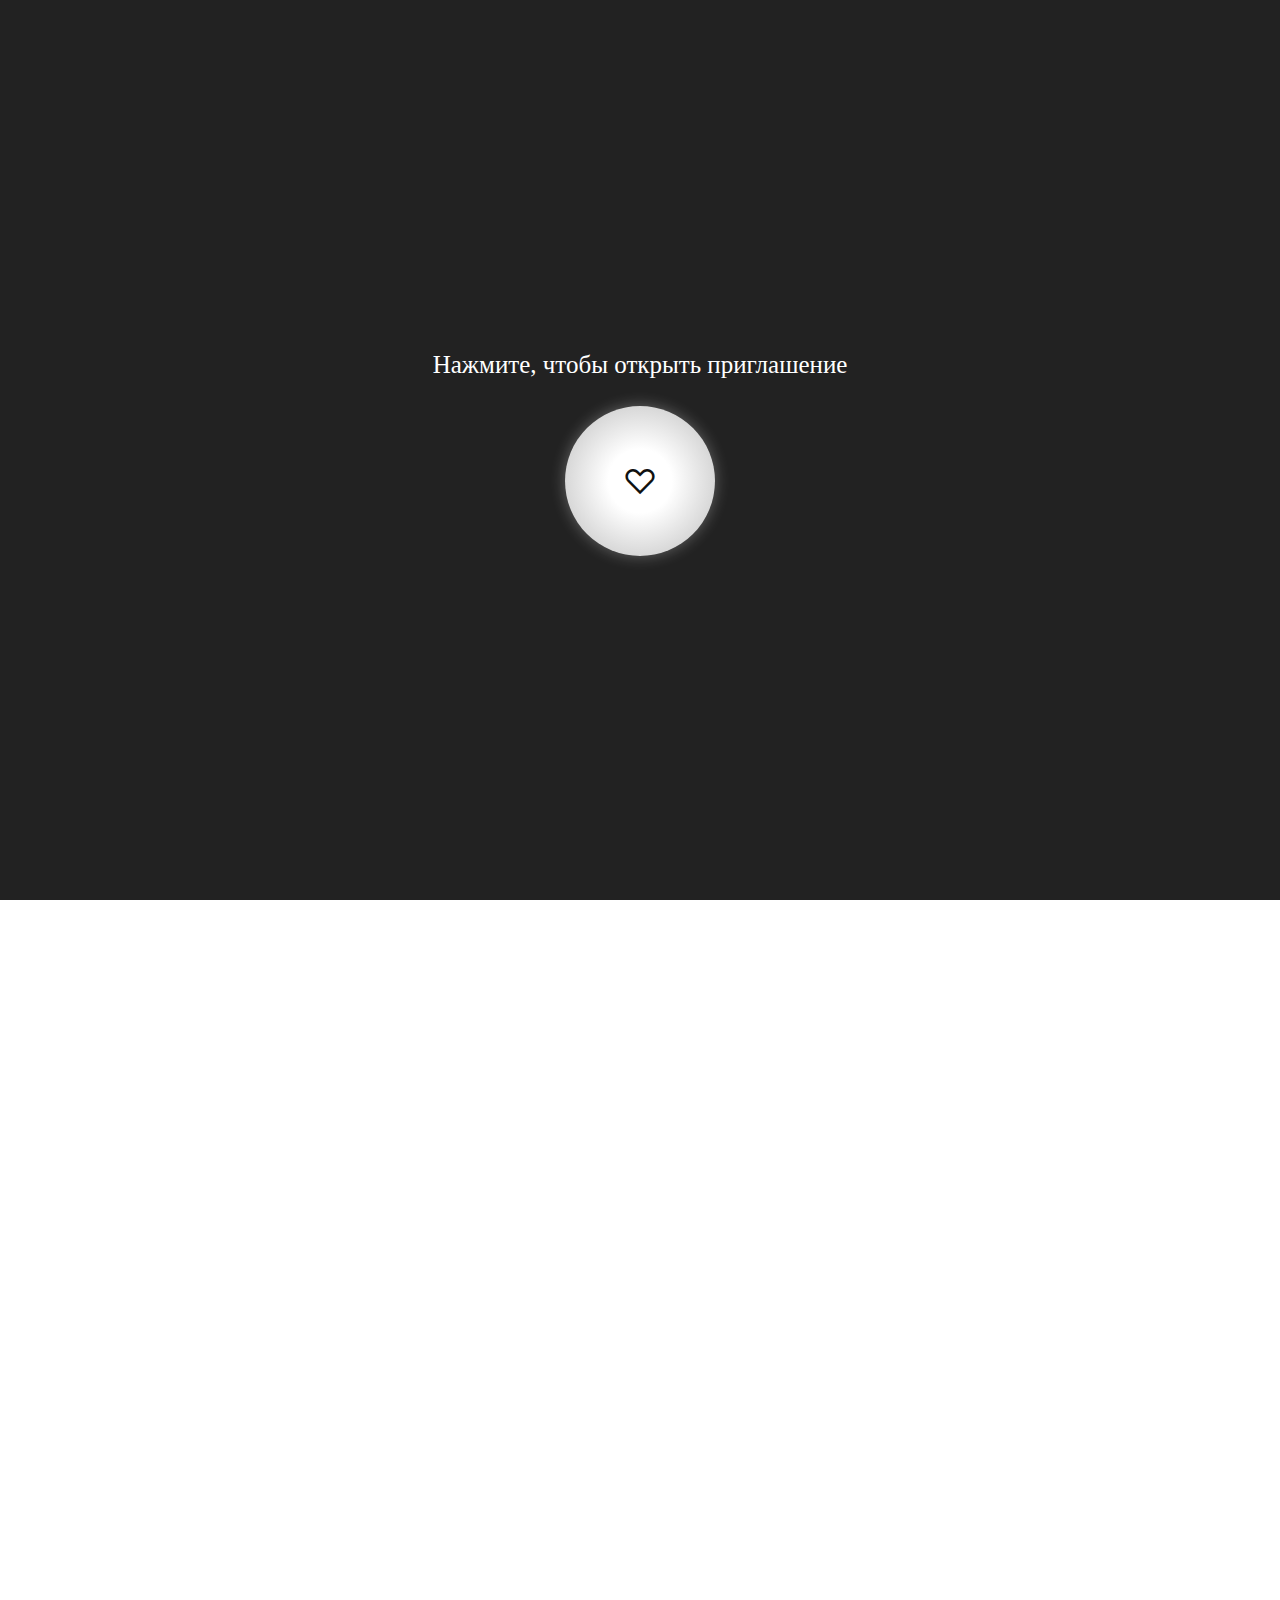
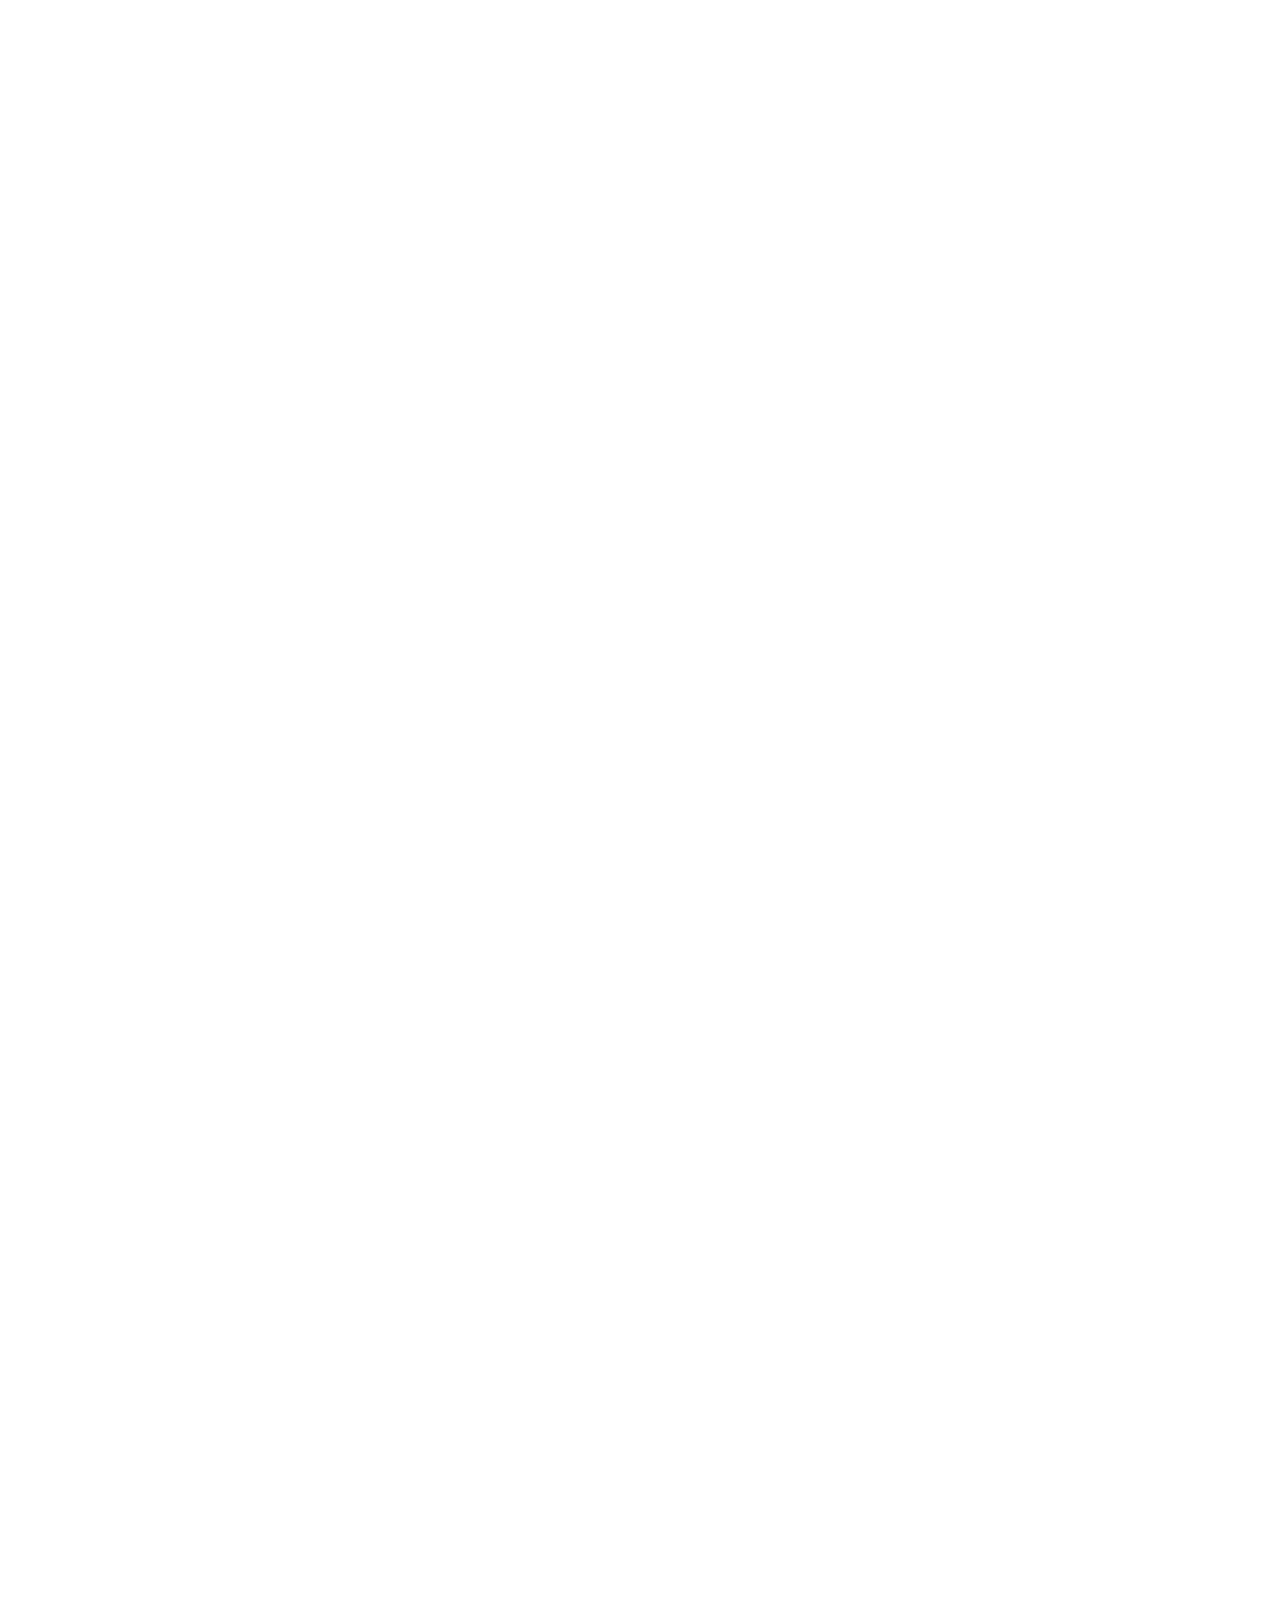
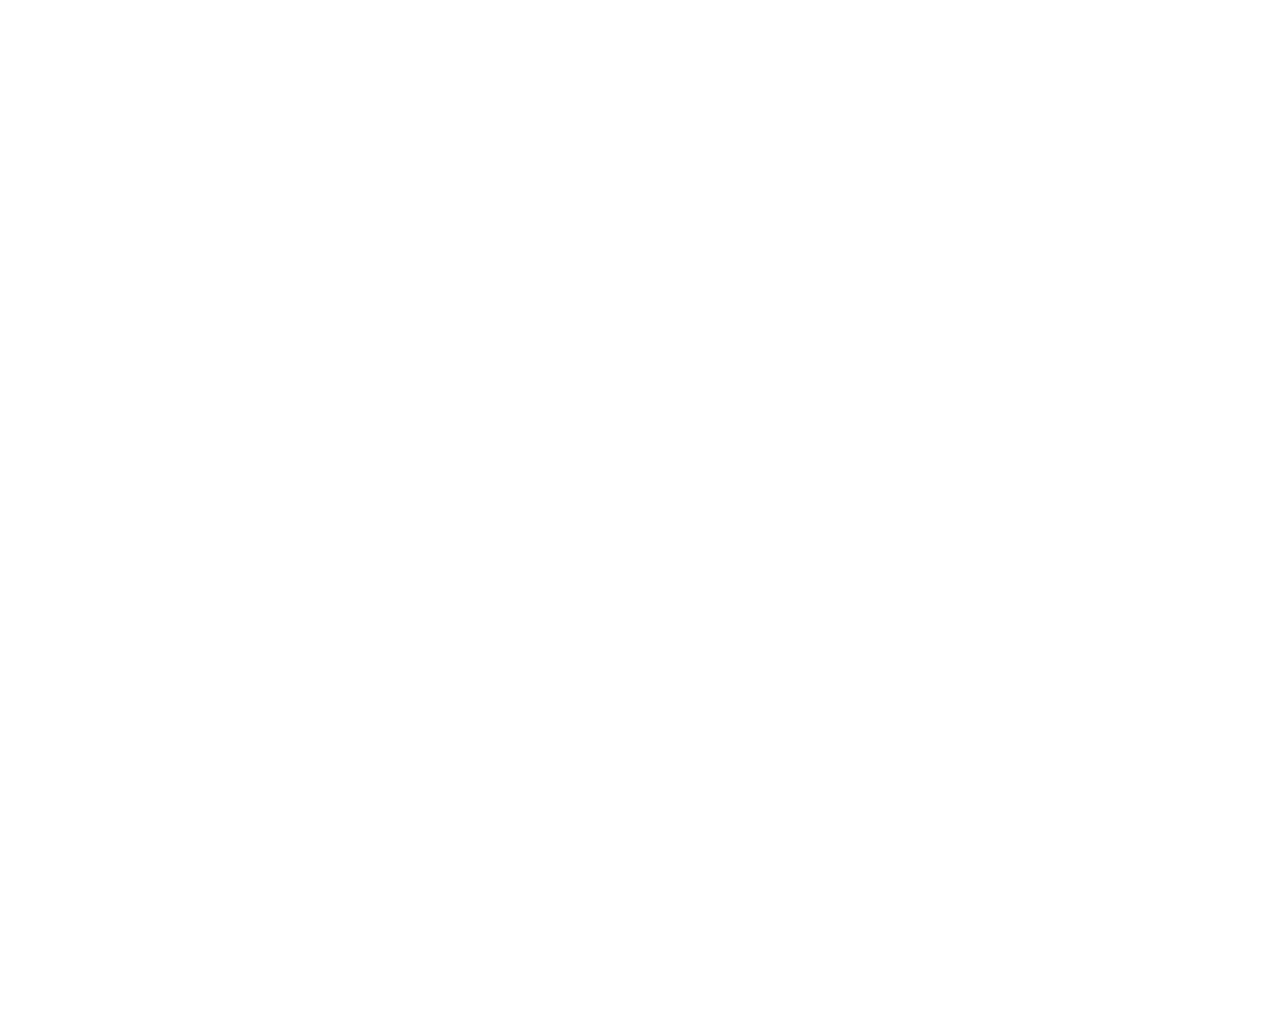
==== commit 698316ba: "swirl" ====
--- a/index.html
+++ b/index.html
@@ -91,8 +91,14 @@
 				<div class="row">
 					<div class="col-md-8 col-md-offset-2 text-center fh5co-heading animate-box">
 						<h2 style="font-family:cursive">Дорогие гости!</h2>
-						<h4 style="font-family: cursive;">С большой радостью приглашаем Вас на наш первый семейный праздник - нашу свадьбу!</h3>
-						<p style="font-size: 2.5rem; color: black; font-family: cursive;">12.04.2025</p>
+						<h3 style="font-family: cursive;">С большой радостью приглашаем Вас на наш первый семейный праздник - нашу свадьбу!</h3>
+						<p style="font-size: 2.7rem; color: black; font-family: cursive;">12.04.2025</p>
+					</div>
+				</div>
+				<div class="row text-center">
+					<div class="col-md-12">
+						<img src="https://freepngimg.com/save/143655-floral-swirl-free-download-image/512x512" 
+							 style="width: 100%; max-width: 150px; display: block; margin: 0 auto;" alt="">
 					</div>
 				</div>
 				<div class="couple-wrap animate-box">
--- a/css/style.css
+++ b/css/style.css
@@ -1105,8 +1105,8 @@
   
 }
 .couple-half .groom img, .couple-half .bride img {
-  width: 150px;
-  height: 150px;
+  width: 170px;
+  height: 170px;
   -webkit-border-radius: 50%;
   -moz-border-radius: 50%;
   -ms-border-radius: 50%;
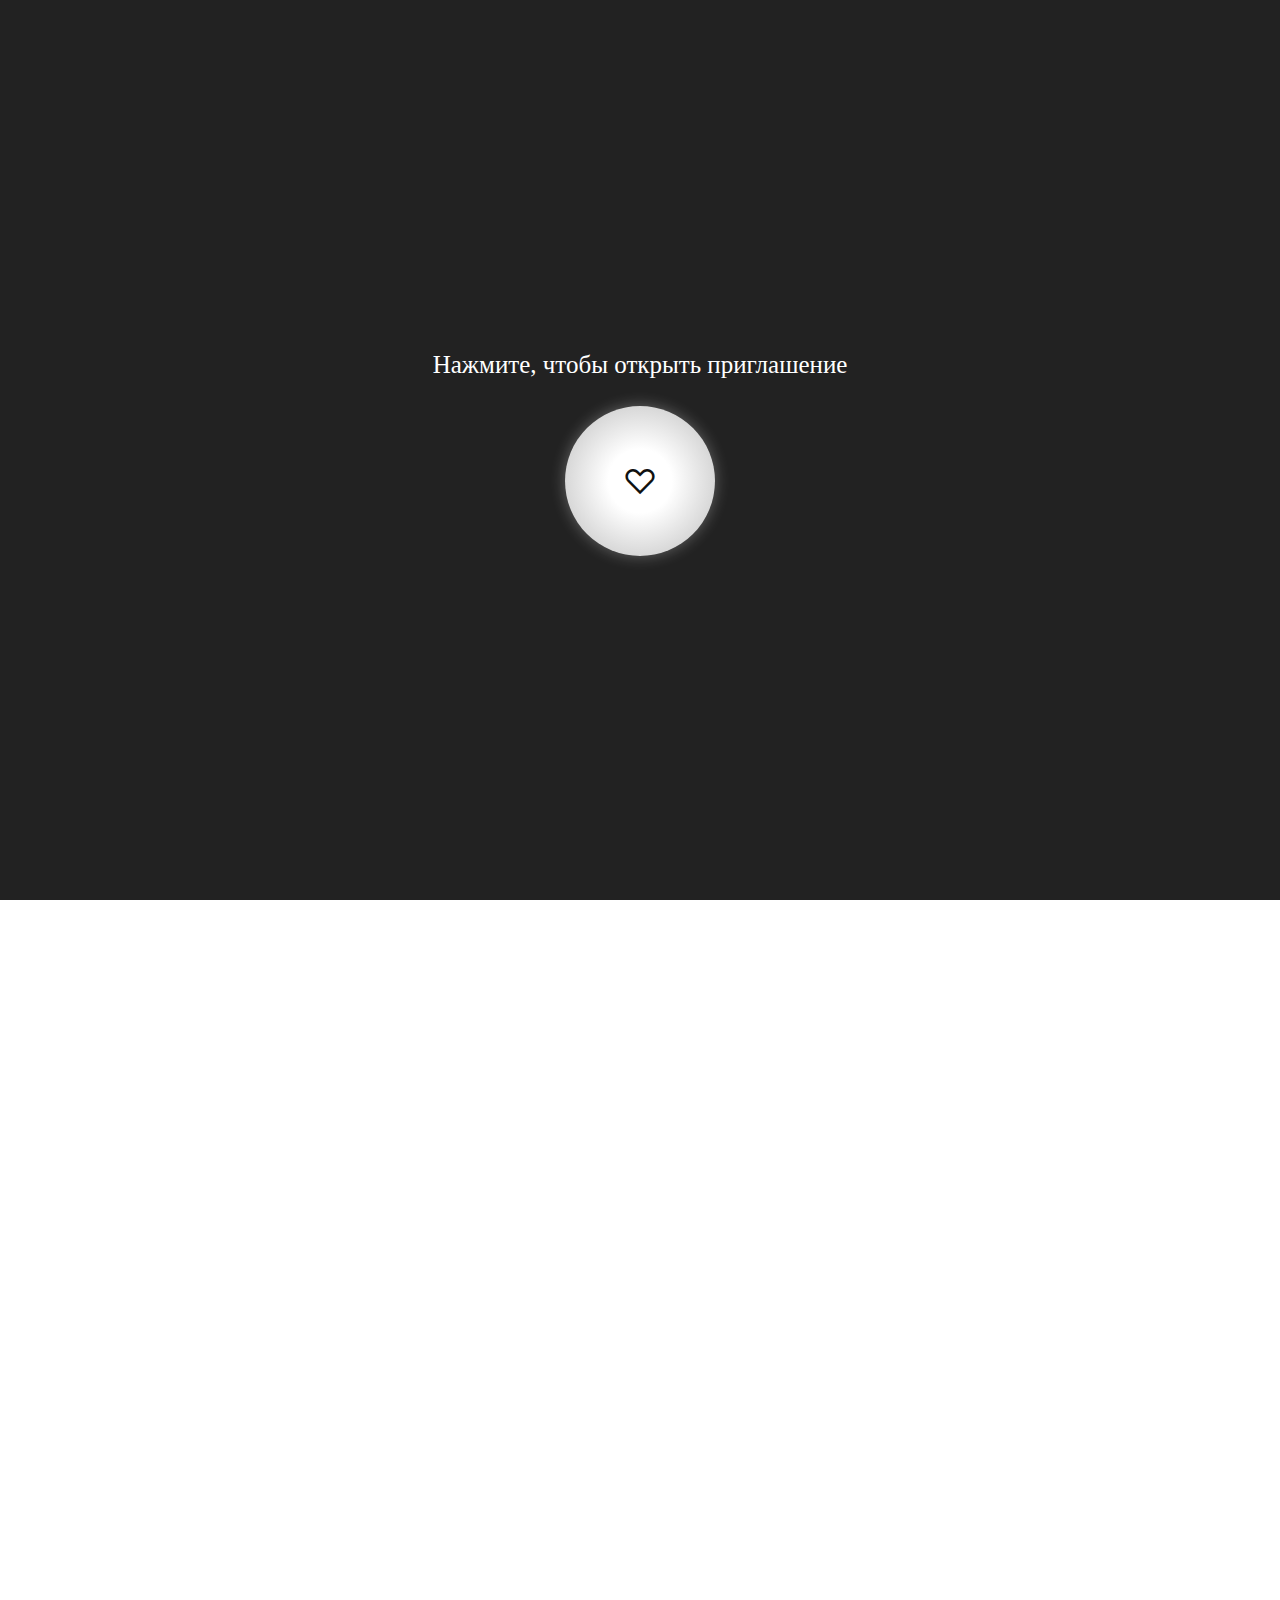
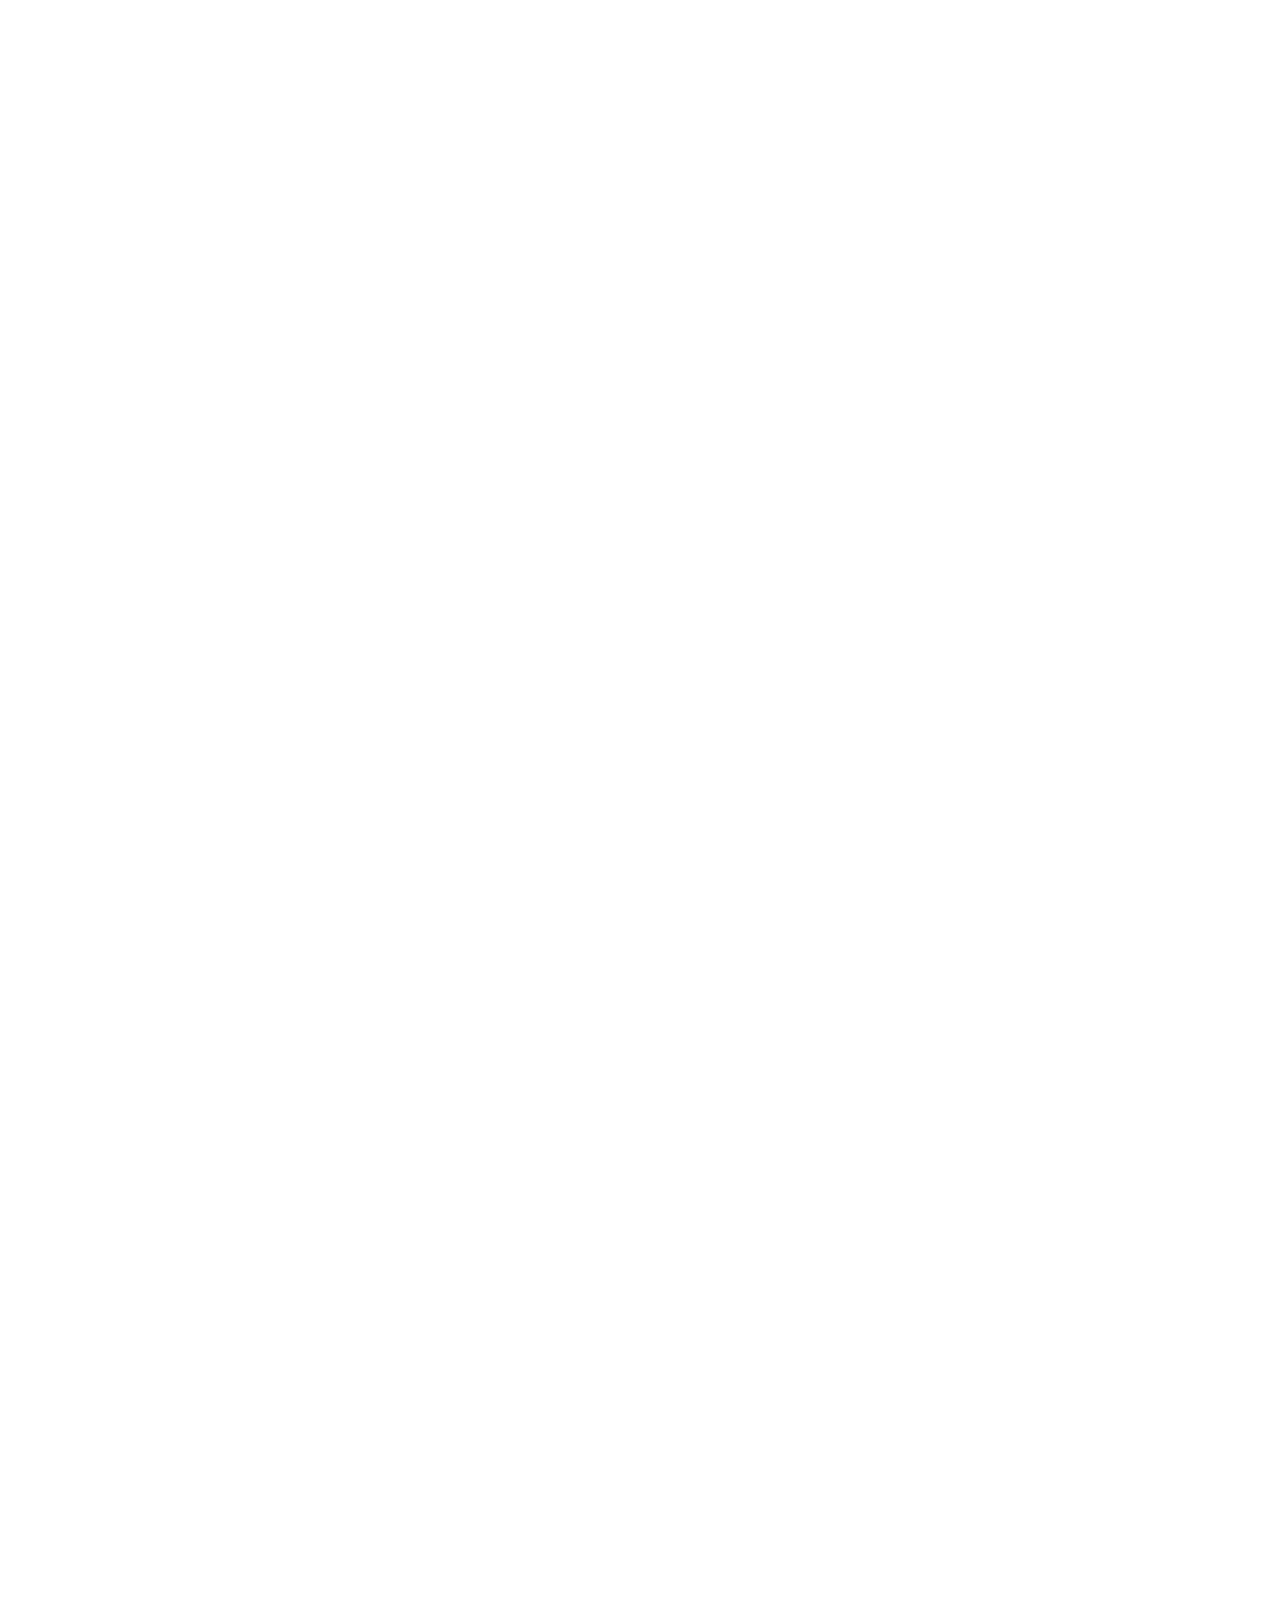
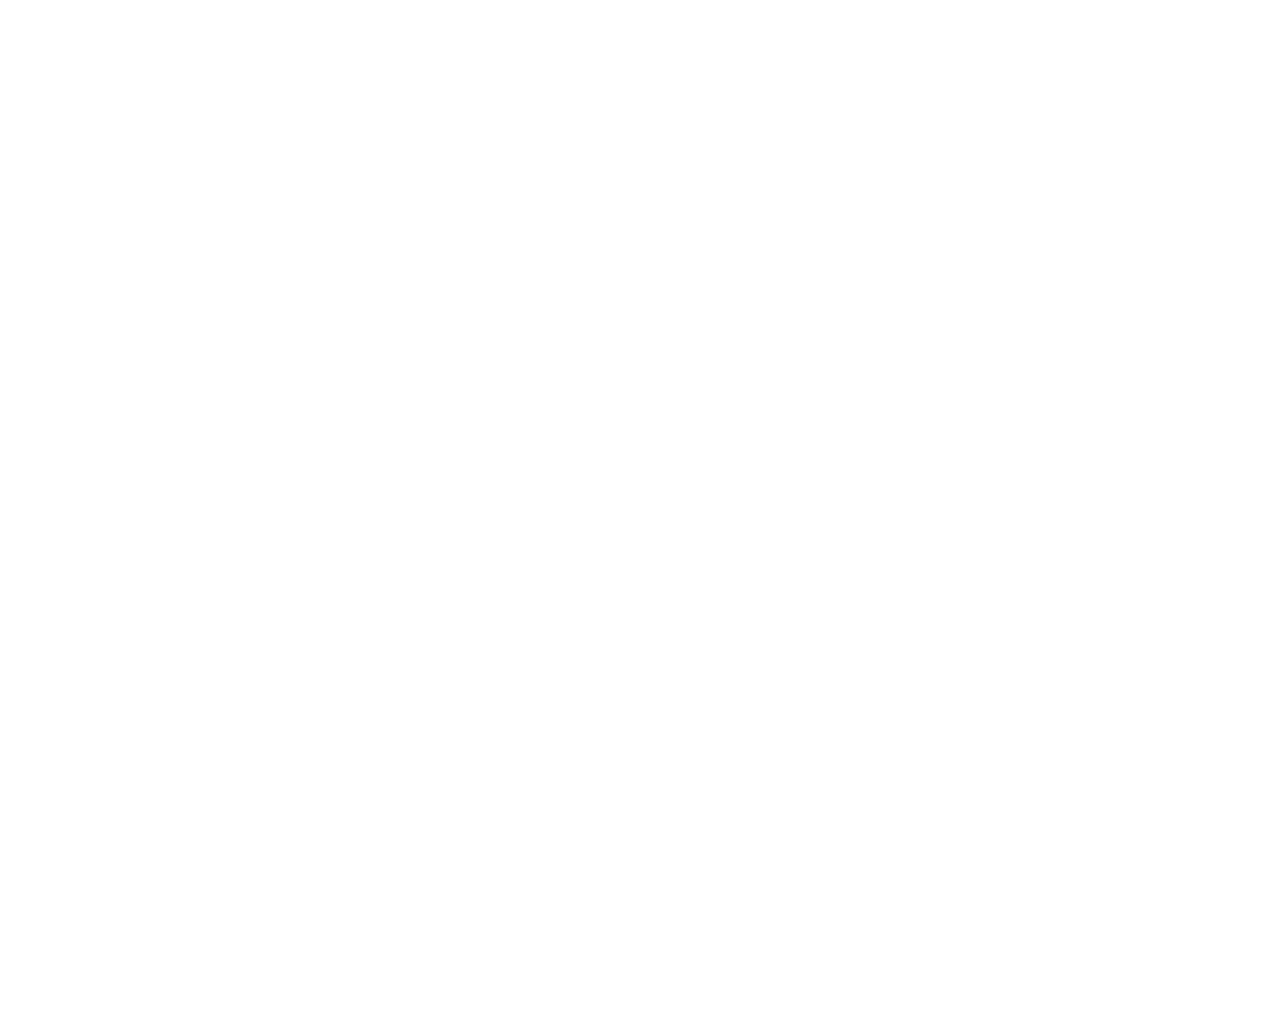
==== commit 74f4bd51: "dumb fucking site" ====
--- a/index.html
+++ b/index.html
@@ -94,12 +94,7 @@
 						<h3 style="font-family: cursive;">С большой радостью приглашаем Вас на наш первый семейный праздник - нашу свадьбу!</h3>
 						<p style="font-size: 2.7rem; color: black; font-family: cursive;">12.04.2025</p>
 					</div>
-				</div>
-				<div class="row text-center">
-					<div class="col-md-12">
-						<img src="https://freepngimg.com/save/143655-floral-swirl-free-download-image/512x512" 
-							 style="width: 100%; max-width: 150px; display: block; margin: 0 auto;" alt="">
-					</div>
+
 				</div>
 				<div class="couple-wrap animate-box">
 					<div class="couple-half">
--- a/css/style.css
+++ b/css/style.css
@@ -1119,8 +1119,8 @@
     height: 140px;
   }
   .couple-half .groom img, .couple-half .bride img {
-    width: 120px;
-    height: 120px;
+    width: 125px;
+    height: 125px;
     margin: 0 auto;
   }
 }
